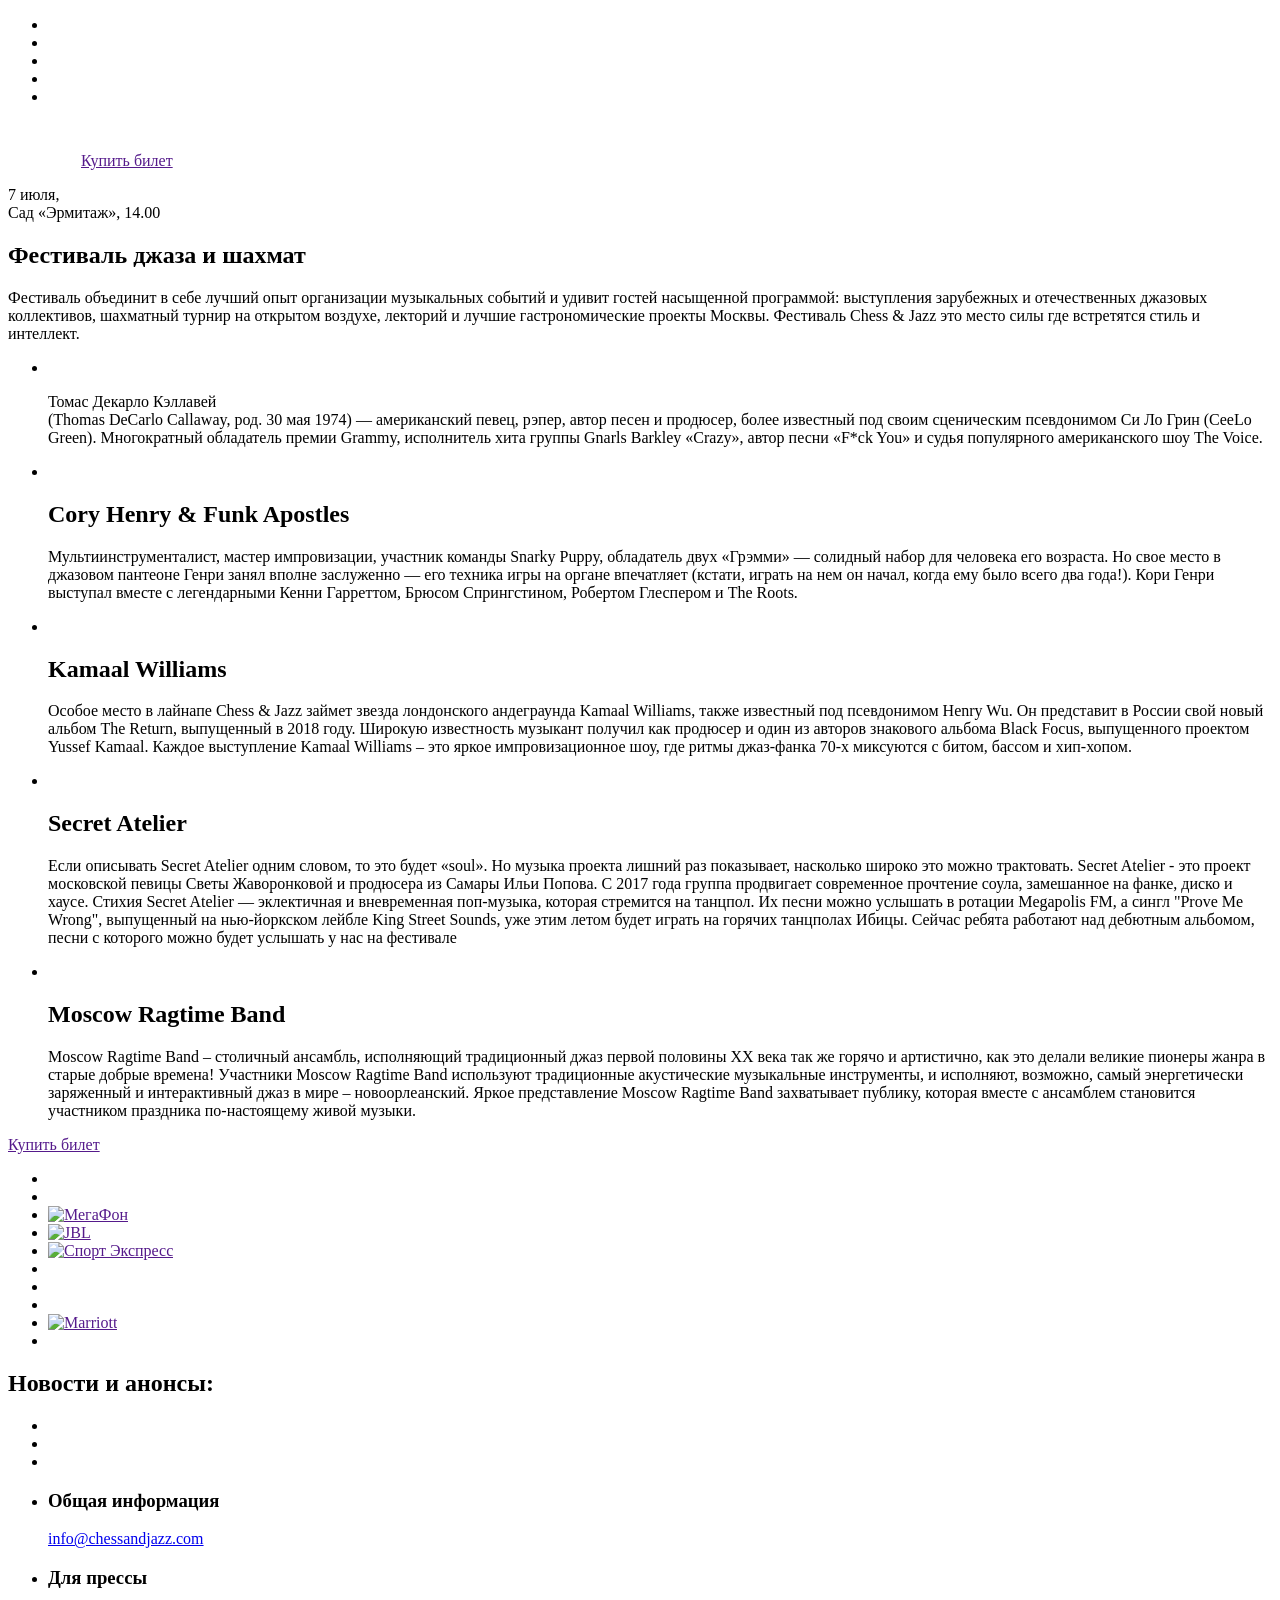
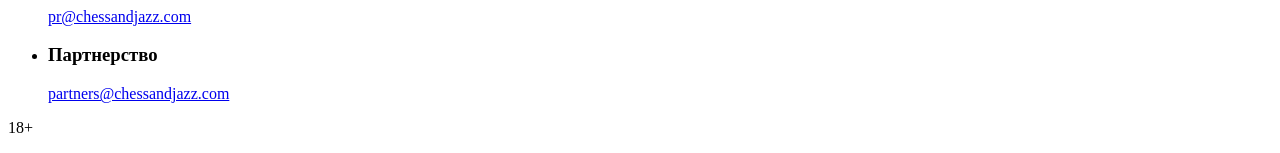
==== source/index.html @ 155fc0f8 "Доработка разметки" ====
<!DOCTYPE html>
<html lang="ru">
  <head>
    <meta charset="utf-8">
    <meta name="viewport" content="width=device-width,initial-scale=1">
    <link rel="preload" href="fonts/boruttagroup.woff2" as="font">
    <link rel="preload" href="fonts/nowievremena.woff2" as="font">
    <link rel="preload" href="fonts/nowievremenalight.woff2" as="font">
    <link rel="stylesheet" href="css/style.css">
    <title>Chess &#38;#38; Jazz</title>
  </head>
  <body>
    <header class="page-header">
      <div class="container">
        <ul class="decor-list">
          <li class="decor-item  decor-item--cell"></li>
          <li class="decor-item  decor-item--armitage"></li>
          <li class="decor-item  decor-item--abstraction"></li>
          <li class="decor-item  decor-item--mcb"></li>
          <li class="decor-item  decor-item--lines"></li>
        </ul>
        <div class="page-header__wrap">
          <a class="logo  page-header__logo" aria-label="Chess&#38;Jazz">
            <img class="logo__img" src="img/logo.svg" alt="Chess&#38;Jazz" width="69" height="44">
          </a>
          <a class="buy-link  page-header__buy-link" href="">Купить билет</a>
        </div>
      </div>
    </header>
    <main class="page-content">
      <section class="promo">
        <p class="promo__date">7 июля,<br>Сад «Эрмитаж», 14.00</p>
        <h1 class="promo__title">Фестиваль джаза и шахмат</h1>
        <p class="promo__descr">Фестиваль объединит в себе лучший опыт организации музыкальных событий и удивит гостей насыщенной программой: выступления зарубежных и отечественных джазовых коллективов, шахматный турнир на открытом воздухе, лекторий и лучшие гастрономические проекты Москвы. Фестиваль Chess &#38; Jazz это место силы где встретятся стиль и интеллект.</p>
      </section>
      <section class="artists">
        <ul class="artists-list">
          <li class="artists-item  artists-item--ceelo">
            <div class="artists-item__wrap">
              <picture  class="picture">
                <source type="image/webp" media="(min-width: 1200px)" srcset="img/ceelo-desktop@1x.webp 1x, img/ceelo-desktop@2x.webp 2x">
                <source type="image/webp" media="(min-width: 768px)" srcset="img/ceelo-tablet@1x.webp 1x, img/ceelo-tablet@2x.webp 2x">
                <source type="image/webp" srcset="img/ceelo-mobile@1x.webp 1x, img/ceelo-mobile@2x.webp 2x">

                <source media="(min-width: 1300px)" srcset="img/ceelo-desktop@1x.jpg 1x, img/ceelo-desktop@2x.jpg 2x">
                <source media="(min-width: 768px)" srcset="img/ceelo-tablet@1x.jpg 1x, img/ceelo-tablet@2x.jpg 2x">
                <img class="artists-item__img  artists-item__img--photo" src="ceelo-mobile@1x.jpg 1x" srcset="ceelo-mobile@2x.jpg 2x" alt="Thomas DeCarlo Callaway photo">
              </picture>
              <picture>
                <source type="image/webp" media="(min-width: 1200px)" srcset="img/ceelo-logo-desktop@1x.webp 1x, img/ceelo-logo-desktop@2x.webp 2x">
                <source type="image/webp" media="(min-width: 768px)" srcset="img/ceelo-logo-tablet@1x.webp 1x, img/ceelo-logo-tablet@2x.webp 2x">
                <source type="image/webp" srcset="img/ceelo-logo-mobile@1x.webp 1x, img/ceelo-logo-mobile@2x.webp 2x">

                <source media="(min-width: 1300px)" srcset="img/ceelo-logo-desktop@1x.png 1x, img/ceelo-logo-desktop@2x.png 2x">
                <source media="(min-width: 768px)" srcset="img/ceelo-logo-tablet@1x.png 1x, img/ceelo-logo-tablet@2x.png 2x">
                <img class="artists-item__img  artists-item__img--name" src="ceelo-logo-mobile@1x.png 1x" srcset="ceelo-logo-mobile@2x.png 2x" alt="Cee Lo Green">
              </picture>
              <p class="artists-item__descr">Томас Декарло Кэллавей<br>(Thomas DeCarlo Callaway, род. 30 мая 1974) — американский певец, рэпер, автор песен и продюсер, более известный под своим сценическим псевдонимом Си Ло Грин (CeeLo Green). Многократный обладатель премии Grammy, исполнитель хита группы Gnarls Barkley «Crazy», автор песни «F*ck You» и судья популярного американского шоу The Voice.
              </p>
            </div>
          </li>
          <li class="artists-item  artists-item--henry">
            <div class="artists-item__wrap">
              <picture>
                <source type="image/webp" media="(min-width: 1200px)" srcset="img/henry-desktop@1x.webp 1x, img/henry-desktop@2x.webp 2x">
                <source type="image/webp" media="(min-width: 768px)" srcset="img/henry-tablet@1x.webp 1x, img/henry-tablet@2x.webp 2x">
                <source type="image/webp" srcset="img/henry-mobile@1x.webp 1x, img/henry-mobile@2x.webp 2x">

                <source media="(min-width: 1300px)" srcset="img/henry-desktop@1x.png 1x, img/henry-desktop@2x.png 2x">
                <source media="(min-width: 768px)" srcset="img/henry-tablet@1x.png 1x, img/henry-tablet@2x.png 2x">
                <img class="artists-item__img  artists-item__img--photo" src="henry-mobile@1x.png 1x" srcset="henry-mobile@2x.png 2x" alt="Cory Henry photo">
              </picture>
              <h2 class="artists-item__name">Cory Henry &#38; Funk Apostles</h2>
              <p class="artists-item__descr">Мультиинструменталист, мастер импровизации, участник команды Snarky Puppy, обладатель двух «Грэмми» — солидный набор для человека его возраста. Но свое место в джазовом пантеоне Генри занял вполне заслуженно — его техника игры на органе впечатляет (кстати, играть на нем он начал, когда ему было всего два года!). Кори Генри выступал вместе с легендарными Кенни Гарреттом, Брюсом Спрингстином, Робертом Глеспером и The Roots.</p>
            </div>
          </li>
          <li class="artists-item  artists-item--kamaal">
            <div class="artists-item__wrap">
              <picture>
                <source type="image/webp" media="(min-width: 1200px)" srcset="img/kamaal-desktop@1x.webp 1x, img/kamaal-desktop@2x.webp 2x">
                <source type="image/webp" media="(min-width: 768px)" srcset="img/kamaal-tablet@1x.webp 1x, img/kamaal-tablet@2x.webp 2x">
                <source type="image/webp" srcset="img/kamaal-mobile@1x.webp 1x, img/kamaal-mobile@2x.webp 2x">

                <source media="(min-width: 1300px)" srcset="img/kamaal-desktop@1x.png 1x, img/kamaal-desktop@2x.png 2x">
                <source media="(min-width: 768px)" srcset="img/kamaal-tablet@1x.png 1x, img/kamaal-tablet@2x.png 2x">
                <img class="artists-item__img  artists-item__img--photo" src="kamaal-mobile@1x.png 1x" srcset="kamaal-mobile@2x.png 2x" alt="Kamaal Williams photo">
              </picture>
              <h2 class="artists-item__name">Kamaal Williams</h2>
              <p class="artists-item__descr">Особое место в лайнапе Chess &#38; Jazz займет звезда лондонского андеграунда Kamaal Williams, также известный под псевдонимом Henry Wu. Он представит в России свой новый альбом The Return, выпущенный в 2018 году. Широкую известность музыкант получил как продюсер и один из авторов знакового альбома Black Focus, выпущенного проектом Yussef Kamaal. Каждое выступление Kamaal Williams – это яркое импровизационное шоу, где ритмы джаз-фанка 70-х миксуются с битом, бассом и хип-хопом.</p>
            </div>
          </li>
          <li class="artists-item  artists-item--secret">
            <div class="artists-item__wrap">
              <picture>
                <source type="image/webp" media="(min-width: 1200px)" srcset="img/secret-desktop@1x.webp 1x, img/secret-desktop@2x.webp 2x">
                <source type="image/webp" media="(min-width: 768px)" srcset="img/secret-tablet@1x.webp 1x, img/secret-tablet@2x.webp 2x">
                <source type="image/webp" srcset="img/secret-mobile@1x.webp 1x, img/secret-mobile@2x.webp 2x">

                <source media="(min-width: 1300px)" srcset="img/secret-desktop@1x.png 1x, img/secret-desktop@2x.png 2x">
                <source media="(min-width: 768px)" srcset="img/secret-tablet@1x.png 1x, img/secret-tablet@2x.png 2x">
                <img class="artists-item__img  artists-item__img--photo" src="secret-mobile@1x.png 1x" srcset="secret-mobile@2x.png 2x" alt="Secret Atelier photo">
              </picture>
              <h2 class="artists-item__name">Secret Atelier</h2>
              <p class="artists-item__descr">Если описывать Secret Atelier одним словом, то это будет «soul». Но музыка проекта лишний раз показывает, насколько широко это можно трактовать. Secret Atelier - это проект московской певицы Светы Жаворонковой и продюсера из Самары Ильи Попова. С 2017 года группа продвигает современное прочтение соула, замешанное на фанке, диско и хаусе. Стихия Secret Atelier — эклектичная и вневременная поп-музыка, которая стремится на танцпол. Их песни можно услышать в ротации Megapolis FM, а сингл "Prove Me Wrong", выпущенный на нью-йоркском лейбле King Street Sounds, уже этим летом будет играть на горячих танцполах  Ибицы. Сейчас ребята работают над дебютным альбомом, песни с которого можно будет услышать у нас на фестивале</p>
            </div>
          </li>
          <li class="artists-item  artists-item--mrb">
            <div class="artists-item__wrap">
              <picture>
                <source type="image/webp" media="(min-width: 1200px)" srcset="img/mrb-desktop@1x.webp 1x, img/mrb-desktop@2x.webp 2x">
                <source type="image/webp" media="(min-width: 768px)" srcset="img/mrb-tablet@1x.webp 1x, img/mrb-tablet@2x.webp 2x">
                <source type="image/webp" srcset="img/mrb-mobile@1x.webp 1x, img/mrb-mobile@2x.webp 2x">

                <source media="(min-width: 1300px)" srcset="img/mrb-desktop@1x.png 1x, img/mrb-desktop@2x.png 2x">
                <source media="(min-width: 768px)" srcset="img/mrb-tablet@1x.png 1x, img/mrb-tablet@2x.png 2x">
                <img class="artists-item__img  artists-item__img--photo" src="mrb-mobile@1x.png 1x" srcset="mrb-mobile@2x.png 2x" alt="Moscow Ragtime Band photo">
              </picture>
              <h2 class="artists-item__name">Moscow Ragtime Band</h2>
              <p class="artists-item__descr">Moscow Ragtime Band – столичный ансамбль, исполняющий традиционный джаз первой половины ХХ века так же горячо и артистично, как это делали великие пионеры жанра в старые добрые времена! Участники Moscow Ragtime Band используют традиционные акустические музыкальные инструменты, и исполняют, возможно, самый энергетически заряженный и интерактивный джаз в мире – новоорлеанский. Яркое представление Moscow Ragtime Band захватывает публику, которая вместе с ансамблем становится участником праздника по-настоящему живой музыки.</p>
            </div>
          </li>
        </ul>
        <a class="buy-link  buy-link--bottom" href="">Купить билет</a>
      </section>
      <section class="sponsors">
        <ul class="sponsors-list">
          <li class="sponsors-item">
            <picture>
              <source type="image/webp" media="(min-width: 1200px)" srcset="img/pattern-blue-desktop@1x.webp 1x, img/pattern-blue-desktop@2x.webp 2x">
              <source type="image/webp" media="(min-width: 768px)" srcset="img/pattern-blue-tablet@1x.webp 1x, img/pattern-blue-tablet@2x.webp 2x">
              <source type="image/webp" srcset="img/pattern-blue-mobile@1x.webp 1x, img/pattern-blue-mobile@2x.webp 2x">

              <source media="(min-width: 1300px)" srcset="img/pattern-blue-desktop@1x.jpg 1x, img/pattern-blue-desktop@2x.jpg 2x">
              <source media="(min-width: 768px)" srcset="img/pattern-blue-tablet@1x.jpg 1x, img/pattern-blue-tablet@2x.jpg 2x">
              <img class="sponsors-item__img" src="pattern-blue-mobile@1x.jpg 1x" srcset="pattern-blue-mobile@2x.jpg 2x" alt="decor">
            </picture>
          </li>
          <li class="sponsors-item">
            <a class="sponsors-item__link" href="" aria-label="Porsche">
              <picture>
                <source type="image/webp" media="(min-width: 1200px)" srcset="img/porsche-desktop@1x.webp 1x, img/porsche-desktop@2x.webp 2x">
                <source type="image/webp" media="(min-width: 768px)" srcset="img/porsche-tablet@1x.webp 1x, img/porsche-tablet@2x.webp 2x">
                <source type="image/webp" srcset="img/porsche-mobile@1x.webp 1x, img/porsche-mobile@2x.webp 2x">

                <source media="(min-width: 1300px)" srcset="img/porsche-desktop@1x.png 1x, img/porsche-desktop@2x.png 2x">
                <source media="(min-width: 768px)" srcset="img/porsche-tablet@1x.png 1x, img/porsche-tablet@2x.png 2x">
                <img class="sponsors-item__img" src="porsche-mobile@1x.png 1x" srcset="porsche-mobile@2x.png 2x" alt="Porsche">
              </picture>
            </a>
          </li>
          <li class="sponsors-item">
            <a class="sponsors-item__link" href="" aria-label="МегаФон">
              <img class="sponsors-item__img" src="" alt="МегаФон">
            </a>
          </li>
          <li class="sponsors-item">
            <a class="sponsors-item__link" href="" aria-label="JBL">
              <img class="sponsors-item__img" src="" alt="JBL">
            </a>
          </li>
          <li class="sponsors-item">
            <a class="sponsors-item__link" href="" aria-label="Спорт Экспресс">
              <img class="sponsors-item__img" src="" alt="Спорт Экспресс">
            </a>
          </li>
          <li class="sponsors-item">
            <a class="sponsors-item__link" href="" aria-label="Департамент культуры города Москвы">
              <picture>
                <source type="image/webp" media="(min-width: 1200px)" srcset="img/depcultmos-desktop@1x.webp 1x, img/depcultmos-desktop@2x.webp 2x">
                <source type="image/webp" media="(min-width: 768px)" srcset="img/depcultmos-tablet@1x.webp 1x, img/depcultmos-tablet@2x.webp 2x">
                <source type="image/webp" srcset="img/depcultmos-mobile@1x.webp 1x, img/depcultmos-mobile@2x.webp 2x">

                <source media="(min-width: 1300px)" srcset="img/depcultmos-desktop@1x.png 1x, img/depcultmos-desktop@2x.png 2x">
                <source media="(min-width: 768px)" srcset="img/depcultmos-tablet@1x.png 1x, img/depcultmos-tablet@2x.png 2x">
                <img class="sponsors-item__img" src="depcultmos-mobile@1x.png 1x" srcset="depcultmos-mobile@2x.png 2x" alt="Департамент культуры города Москвы">
              </picture>
            </a>
          </li>
          <li class="sponsors-item">
            <a class="sponsors-item__link" href="" aria-label="Серебряный дождь">
              <picture>
                <source type="image/webp" media="(min-width: 1200px)" srcset="img/rain-desktop@1x.webp 1x, img/rain-desktop@2x.webp 2x">
                <source type="image/webp" media="(min-width: 768px)" srcset="img/rain-tablet@1x.webp 1x, img/rain-tablet@2x.webp 2x">
                <source type="image/webp" srcset="img/rain-mobile@1x.webp 1x, img/rain-mobile@2x.webp 2x">

                <source media="(min-width: 1300px)" srcset="img/rain-desktop@1x.png 1x, img/rain-desktop@2x.png 2x">
                <source media="(min-width: 768px)" srcset="img/rain-tablet@1x.png 1x, img/rain-tablet@2x.png 2x">
                <img class="sponsors-item__img" src="rain-mobile@1x.png 1x" srcset="rain-mobile@2x.png 2x" alt="Серебряный дождь">
              </picture>
            </a>
          </li>
          <li class="sponsors-item"></li>
          <li class="sponsors-item">
            <a class="sponsors-item__link" href="" aria-label="Marriott">
              <img class="sponsors-item__img" src="" alt="Marriott">
            </a>
          </li>
          <li class="sponsors-item"></li>
        </ul>
      </section>
    </main>
    <footer class="page-footer">
      <div class="container  page-footer__wrap">
        <h2 class="page-footer__title">Новости и анонсы:</h2>
        <ul class="social-list">
          <li class="social-item">
            <a class="social-link  social-link--facebook" href="" aria-label="facebook"></a>
          </li>
          <li class="social-item">
            <a class="social-link  social-link--vk" href="" aria-label="vk"></a>
          </li>
          <li class="social-item">
            <a class="social-link  social-link--instagram" href="" aria-label="instagram"></a>
          </li>
        </ul>
        <ul class="page-footer__links-list">
          <li class="page-footer__links-item">
            <h3 class="page-footer__links-item-title">Общая информация</h3>
            <a class="page-footer__links-item-link" href="mailto:info@chessandjazz.com">info@chessandjazz.com</a>
          </li>
          <li class="page-footer__links-item">
            <h3 class="page-footer__links-item-title">Для прессы</h3>
            <a class="page-footer__links-item-link" href="mailto:pr@chessandjazz.com">pr@chessandjazz.com</a>
          </li>
          <li class="page-footer__links-item">
            <h3 class="page-footer__links-item-title">Партнерство</h3>
            <a class="page-footer__links-item-link" href="mailto:partners@chessandjazz.com">partners@chessandjazz.com</a>
          </li>
        </ul>
        <p class="page-footer__limitation">18+</p>
      </div>
    </footer>
  </body>
</html>
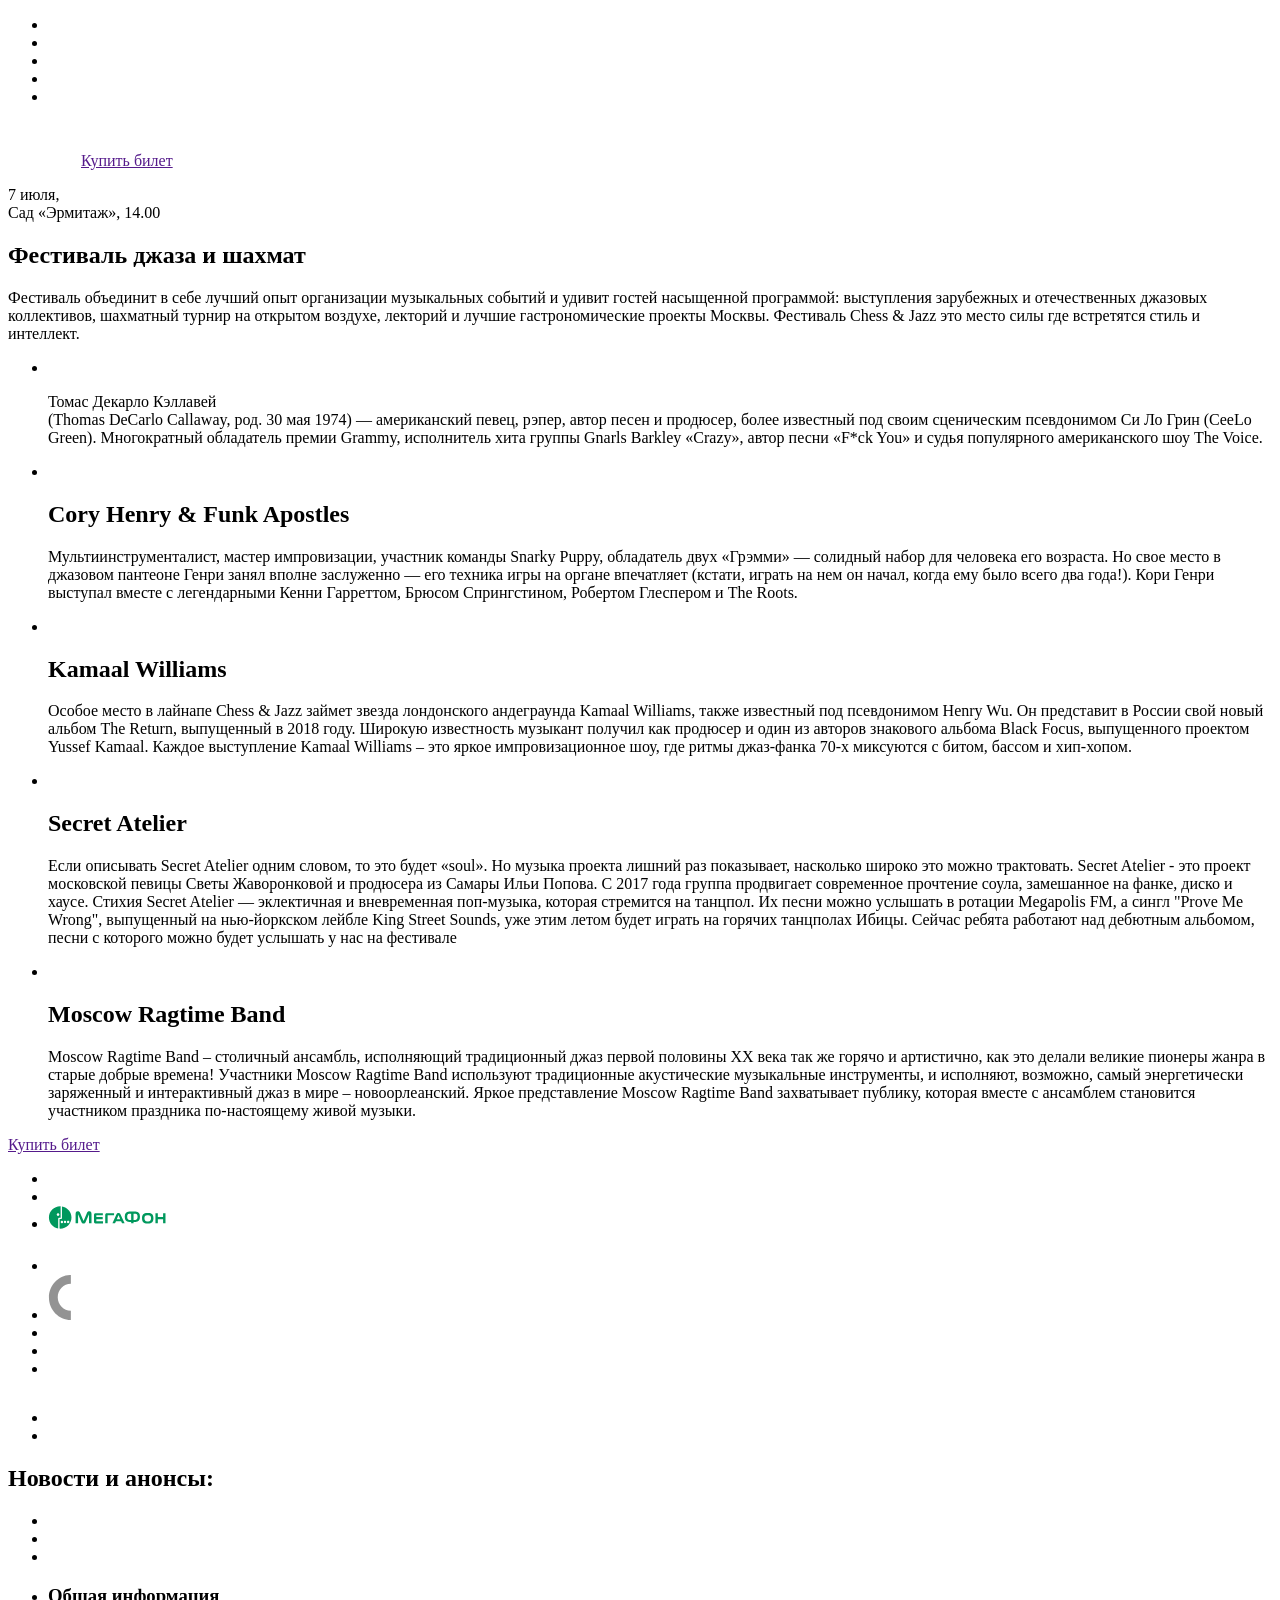
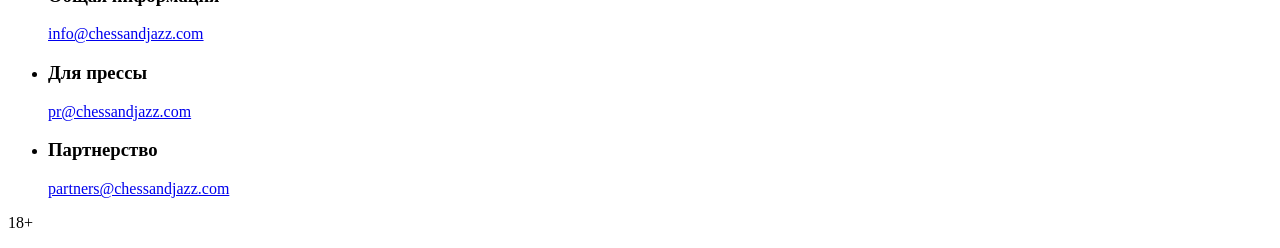
==== commit 5e03bbdc: "Доработка разметки" ====
--- a/source/index.html
+++ b/source/index.html
@@ -42,7 +42,7 @@
                 <source type="image/webp" media="(min-width: 768px)" srcset="img/ceelo-tablet@1x.webp 1x, img/ceelo-tablet@2x.webp 2x">
                 <source type="image/webp" srcset="img/ceelo-mobile@1x.webp 1x, img/ceelo-mobile@2x.webp 2x">
 
-                <source media="(min-width: 1300px)" srcset="img/ceelo-desktop@1x.jpg 1x, img/ceelo-desktop@2x.jpg 2x">
+                <source media="(min-width: 1200px)" srcset="img/ceelo-desktop@1x.jpg 1x, img/ceelo-desktop@2x.jpg 2x">
                 <source media="(min-width: 768px)" srcset="img/ceelo-tablet@1x.jpg 1x, img/ceelo-tablet@2x.jpg 2x">
                 <img class="artists-item__img  artists-item__img--photo" src="ceelo-mobile@1x.jpg 1x" srcset="ceelo-mobile@2x.jpg 2x" alt="Thomas DeCarlo Callaway photo">
               </picture>
@@ -51,7 +51,7 @@
                 <source type="image/webp" media="(min-width: 768px)" srcset="img/ceelo-logo-tablet@1x.webp 1x, img/ceelo-logo-tablet@2x.webp 2x">
                 <source type="image/webp" srcset="img/ceelo-logo-mobile@1x.webp 1x, img/ceelo-logo-mobile@2x.webp 2x">
 
-                <source media="(min-width: 1300px)" srcset="img/ceelo-logo-desktop@1x.png 1x, img/ceelo-logo-desktop@2x.png 2x">
+                <source media="(min-width: 1200px)" srcset="img/ceelo-logo-desktop@1x.png 1x, img/ceelo-logo-desktop@2x.png 2x">
                 <source media="(min-width: 768px)" srcset="img/ceelo-logo-tablet@1x.png 1x, img/ceelo-logo-tablet@2x.png 2x">
                 <img class="artists-item__img  artists-item__img--name" src="ceelo-logo-mobile@1x.png 1x" srcset="ceelo-logo-mobile@2x.png 2x" alt="Cee Lo Green">
               </picture>
@@ -66,7 +66,7 @@
                 <source type="image/webp" media="(min-width: 768px)" srcset="img/henry-tablet@1x.webp 1x, img/henry-tablet@2x.webp 2x">
                 <source type="image/webp" srcset="img/henry-mobile@1x.webp 1x, img/henry-mobile@2x.webp 2x">
 
-                <source media="(min-width: 1300px)" srcset="img/henry-desktop@1x.png 1x, img/henry-desktop@2x.png 2x">
+                <source media="(min-width: 1200px)" srcset="img/henry-desktop@1x.png 1x, img/henry-desktop@2x.png 2x">
                 <source media="(min-width: 768px)" srcset="img/henry-tablet@1x.png 1x, img/henry-tablet@2x.png 2x">
                 <img class="artists-item__img  artists-item__img--photo" src="henry-mobile@1x.png 1x" srcset="henry-mobile@2x.png 2x" alt="Cory Henry photo">
               </picture>
@@ -81,7 +81,7 @@
                 <source type="image/webp" media="(min-width: 768px)" srcset="img/kamaal-tablet@1x.webp 1x, img/kamaal-tablet@2x.webp 2x">
                 <source type="image/webp" srcset="img/kamaal-mobile@1x.webp 1x, img/kamaal-mobile@2x.webp 2x">
 
-                <source media="(min-width: 1300px)" srcset="img/kamaal-desktop@1x.png 1x, img/kamaal-desktop@2x.png 2x">
+                <source media="(min-width: 1200px)" srcset="img/kamaal-desktop@1x.png 1x, img/kamaal-desktop@2x.png 2x">
                 <source media="(min-width: 768px)" srcset="img/kamaal-tablet@1x.png 1x, img/kamaal-tablet@2x.png 2x">
                 <img class="artists-item__img  artists-item__img--photo" src="kamaal-mobile@1x.png 1x" srcset="kamaal-mobile@2x.png 2x" alt="Kamaal Williams photo">
               </picture>
@@ -96,7 +96,7 @@
                 <source type="image/webp" media="(min-width: 768px)" srcset="img/secret-tablet@1x.webp 1x, img/secret-tablet@2x.webp 2x">
                 <source type="image/webp" srcset="img/secret-mobile@1x.webp 1x, img/secret-mobile@2x.webp 2x">
 
-                <source media="(min-width: 1300px)" srcset="img/secret-desktop@1x.png 1x, img/secret-desktop@2x.png 2x">
+                <source media="(min-width: 1200px)" srcset="img/secret-desktop@1x.png 1x, img/secret-desktop@2x.png 2x">
                 <source media="(min-width: 768px)" srcset="img/secret-tablet@1x.png 1x, img/secret-tablet@2x.png 2x">
                 <img class="artists-item__img  artists-item__img--photo" src="secret-mobile@1x.png 1x" srcset="secret-mobile@2x.png 2x" alt="Secret Atelier photo">
               </picture>
@@ -111,7 +111,7 @@
                 <source type="image/webp" media="(min-width: 768px)" srcset="img/mrb-tablet@1x.webp 1x, img/mrb-tablet@2x.webp 2x">
                 <source type="image/webp" srcset="img/mrb-mobile@1x.webp 1x, img/mrb-mobile@2x.webp 2x">
 
-                <source media="(min-width: 1300px)" srcset="img/mrb-desktop@1x.png 1x, img/mrb-desktop@2x.png 2x">
+                <source media="(min-width: 1200px)" srcset="img/mrb-desktop@1x.png 1x, img/mrb-desktop@2x.png 2x">
                 <source media="(min-width: 768px)" srcset="img/mrb-tablet@1x.png 1x, img/mrb-tablet@2x.png 2x">
                 <img class="artists-item__img  artists-item__img--photo" src="mrb-mobile@1x.png 1x" srcset="mrb-mobile@2x.png 2x" alt="Moscow Ragtime Band photo">
               </picture>
@@ -125,77 +125,83 @@
       <section class="sponsors">
         <ul class="sponsors-list">
           <li class="sponsors-item">
-            <picture>
-              <source type="image/webp" media="(min-width: 1200px)" srcset="img/pattern-blue-desktop@1x.webp 1x, img/pattern-blue-desktop@2x.webp 2x">
-              <source type="image/webp" media="(min-width: 768px)" srcset="img/pattern-blue-tablet@1x.webp 1x, img/pattern-blue-tablet@2x.webp 2x">
-              <source type="image/webp" srcset="img/pattern-blue-mobile@1x.webp 1x, img/pattern-blue-mobile@2x.webp 2x">
-
-              <source media="(min-width: 1300px)" srcset="img/pattern-blue-desktop@1x.jpg 1x, img/pattern-blue-desktop@2x.jpg 2x">
-              <source media="(min-width: 768px)" srcset="img/pattern-blue-tablet@1x.jpg 1x, img/pattern-blue-tablet@2x.jpg 2x">
-              <img class="sponsors-item__img" src="pattern-blue-mobile@1x.jpg 1x" srcset="pattern-blue-mobile@2x.jpg 2x" alt="decor">
-            </picture>
-          </li>
-          <li class="sponsors-item">
-            <a class="sponsors-item__link" href="" aria-label="Porsche">
+            <a class="sponsors-item__link  sponsors-item__link--pattern">
+              <picture>
+                <source type="image/webp" media="(min-width: 1200px)" srcset="img/pattern-blue-desktop@1x.webp 1x, img/pattern-blue-desktop@2x.webp 2x">
+                <source type="image/webp" media="(min-width: 768px)" srcset="img/pattern-blue-tablet@1x.webp 1x, img/pattern-blue-tablet@2x.webp 2x">
+                <source type="image/webp" srcset="img/pattern-blue-mobile@1x.webp 1x, img/pattern-blue-mobile@2x.webp 2x">
+
+                <source media="(min-width: 1200px)" srcset="img/pattern-blue-desktop@1x.jpg 1x, img/pattern-blue-desktop@2x.jpg 2x">
+                <source media="(min-width: 768px)" srcset="img/pattern-blue-tablet@1x.jpg 1x, img/pattern-blue-tablet@2x.jpg 2x">
+                <img class="sponsors-item__img" src="pattern-blue-mobile@1x.jpg 1x" srcset="pattern-blue-mobile@2x.jpg 2x" alt="decor">
+              </picture>
+            </a>
+          </li>
+          <li class="sponsors-item">
+            <a class="sponsors-item__link  sponsors-item__link--porsche" href="https://www.porsche.com" aria-label="Porsche">
               <picture>
                 <source type="image/webp" media="(min-width: 1200px)" srcset="img/porsche-desktop@1x.webp 1x, img/porsche-desktop@2x.webp 2x">
                 <source type="image/webp" media="(min-width: 768px)" srcset="img/porsche-tablet@1x.webp 1x, img/porsche-tablet@2x.webp 2x">
                 <source type="image/webp" srcset="img/porsche-mobile@1x.webp 1x, img/porsche-mobile@2x.webp 2x">
 
-                <source media="(min-width: 1300px)" srcset="img/porsche-desktop@1x.png 1x, img/porsche-desktop@2x.png 2x">
+                <source media="(min-width: 1200px)" srcset="img/porsche-desktop@1x.png 1x, img/porsche-desktop@2x.png 2x">
                 <source media="(min-width: 768px)" srcset="img/porsche-tablet@1x.png 1x, img/porsche-tablet@2x.png 2x">
                 <img class="sponsors-item__img" src="porsche-mobile@1x.png 1x" srcset="porsche-mobile@2x.png 2x" alt="Porsche">
               </picture>
             </a>
           </li>
           <li class="sponsors-item">
-            <a class="sponsors-item__link" href="" aria-label="МегаФон">
-              <img class="sponsors-item__img" src="" alt="МегаФон">
-            </a>
-          </li>
-          <li class="sponsors-item">
-            <a class="sponsors-item__link" href="" aria-label="JBL">
-              <img class="sponsors-item__img" src="" alt="JBL">
-            </a>
-          </li>
-          <li class="sponsors-item">
-            <a class="sponsors-item__link" href="" aria-label="Спорт Экспресс">
-              <img class="sponsors-item__img" src="" alt="Спорт Экспресс">
-            </a>
-          </li>
-          <li class="sponsors-item">
-            <a class="sponsors-item__link" href="" aria-label="Департамент культуры города Москвы">
+            <a class="sponsors-item__link  sponsors-item__link--megafon" href="https://www.megafon.ru" aria-label="МегаФон">
+              <img class="sponsors-item__img" src="img/megafon.svg" alt="МегаФон" width="118" height="23">
+            </a>
+          </li>
+          <li class="sponsors-item">
+            <a class="sponsors-item__link  sponsors-item__link--jbl" href="https://ru.jbl.com" aria-label="JBL">
+              <img class="sponsors-item__img" src="img/jbl.svg" alt="JBL" width="69" height="38">
+            </a>
+          </li>
+          <li class="sponsors-item">
+            <a class="sponsors-item__link  sponsors-item__link--sportex" href="https://www.sport-express.ru" aria-label="Спорт Экспресс">
+              <img class="sponsors-item__img" src="img/sportex.svg" alt="Спорт Экспресс" width="118" height="45">
+            </a>
+          </li>
+          <li class="sponsors-item">
+            <a class="sponsors-item__link  sponsors-item__link--depcultmos" href="https://www.mos.ru/kultura" aria-label="Департамент культуры города Москвы">
               <picture>
                 <source type="image/webp" media="(min-width: 1200px)" srcset="img/depcultmos-desktop@1x.webp 1x, img/depcultmos-desktop@2x.webp 2x">
                 <source type="image/webp" media="(min-width: 768px)" srcset="img/depcultmos-tablet@1x.webp 1x, img/depcultmos-tablet@2x.webp 2x">
                 <source type="image/webp" srcset="img/depcultmos-mobile@1x.webp 1x, img/depcultmos-mobile@2x.webp 2x">
 
-                <source media="(min-width: 1300px)" srcset="img/depcultmos-desktop@1x.png 1x, img/depcultmos-desktop@2x.png 2x">
+                <source media="(min-width: 1200px)" srcset="img/depcultmos-desktop@1x.png 1x, img/depcultmos-desktop@2x.png 2x">
                 <source media="(min-width: 768px)" srcset="img/depcultmos-tablet@1x.png 1x, img/depcultmos-tablet@2x.png 2x">
                 <img class="sponsors-item__img" src="depcultmos-mobile@1x.png 1x" srcset="depcultmos-mobile@2x.png 2x" alt="Департамент культуры города Москвы">
               </picture>
             </a>
           </li>
           <li class="sponsors-item">
-            <a class="sponsors-item__link" href="" aria-label="Серебряный дождь">
+            <a class="sponsors-item__link  sponsors-item__link--rain" href="http://www.silver.ru" aria-label="Серебряный дождь">
               <picture>
                 <source type="image/webp" media="(min-width: 1200px)" srcset="img/rain-desktop@1x.webp 1x, img/rain-desktop@2x.webp 2x">
                 <source type="image/webp" media="(min-width: 768px)" srcset="img/rain-tablet@1x.webp 1x, img/rain-tablet@2x.webp 2x">
                 <source type="image/webp" srcset="img/rain-mobile@1x.webp 1x, img/rain-mobile@2x.webp 2x">
 
-                <source media="(min-width: 1300px)" srcset="img/rain-desktop@1x.png 1x, img/rain-desktop@2x.png 2x">
+                <source media="(min-width: 1200px)" srcset="img/rain-desktop@1x.png 1x, img/rain-desktop@2x.png 2x">
                 <source media="(min-width: 768px)" srcset="img/rain-tablet@1x.png 1x, img/rain-tablet@2x.png 2x">
                 <img class="sponsors-item__img" src="rain-mobile@1x.png 1x" srcset="rain-mobile@2x.png 2x" alt="Серебряный дождь">
               </picture>
             </a>
           </li>
-          <li class="sponsors-item"></li>
-          <li class="sponsors-item">
-            <a class="sponsors-item__link" href="" aria-label="Marriott">
-              <img class="sponsors-item__img" src="" alt="Marriott">
-            </a>
-          </li>
-          <li class="sponsors-item"></li>
+          <li class="sponsors-item">
+            <a class="sponsors-item__link  sponsors-item__link--black"></a>
+          </li>
+          <li class="sponsors-item">
+            <a class="sponsors-item__link  sponsors-item__link--marriott" href="https://www.marriott.com.ru" aria-label="Marriott">
+              <img class="sponsors-item__img" src="img/marriott.svg" alt="Marriott">
+            </a>
+          </li>
+          <li class="sponsors-item">
+            <a class="sponsors-item__link  sponsors-item__link--white"></a>
+          </li>
         </ul>
       </section>
     </main>
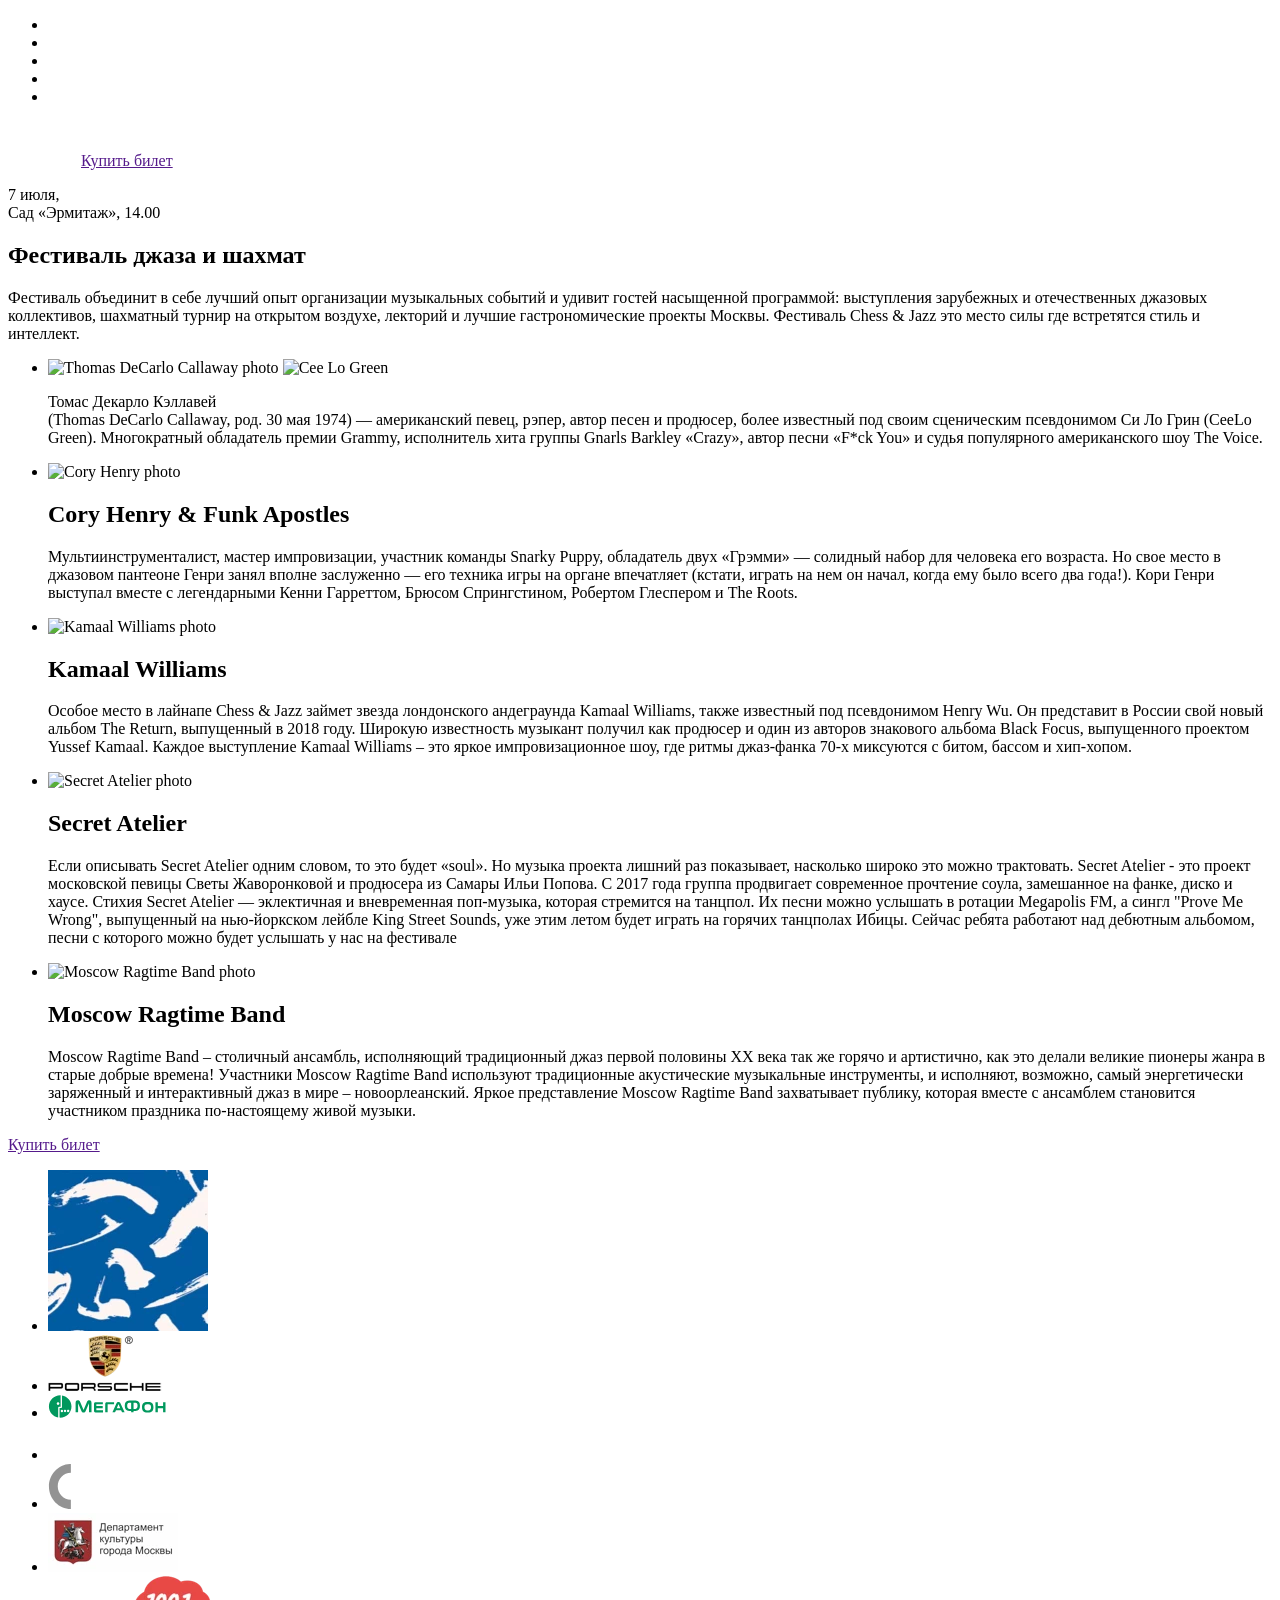
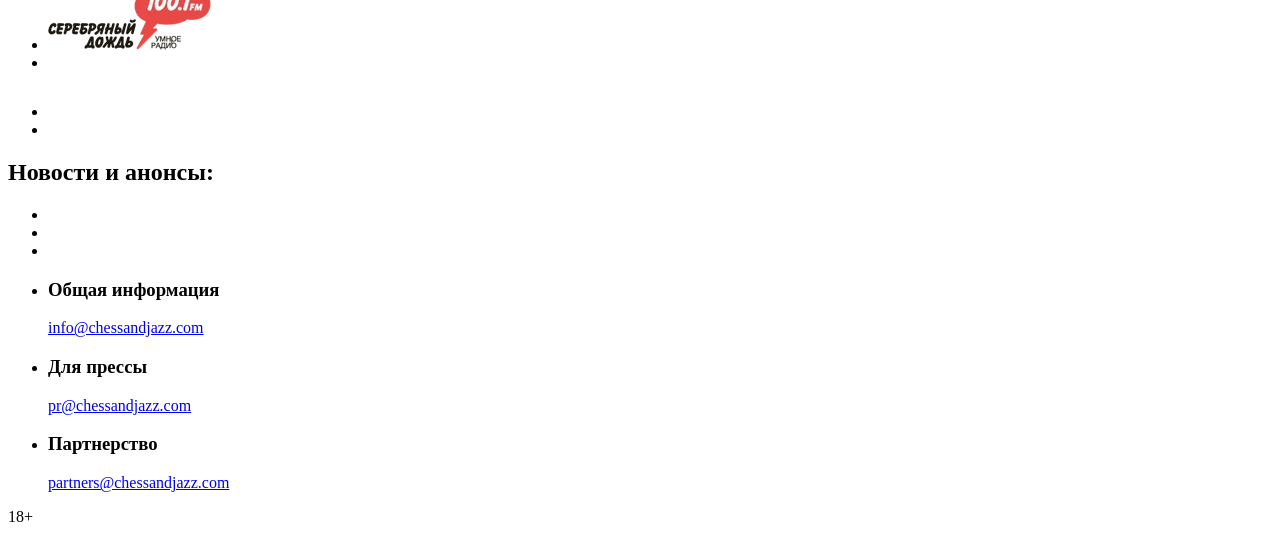
==== commit 4656ee81: "Доработка разметки" ====
--- a/source/index.html
+++ b/source/index.html
@@ -11,7 +11,7 @@
   </head>
   <body>
     <header class="page-header">
-      <div class="container">
+      <div class="container  page-header__container">
         <ul class="decor-list">
           <li class="decor-item  decor-item--cell"></li>
           <li class="decor-item  decor-item--armitage"></li>
@@ -28,182 +28,164 @@
       </div>
     </header>
     <main class="page-content">
-      <section class="promo">
-        <p class="promo__date">7 июля,<br>Сад «Эрмитаж», 14.00</p>
-        <h1 class="promo__title">Фестиваль джаза и шахмат</h1>
-        <p class="promo__descr">Фестиваль объединит в себе лучший опыт организации музыкальных событий и удивит гостей насыщенной программой: выступления зарубежных и отечественных джазовых коллективов, шахматный турнир на открытом воздухе, лекторий и лучшие гастрономические проекты Москвы. Фестиваль Chess &#38; Jazz это место силы где встретятся стиль и интеллект.</p>
-      </section>
-      <section class="artists">
-        <ul class="artists-list">
-          <li class="artists-item  artists-item--ceelo">
-            <div class="artists-item__wrap">
-              <picture  class="picture">
-                <source type="image/webp" media="(min-width: 1200px)" srcset="img/ceelo-desktop@1x.webp 1x, img/ceelo-desktop@2x.webp 2x">
-                <source type="image/webp" media="(min-width: 768px)" srcset="img/ceelo-tablet@1x.webp 1x, img/ceelo-tablet@2x.webp 2x">
-                <source type="image/webp" srcset="img/ceelo-mobile@1x.webp 1x, img/ceelo-mobile@2x.webp 2x">
-
-                <source media="(min-width: 1200px)" srcset="img/ceelo-desktop@1x.jpg 1x, img/ceelo-desktop@2x.jpg 2x">
-                <source media="(min-width: 768px)" srcset="img/ceelo-tablet@1x.jpg 1x, img/ceelo-tablet@2x.jpg 2x">
-                <img class="artists-item__img  artists-item__img--photo" src="ceelo-mobile@1x.jpg 1x" srcset="ceelo-mobile@2x.jpg 2x" alt="Thomas DeCarlo Callaway photo">
-              </picture>
-              <picture>
-                <source type="image/webp" media="(min-width: 1200px)" srcset="img/ceelo-logo-desktop@1x.webp 1x, img/ceelo-logo-desktop@2x.webp 2x">
-                <source type="image/webp" media="(min-width: 768px)" srcset="img/ceelo-logo-tablet@1x.webp 1x, img/ceelo-logo-tablet@2x.webp 2x">
-                <source type="image/webp" srcset="img/ceelo-logo-mobile@1x.webp 1x, img/ceelo-logo-mobile@2x.webp 2x">
-
-                <source media="(min-width: 1200px)" srcset="img/ceelo-logo-desktop@1x.png 1x, img/ceelo-logo-desktop@2x.png 2x">
-                <source media="(min-width: 768px)" srcset="img/ceelo-logo-tablet@1x.png 1x, img/ceelo-logo-tablet@2x.png 2x">
-                <img class="artists-item__img  artists-item__img--name" src="ceelo-logo-mobile@1x.png 1x" srcset="ceelo-logo-mobile@2x.png 2x" alt="Cee Lo Green">
-              </picture>
-              <p class="artists-item__descr">Томас Декарло Кэллавей<br>(Thomas DeCarlo Callaway, род. 30 мая 1974) — американский певец, рэпер, автор песен и продюсер, более известный под своим сценическим псевдонимом Си Ло Грин (CeeLo Green). Многократный обладатель премии Grammy, исполнитель хита группы Gnarls Barkley «Crazy», автор песни «F*ck You» и судья популярного американского шоу The Voice.
-              </p>
-            </div>
-          </li>
-          <li class="artists-item  artists-item--henry">
-            <div class="artists-item__wrap">
-              <picture>
-                <source type="image/webp" media="(min-width: 1200px)" srcset="img/henry-desktop@1x.webp 1x, img/henry-desktop@2x.webp 2x">
-                <source type="image/webp" media="(min-width: 768px)" srcset="img/henry-tablet@1x.webp 1x, img/henry-tablet@2x.webp 2x">
-                <source type="image/webp" srcset="img/henry-mobile@1x.webp 1x, img/henry-mobile@2x.webp 2x">
-
-                <source media="(min-width: 1200px)" srcset="img/henry-desktop@1x.png 1x, img/henry-desktop@2x.png 2x">
-                <source media="(min-width: 768px)" srcset="img/henry-tablet@1x.png 1x, img/henry-tablet@2x.png 2x">
-                <img class="artists-item__img  artists-item__img--photo" src="henry-mobile@1x.png 1x" srcset="henry-mobile@2x.png 2x" alt="Cory Henry photo">
-              </picture>
-              <h2 class="artists-item__name">Cory Henry &#38; Funk Apostles</h2>
-              <p class="artists-item__descr">Мультиинструменталист, мастер импровизации, участник команды Snarky Puppy, обладатель двух «Грэмми» — солидный набор для человека его возраста. Но свое место в джазовом пантеоне Генри занял вполне заслуженно — его техника игры на органе впечатляет (кстати, играть на нем он начал, когда ему было всего два года!). Кори Генри выступал вместе с легендарными Кенни Гарреттом, Брюсом Спрингстином, Робертом Глеспером и The Roots.</p>
-            </div>
-          </li>
-          <li class="artists-item  artists-item--kamaal">
-            <div class="artists-item__wrap">
-              <picture>
-                <source type="image/webp" media="(min-width: 1200px)" srcset="img/kamaal-desktop@1x.webp 1x, img/kamaal-desktop@2x.webp 2x">
-                <source type="image/webp" media="(min-width: 768px)" srcset="img/kamaal-tablet@1x.webp 1x, img/kamaal-tablet@2x.webp 2x">
-                <source type="image/webp" srcset="img/kamaal-mobile@1x.webp 1x, img/kamaal-mobile@2x.webp 2x">
-
-                <source media="(min-width: 1200px)" srcset="img/kamaal-desktop@1x.png 1x, img/kamaal-desktop@2x.png 2x">
-                <source media="(min-width: 768px)" srcset="img/kamaal-tablet@1x.png 1x, img/kamaal-tablet@2x.png 2x">
-                <img class="artists-item__img  artists-item__img--photo" src="kamaal-mobile@1x.png 1x" srcset="kamaal-mobile@2x.png 2x" alt="Kamaal Williams photo">
-              </picture>
-              <h2 class="artists-item__name">Kamaal Williams</h2>
-              <p class="artists-item__descr">Особое место в лайнапе Chess &#38; Jazz займет звезда лондонского андеграунда Kamaal Williams, также известный под псевдонимом Henry Wu. Он представит в России свой новый альбом The Return, выпущенный в 2018 году. Широкую известность музыкант получил как продюсер и один из авторов знакового альбома Black Focus, выпущенного проектом Yussef Kamaal. Каждое выступление Kamaal Williams – это яркое импровизационное шоу, где ритмы джаз-фанка 70-х миксуются с битом, бассом и хип-хопом.</p>
-            </div>
-          </li>
-          <li class="artists-item  artists-item--secret">
-            <div class="artists-item__wrap">
-              <picture>
-                <source type="image/webp" media="(min-width: 1200px)" srcset="img/secret-desktop@1x.webp 1x, img/secret-desktop@2x.webp 2x">
-                <source type="image/webp" media="(min-width: 768px)" srcset="img/secret-tablet@1x.webp 1x, img/secret-tablet@2x.webp 2x">
-                <source type="image/webp" srcset="img/secret-mobile@1x.webp 1x, img/secret-mobile@2x.webp 2x">
-
-                <source media="(min-width: 1200px)" srcset="img/secret-desktop@1x.png 1x, img/secret-desktop@2x.png 2x">
-                <source media="(min-width: 768px)" srcset="img/secret-tablet@1x.png 1x, img/secret-tablet@2x.png 2x">
-                <img class="artists-item__img  artists-item__img--photo" src="secret-mobile@1x.png 1x" srcset="secret-mobile@2x.png 2x" alt="Secret Atelier photo">
-              </picture>
-              <h2 class="artists-item__name">Secret Atelier</h2>
-              <p class="artists-item__descr">Если описывать Secret Atelier одним словом, то это будет «soul». Но музыка проекта лишний раз показывает, насколько широко это можно трактовать. Secret Atelier - это проект московской певицы Светы Жаворонковой и продюсера из Самары Ильи Попова. С 2017 года группа продвигает современное прочтение соула, замешанное на фанке, диско и хаусе. Стихия Secret Atelier — эклектичная и вневременная поп-музыка, которая стремится на танцпол. Их песни можно услышать в ротации Megapolis FM, а сингл "Prove Me Wrong", выпущенный на нью-йоркском лейбле King Street Sounds, уже этим летом будет играть на горячих танцполах  Ибицы. Сейчас ребята работают над дебютным альбомом, песни с которого можно будет услышать у нас на фестивале</p>
-            </div>
-          </li>
-          <li class="artists-item  artists-item--mrb">
-            <div class="artists-item__wrap">
-              <picture>
-                <source type="image/webp" media="(min-width: 1200px)" srcset="img/mrb-desktop@1x.webp 1x, img/mrb-desktop@2x.webp 2x">
-                <source type="image/webp" media="(min-width: 768px)" srcset="img/mrb-tablet@1x.webp 1x, img/mrb-tablet@2x.webp 2x">
-                <source type="image/webp" srcset="img/mrb-mobile@1x.webp 1x, img/mrb-mobile@2x.webp 2x">
-
-                <source media="(min-width: 1200px)" srcset="img/mrb-desktop@1x.png 1x, img/mrb-desktop@2x.png 2x">
-                <source media="(min-width: 768px)" srcset="img/mrb-tablet@1x.png 1x, img/mrb-tablet@2x.png 2x">
-                <img class="artists-item__img  artists-item__img--photo" src="mrb-mobile@1x.png 1x" srcset="mrb-mobile@2x.png 2x" alt="Moscow Ragtime Band photo">
-              </picture>
-              <h2 class="artists-item__name">Moscow Ragtime Band</h2>
-              <p class="artists-item__descr">Moscow Ragtime Band – столичный ансамбль, исполняющий традиционный джаз первой половины ХХ века так же горячо и артистично, как это делали великие пионеры жанра в старые добрые времена! Участники Moscow Ragtime Band используют традиционные акустические музыкальные инструменты, и исполняют, возможно, самый энергетически заряженный и интерактивный джаз в мире – новоорлеанский. Яркое представление Moscow Ragtime Band захватывает публику, которая вместе с ансамблем становится участником праздника по-настоящему живой музыки.</p>
-            </div>
-          </li>
-        </ul>
-        <a class="buy-link  buy-link--bottom" href="">Купить билет</a>
-      </section>
-      <section class="sponsors">
-        <ul class="sponsors-list">
-          <li class="sponsors-item">
-            <a class="sponsors-item__link  sponsors-item__link--pattern">
-              <picture>
-                <source type="image/webp" media="(min-width: 1200px)" srcset="img/pattern-blue-desktop@1x.webp 1x, img/pattern-blue-desktop@2x.webp 2x">
-                <source type="image/webp" media="(min-width: 768px)" srcset="img/pattern-blue-tablet@1x.webp 1x, img/pattern-blue-tablet@2x.webp 2x">
-                <source type="image/webp" srcset="img/pattern-blue-mobile@1x.webp 1x, img/pattern-blue-mobile@2x.webp 2x">
-
-                <source media="(min-width: 1200px)" srcset="img/pattern-blue-desktop@1x.jpg 1x, img/pattern-blue-desktop@2x.jpg 2x">
-                <source media="(min-width: 768px)" srcset="img/pattern-blue-tablet@1x.jpg 1x, img/pattern-blue-tablet@2x.jpg 2x">
-                <img class="sponsors-item__img" src="pattern-blue-mobile@1x.jpg 1x" srcset="pattern-blue-mobile@2x.jpg 2x" alt="decor">
-              </picture>
-            </a>
-          </li>
-          <li class="sponsors-item">
-            <a class="sponsors-item__link  sponsors-item__link--porsche" href="https://www.porsche.com" aria-label="Porsche">
-              <picture>
-                <source type="image/webp" media="(min-width: 1200px)" srcset="img/porsche-desktop@1x.webp 1x, img/porsche-desktop@2x.webp 2x">
-                <source type="image/webp" media="(min-width: 768px)" srcset="img/porsche-tablet@1x.webp 1x, img/porsche-tablet@2x.webp 2x">
-                <source type="image/webp" srcset="img/porsche-mobile@1x.webp 1x, img/porsche-mobile@2x.webp 2x">
-
-                <source media="(min-width: 1200px)" srcset="img/porsche-desktop@1x.png 1x, img/porsche-desktop@2x.png 2x">
-                <source media="(min-width: 768px)" srcset="img/porsche-tablet@1x.png 1x, img/porsche-tablet@2x.png 2x">
-                <img class="sponsors-item__img" src="porsche-mobile@1x.png 1x" srcset="porsche-mobile@2x.png 2x" alt="Porsche">
-              </picture>
-            </a>
-          </li>
-          <li class="sponsors-item">
-            <a class="sponsors-item__link  sponsors-item__link--megafon" href="https://www.megafon.ru" aria-label="МегаФон">
-              <img class="sponsors-item__img" src="img/megafon.svg" alt="МегаФон" width="118" height="23">
-            </a>
-          </li>
-          <li class="sponsors-item">
-            <a class="sponsors-item__link  sponsors-item__link--jbl" href="https://ru.jbl.com" aria-label="JBL">
-              <img class="sponsors-item__img" src="img/jbl.svg" alt="JBL" width="69" height="38">
-            </a>
-          </li>
-          <li class="sponsors-item">
-            <a class="sponsors-item__link  sponsors-item__link--sportex" href="https://www.sport-express.ru" aria-label="Спорт Экспресс">
-              <img class="sponsors-item__img" src="img/sportex.svg" alt="Спорт Экспресс" width="118" height="45">
-            </a>
-          </li>
-          <li class="sponsors-item">
-            <a class="sponsors-item__link  sponsors-item__link--depcultmos" href="https://www.mos.ru/kultura" aria-label="Департамент культуры города Москвы">
-              <picture>
-                <source type="image/webp" media="(min-width: 1200px)" srcset="img/depcultmos-desktop@1x.webp 1x, img/depcultmos-desktop@2x.webp 2x">
-                <source type="image/webp" media="(min-width: 768px)" srcset="img/depcultmos-tablet@1x.webp 1x, img/depcultmos-tablet@2x.webp 2x">
-                <source type="image/webp" srcset="img/depcultmos-mobile@1x.webp 1x, img/depcultmos-mobile@2x.webp 2x">
-
-                <source media="(min-width: 1200px)" srcset="img/depcultmos-desktop@1x.png 1x, img/depcultmos-desktop@2x.png 2x">
-                <source media="(min-width: 768px)" srcset="img/depcultmos-tablet@1x.png 1x, img/depcultmos-tablet@2x.png 2x">
-                <img class="sponsors-item__img" src="depcultmos-mobile@1x.png 1x" srcset="depcultmos-mobile@2x.png 2x" alt="Департамент культуры города Москвы">
-              </picture>
-            </a>
-          </li>
-          <li class="sponsors-item">
-            <a class="sponsors-item__link  sponsors-item__link--rain" href="http://www.silver.ru" aria-label="Серебряный дождь">
-              <picture>
-                <source type="image/webp" media="(min-width: 1200px)" srcset="img/rain-desktop@1x.webp 1x, img/rain-desktop@2x.webp 2x">
-                <source type="image/webp" media="(min-width: 768px)" srcset="img/rain-tablet@1x.webp 1x, img/rain-tablet@2x.webp 2x">
-                <source type="image/webp" srcset="img/rain-mobile@1x.webp 1x, img/rain-mobile@2x.webp 2x">
-
-                <source media="(min-width: 1200px)" srcset="img/rain-desktop@1x.png 1x, img/rain-desktop@2x.png 2x">
-                <source media="(min-width: 768px)" srcset="img/rain-tablet@1x.png 1x, img/rain-tablet@2x.png 2x">
-                <img class="sponsors-item__img" src="rain-mobile@1x.png 1x" srcset="rain-mobile@2x.png 2x" alt="Серебряный дождь">
-              </picture>
-            </a>
-          </li>
-          <li class="sponsors-item">
-            <a class="sponsors-item__link  sponsors-item__link--black"></a>
-          </li>
-          <li class="sponsors-item">
-            <a class="sponsors-item__link  sponsors-item__link--marriott" href="https://www.marriott.com.ru" aria-label="Marriott">
-              <img class="sponsors-item__img" src="img/marriott.svg" alt="Marriott">
-            </a>
-          </li>
-          <li class="sponsors-item">
-            <a class="sponsors-item__link  sponsors-item__link--white"></a>
-          </li>
-        </ul>
-      </section>
+      <div class="container  page-content--container">
+        <section class="promo">
+          <p class="promo__date">7 июля,<br>Сад «Эрмитаж», 14.00</p>
+          <h1 class="promo__title">Фестиваль джаза и шахмат</h1>
+          <p class="promo__descr">Фестиваль объединит в себе лучший опыт организации музыкальных событий и удивит гостей насыщенной программой: выступления зарубежных и отечественных джазовых коллективов, шахматный турнир на открытом воздухе, лекторий и лучшие гастрономические проекты Москвы. Фестиваль Chess &#38; Jazz это место силы где встретятся стиль и интеллект.</p>
+        </section>
+        <section class="artists">
+          <ul class="artists-list">
+            <li class="artists-item  artists-item--ceelo">
+              <div class="artists-item__wrap">
+                <picture>
+                  <source type="image/webp" media="(min-width: 1200px)" srcset="img/ceelo-desktop@1x.webp 1x, img/ceelo-desktop@2x.webp 2x">
+                  <source type="image/webp" media="(min-width: 768px)" srcset="img/ceelo-tablet@1x.webp 1x, img/ceelo-tablet@2x.webp 2x">
+                  <source type="image/webp" srcset="img/ceelo-mobile@1x.webp 1x, img/ceelo-mobile@2x.webp 2x">
+
+                  <source media="(min-width: 1200px)" srcset="img/ceelo-desktop@1x.jpg 1x, img/ceelo-desktop@2x.jpg 2x">
+                  <source media="(min-width: 768px)" srcset="img/ceelo-tablet@1x.jpg 1x, img/ceelo-tablet@2x.jpg 2x">
+                  <img class="artists-item__img  artists-item__img--photo" src="ceelo-mobile@1x.jpg 1x" srcset="ceelo-mobile@2x.jpg 2x" alt="Thomas DeCarlo Callaway photo">
+                </picture>
+                <picture>
+                  <source type="image/webp" media="(min-width: 1200px)" srcset="img/ceelo-logo-desktop@1x.webp 1x, img/ceelo-logo-desktop@2x.webp 2x">
+                  <source type="image/webp" media="(min-width: 768px)" srcset="img/ceelo-logo-tablet@1x.webp 1x, img/ceelo-logo-tablet@2x.webp 2x">
+                  <source type="image/webp" srcset="img/ceelo-logo-mobile@1x.webp 1x, img/ceelo-logo-mobile@2x.webp 2x">
+
+                  <source media="(min-width: 1200px)" srcset="img/ceelo-logo-desktop@1x.png 1x, img/ceelo-logo-desktop@2x.png 2x">
+                  <source media="(min-width: 768px)" srcset="img/ceelo-logo-tablet@1x.png 1x, img/ceelo-logo-tablet@2x.png 2x">
+                  <img class="artists-item__img  artists-item__img--name" src="ceelo-logo-mobile@1x.png 1x" srcset="ceelo-logo-mobile@2x.png 2x" alt="Cee Lo Green">
+                </picture>
+                <p class="artists-item__descr">Томас Декарло Кэллавей<br>(Thomas DeCarlo Callaway, род. 30 мая 1974) — американский певец, рэпер, автор песен и продюсер, более известный под своим сценическим псевдонимом Си Ло Грин (CeeLo Green). Многократный обладатель премии Grammy, исполнитель хита группы Gnarls Barkley «Crazy», автор песни «F*ck You» и судья популярного американского шоу The Voice.
+                </p>
+              </div>
+            </li>
+            <li class="artists-item  artists-item--henry">
+              <div class="artists-item__wrap">
+                <picture>
+                  <source type="image/webp" media="(min-width: 1200px)" srcset="img/henry-desktop@1x.webp 1x, img/henry-desktop@2x.webp 2x">
+                  <source type="image/webp" media="(min-width: 768px)" srcset="img/henry-tablet@1x.webp 1x, img/henry-tablet@2x.webp 2x">
+                  <source type="image/webp" srcset="img/henry-mobile@1x.webp 1x, img/henry-mobile@2x.webp 2x">
+
+                  <source media="(min-width: 1200px)" srcset="img/henry-desktop@1x.png 1x, img/henry-desktop@2x.png 2x">
+                  <source media="(min-width: 768px)" srcset="img/henry-tablet@1x.png 1x, img/henry-tablet@2x.png 2x">
+                  <img class="artists-item__img  artists-item__img--photo" src="henry-mobile@1x.png 1x" srcset="henry-mobile@2x.png 2x" alt="Cory Henry photo">
+                </picture>
+                <h2 class="artists-item__name">Cory Henry &#38; Funk Apostles</h2>
+                <p class="artists-item__descr">Мультиинструменталист, мастер импровизации, участник команды Snarky Puppy, обладатель двух «Грэмми» — солидный набор для человека его возраста. Но свое место в джазовом пантеоне Генри занял вполне заслуженно — его техника игры на органе впечатляет (кстати, играть на нем он начал, когда ему было всего два года!). Кори Генри выступал вместе с легендарными Кенни Гарреттом, Брюсом Спрингстином, Робертом Глеспером и The Roots.</p>
+              </div>
+            </li>
+            <li class="artists-item  artists-item--kamaal">
+              <div class="artists-item__wrap">
+                <picture>
+                  <source type="image/webp" media="(min-width: 1200px)" srcset="img/kamaal-desktop@1x.webp 1x, img/kamaal-desktop@2x.webp 2x">
+                  <source type="image/webp" media="(min-width: 768px)" srcset="img/kamaal-tablet@1x.webp 1x, img/kamaal-tablet@2x.webp 2x">
+                  <source type="image/webp" srcset="img/kamaal-mobile@1x.webp 1x, img/kamaal-mobile@2x.webp 2x">
+
+                  <source media="(min-width: 1200px)" srcset="img/kamaal-desktop@1x.png 1x, img/kamaal-desktop@2x.png 2x">
+                  <source media="(min-width: 768px)" srcset="img/kamaal-tablet@1x.png 1x, img/kamaal-tablet@2x.png 2x">
+                  <img class="artists-item__img  artists-item__img--photo" src="kamaal-mobile@1x.png 1x" srcset="kamaal-mobile@2x.png 2x" alt="Kamaal Williams photo">
+                </picture>
+                <h2 class="artists-item__name">Kamaal Williams</h2>
+                <p class="artists-item__descr">Особое место в лайнапе Chess &#38; Jazz займет звезда лондонского андеграунда Kamaal Williams, также известный под псевдонимом Henry Wu. Он представит в России свой новый альбом The Return, выпущенный в 2018 году. Широкую известность музыкант получил как продюсер и один из авторов знакового альбома Black Focus, выпущенного проектом Yussef Kamaal. Каждое выступление Kamaal Williams – это яркое импровизационное шоу, где ритмы джаз-фанка 70-х миксуются с битом, бассом и хип-хопом.</p>
+              </div>
+            </li>
+            <li class="artists-item  artists-item--secret">
+              <div class="artists-item__wrap">
+                <picture>
+                  <source type="image/webp" media="(min-width: 1200px)" srcset="img/secret-desktop@1x.webp 1x, img/secret-desktop@2x.webp 2x">
+                  <source type="image/webp" media="(min-width: 768px)" srcset="img/secret-tablet@1x.webp 1x, img/secret-tablet@2x.webp 2x">
+                  <source type="image/webp" srcset="img/secret-mobile@1x.webp 1x, img/secret-mobile@2x.webp 2x">
+
+                  <source media="(min-width: 1200px)" srcset="img/secret-desktop@1x.png 1x, img/secret-desktop@2x.png 2x">
+                  <source media="(min-width: 768px)" srcset="img/secret-tablet@1x.png 1x, img/secret-tablet@2x.png 2x">
+                  <img class="artists-item__img  artists-item__img--photo" src="secret-mobile@1x.png 1x" srcset="secret-mobile@2x.png 2x" alt="Secret Atelier photo">
+                </picture>
+                <h2 class="artists-item__name">Secret Atelier</h2>
+                <p class="artists-item__descr">Если описывать Secret Atelier одним словом, то это будет «soul». Но музыка проекта лишний раз показывает, насколько широко это можно трактовать. Secret Atelier - это проект московской певицы Светы Жаворонковой и продюсера из Самары Ильи Попова. С 2017 года группа продвигает современное прочтение соула, замешанное на фанке, диско и хаусе. Стихия Secret Atelier — эклектичная и вневременная поп-музыка, которая стремится на танцпол. Их песни можно услышать в ротации Megapolis FM, а сингл "Prove Me Wrong", выпущенный на нью-йоркском лейбле King Street Sounds, уже этим летом будет играть на горячих танцполах  Ибицы. Сейчас ребята работают над дебютным альбомом, песни с которого можно будет услышать у нас на фестивале</p>
+              </div>
+            </li>
+            <li class="artists-item  artists-item--mrb">
+              <div class="artists-item__wrap">
+                <picture>
+                  <source type="image/webp" media="(min-width: 1200px)" srcset="img/mrb-desktop@1x.webp 1x, img/mrb-desktop@2x.webp 2x">
+                  <source type="image/webp" media="(min-width: 768px)" srcset="img/mrb-tablet@1x.webp 1x, img/mrb-tablet@2x.webp 2x">
+                  <source type="image/webp" srcset="img/mrb-mobile@1x.webp 1x, img/mrb-mobile@2x.webp 2x">
+
+                  <source media="(min-width: 1200px)" srcset="img/mrb-desktop@1x.png 1x, img/mrb-desktop@2x.png 2x">
+                  <source media="(min-width: 768px)" srcset="img/mrb-tablet@1x.png 1x, img/mrb-tablet@2x.png 2x">
+                  <img class="artists-item__img  artists-item__img--photo" src="mrb-mobile@1x.png 1x" srcset="mrb-mobile@2x.png 2x" alt="Moscow Ragtime Band photo">
+                </picture>
+                <h2 class="artists-item__name">Moscow Ragtime Band</h2>
+                <p class="artists-item__descr">Moscow Ragtime Band – столичный ансамбль, исполняющий традиционный джаз первой половины ХХ века так же горячо и артистично, как это делали великие пионеры жанра в старые добрые времена! Участники Moscow Ragtime Band используют традиционные акустические музыкальные инструменты, и исполняют, возможно, самый энергетически заряженный и интерактивный джаз в мире – новоорлеанский. Яркое представление Moscow Ragtime Band захватывает публику, которая вместе с ансамблем становится участником праздника по-настоящему живой музыки.</p>
+              </div>
+            </li>
+          </ul>
+          <a class="buy-link  buy-link--bottom" href="">Купить билет</a>
+        </section>
+        <section class="sponsors">
+          <ul class="sponsors-list">
+            <li class="sponsors-item">
+              <a class="sponsors-item__link  sponsors-item__link--pattern">
+                <picture>
+                  <source type="image/webp" srcset="img/pattern-blue@1x.webp 1x, img/pattern-blue@2x.webp 2x">
+                  <img class="sponsors-item__img" src="pattern-blue@1x.jpg 1x" srcset="pattern-blue@2x.jpg 2x" alt="decor">
+                </picture>
+              </a>
+            </li>
+            <li class="sponsors-item">
+              <a class="sponsors-item__link  sponsors-item__link--porsche" href="https://www.porsche.com" aria-label="Porsche">
+                <picture>
+                  <source type="image/webp" srcset="img/porsche@1x.webp 1x, img/porsche@2x.webp 2x">
+                  <img class="sponsors-item__img" src="img/porsche@1x.png 1x" srcset="img/porsche@2x.png 2x" alt="Porsche">
+                </picture>
+              </a>
+            </li>
+            <li class="sponsors-item">
+              <a class="sponsors-item__link  sponsors-item__link--megafon" href="https://www.megafon.ru" aria-label="МегаФон">
+                <img class="sponsors-item__img" src="img/megafon.svg" alt="МегаФон" width="118" height="23">
+              </a>
+            </li>
+            <li class="sponsors-item">
+              <a class="sponsors-item__link  sponsors-item__link--jbl" href="https://ru.jbl.com" aria-label="JBL">
+                <img class="sponsors-item__img" src="img/jbl.svg" alt="JBL" width="69" height="38">
+              </a>
+            </li>
+            <li class="sponsors-item">
+              <a class="sponsors-item__link  sponsors-item__link--sportex" href="https://www.sport-express.ru" aria-label="Спорт Экспресс">
+                <img class="sponsors-item__img" src="img/sportex.svg" alt="Спорт Экспресс" width="118" height="45">
+              </a>
+            </li>
+            <li class="sponsors-item">
+              <a class="sponsors-item__link  sponsors-item__link--depcultmos" href="https://www.mos.ru/kultura" aria-label="Департамент культуры города Москвы">
+                <picture>
+                  <source type="image/webp" srcset="img/depcultmos@1x.webp 1x, img/depcultmos@2x.webp 2x">
+                  <img class="sponsors-item__img" src="depcultmos@1x.png 1x" srcset="depcultmos@2x.png 2x" alt="Департамент культуры города Москвы">
+                </picture>
+              </a>
+            </li>
+            <li class="sponsors-item">
+              <a class="sponsors-item__link  sponsors-item__link--rain" href="http://www.silver.ru" aria-label="Серебряный дождь">
+                <picture>
+                  <source type="image/webp" srcset="img/rain@1x.webp 1x, img/rain@2x.webp 2x">
+                  <img class="sponsors-item__img" src="rain@1x.png 1x" srcset="rain@2x.png 2x" alt="Серебряный дождь">
+                </picture>
+              </a>
+            </li>
+            <li class="sponsors-item">
+              <a class="sponsors-item__link  sponsors-item__link--black"></a>
+            </li>
+            <li class="sponsors-item">
+              <a class="sponsors-item__link  sponsors-item__link--marriott" href="https://www.marriott.com.ru" aria-label="Marriott">
+                <img class="sponsors-item__img" src="img/marriott.svg" alt="Marriott">
+              </a>
+            </li>
+            <li class="sponsors-item">
+              <a class="sponsors-item__link  sponsors-item__link--white"></a>
+            </li>
+          </ul>
+        </section>
+      </div>
     </main>
     <footer class="page-footer">
       <div class="container  page-footer__wrap">
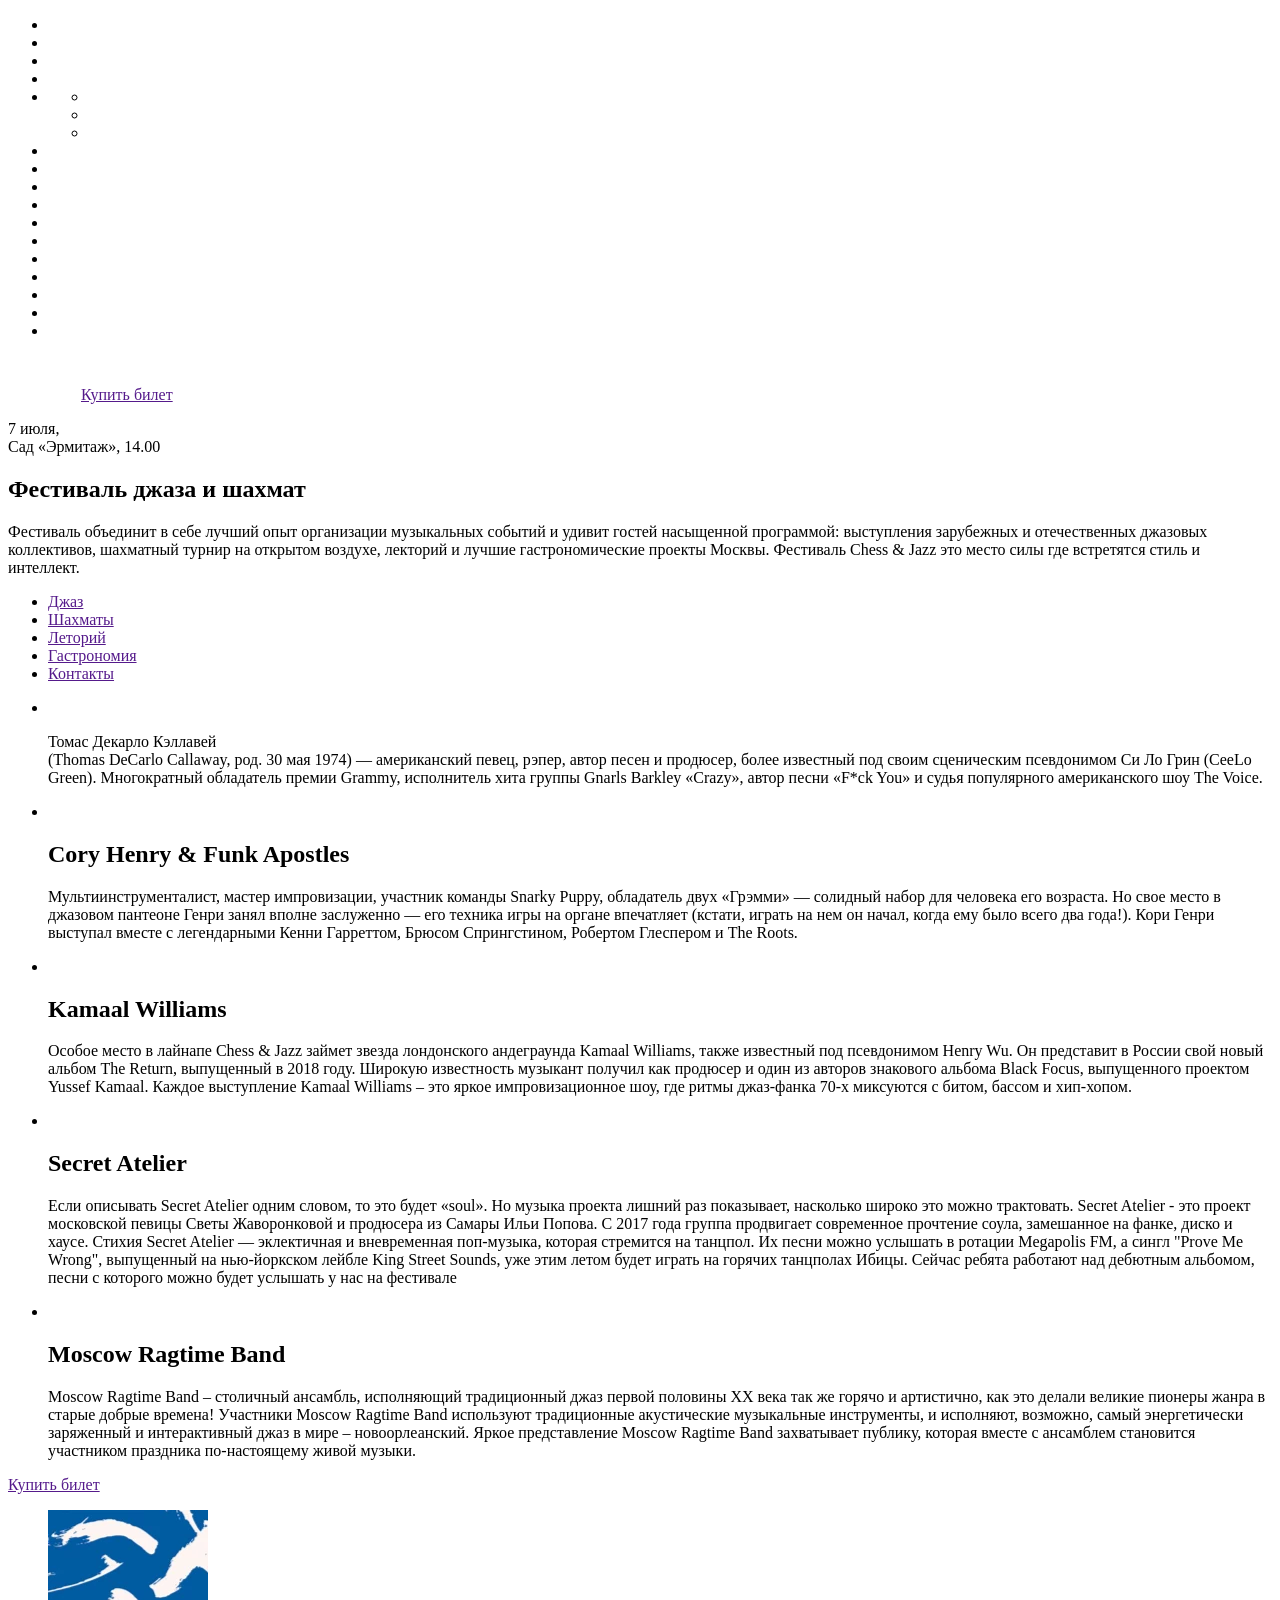
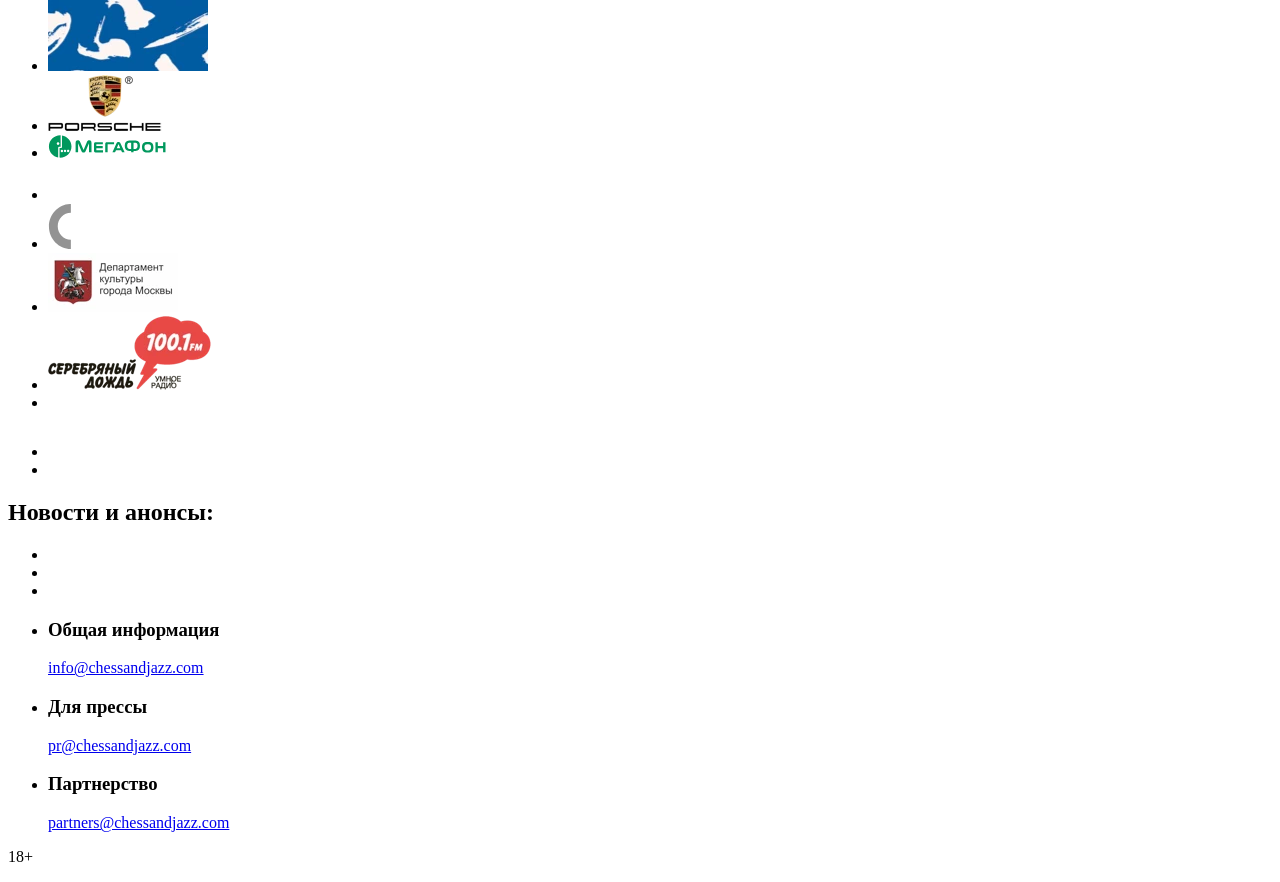
==== commit d08f7bbf: "Доработка разметки" ====
--- a/source/index.html
+++ b/source/index.html
@@ -13,11 +13,34 @@
     <header class="page-header">
       <div class="container  page-header__container">
         <ul class="decor-list">
+          <li class="decor-item  decor-item--pattern"></li>
+          <li class="decor-item  decor-item--cell-45deg"></li>
+          <li class="decor-item  decor-item--hor-lines"></li>
+          <li class="decor-item  decor-item--cell-45deg-4"></li>
+          <li class="decor-item  decor-item--social">
+            <ul class="social-list">
+              <li class="social-item">
+                <a class="social-link  social-link--facebook" href="https://www.facebook.com/chessandjazzfestival" aria-label="facebook"></a>
+              </li>
+              <li class="social-item">
+                <a class="social-link  social-link--vk" href="https://vk.com/chessandjaz" aria-label="vk"></a>
+              </li>
+              <li class="social-item">
+                <a class="social-link  social-link--instagram" href="https://www.instagram.com/chessandjazz" aria-label="instagram"></a>
+              </li>
+            </ul>
+          </li>
+          <li class="decor-item  decor-item--armitage"></li>
+          <li class="decor-item  decor-item--palm"></li>
+          <li class="decor-item  decor-item--cell-45deg"></li>
+          <li class="decor-item  decor-item--mcb"></li>
+          <li class="decor-item  decor-item--abstraction"></li>
+          <li class="decor-item  decor-item--cell-45deg-4"></li>
           <li class="decor-item  decor-item--cell"></li>
-          <li class="decor-item  decor-item--armitage"></li>
-          <li class="decor-item  decor-item--abstraction"></li>
-          <li class="decor-item  decor-item--mcb"></li>
-          <li class="decor-item  decor-item--lines"></li>
+          <li class="decor-item  decor-item--vert-lines"></li>
+          <li class="decor-item  decor-item--cell-45deg"></li>
+          <li class="decor-item  decor-item--hor-lines"></li>
+          <li class="decor-item  decor-item--cell-45deg-4"></li>
         </ul>
         <div class="page-header__wrap">
           <a class="logo  page-header__logo" aria-label="Chess&#38;Jazz">
@@ -25,15 +48,35 @@
           </a>
           <a class="buy-link  page-header__buy-link" href="">Купить билет</a>
         </div>
-      </div>
-    </header>
-    <main class="page-content">
-      <div class="container  page-content--container">
+        <a class="page-header__menu-btn" href="menu.html" aria-label="Открыть меню"></a>
         <section class="promo">
           <p class="promo__date">7 июля,<br>Сад «Эрмитаж», 14.00</p>
           <h1 class="promo__title">Фестиваль джаза и шахмат</h1>
           <p class="promo__descr">Фестиваль объединит в себе лучший опыт организации музыкальных событий и удивит гостей насыщенной программой: выступления зарубежных и отечественных джазовых коллективов, шахматный турнир на открытом воздухе, лекторий и лучшие гастрономические проекты Москвы. Фестиваль Chess &#38; Jazz это место силы где встретятся стиль и интеллект.</p>
         </section>
+      </div>
+      <nav class="main-nav">
+        <ul class="main-nav__list">
+          <li class="main-nav__item">
+            <a href="" class="main-nav__link">Джаз</a>
+          </li>
+          <li class="main-nav__item">
+            <a href="" class="main-nav__link">Шахматы</a>
+          </li>
+          <li class="main-nav__item">
+            <a href="" class="main-nav__link">Леторий</a>
+          </li>
+          <li class="main-nav__item">
+            <a href="" class="main-nav__link">Гастрономия</a>
+          </li>
+          <li class="main-nav__item">
+            <a href="" class="main-nav__link">Контакты</a>
+          </li>
+        </ul>
+      </nav>
+    </header>
+    <main class="page-content">
+      <div class="container  page-content--container">
         <section class="artists">
           <ul class="artists-list">
             <li class="artists-item  artists-item--ceelo">
@@ -56,6 +99,7 @@
                   <source media="(min-width: 768px)" srcset="img/ceelo-logo-tablet@1x.png 1x, img/ceelo-logo-tablet@2x.png 2x">
                   <img class="artists-item__img  artists-item__img--name" src="ceelo-logo-mobile@1x.png 1x" srcset="ceelo-logo-mobile@2x.png 2x" alt="Cee Lo Green">
                 </picture>
+                <a class="artists-item__play-link" href="" aria-label="Воспроизвести видео"></a>
                 <p class="artists-item__descr">Томас Декарло Кэллавей<br>(Thomas DeCarlo Callaway, род. 30 мая 1974) — американский певец, рэпер, автор песен и продюсер, более известный под своим сценическим псевдонимом Си Ло Грин (CeeLo Green). Многократный обладатель премии Grammy, исполнитель хита группы Gnarls Barkley «Crazy», автор песни «F*ck You» и судья популярного американского шоу The Voice.
                 </p>
               </div>
@@ -72,6 +116,7 @@
                   <img class="artists-item__img  artists-item__img--photo" src="henry-mobile@1x.png 1x" srcset="henry-mobile@2x.png 2x" alt="Cory Henry photo">
                 </picture>
                 <h2 class="artists-item__name">Cory Henry &#38; Funk Apostles</h2>
+                <a class="artists-item__play-link" href="" aria-label="Воспроизвести видео"></a>
                 <p class="artists-item__descr">Мультиинструменталист, мастер импровизации, участник команды Snarky Puppy, обладатель двух «Грэмми» — солидный набор для человека его возраста. Но свое место в джазовом пантеоне Генри занял вполне заслуженно — его техника игры на органе впечатляет (кстати, играть на нем он начал, когда ему было всего два года!). Кори Генри выступал вместе с легендарными Кенни Гарреттом, Брюсом Спрингстином, Робертом Глеспером и The Roots.</p>
               </div>
             </li>
@@ -87,6 +132,7 @@
                   <img class="artists-item__img  artists-item__img--photo" src="kamaal-mobile@1x.png 1x" srcset="kamaal-mobile@2x.png 2x" alt="Kamaal Williams photo">
                 </picture>
                 <h2 class="artists-item__name">Kamaal Williams</h2>
+                <a class="artists-item__play-link" href="" aria-label="Воспроизвести видео"></a>
                 <p class="artists-item__descr">Особое место в лайнапе Chess &#38; Jazz займет звезда лондонского андеграунда Kamaal Williams, также известный под псевдонимом Henry Wu. Он представит в России свой новый альбом The Return, выпущенный в 2018 году. Широкую известность музыкант получил как продюсер и один из авторов знакового альбома Black Focus, выпущенного проектом Yussef Kamaal. Каждое выступление Kamaal Williams – это яркое импровизационное шоу, где ритмы джаз-фанка 70-х миксуются с битом, бассом и хип-хопом.</p>
               </div>
             </li>
@@ -102,6 +148,7 @@
                   <img class="artists-item__img  artists-item__img--photo" src="secret-mobile@1x.png 1x" srcset="secret-mobile@2x.png 2x" alt="Secret Atelier photo">
                 </picture>
                 <h2 class="artists-item__name">Secret Atelier</h2>
+                <a class="artists-item__play-link" href="" aria-label="Воспроизвести видео"></a>
                 <p class="artists-item__descr">Если описывать Secret Atelier одним словом, то это будет «soul». Но музыка проекта лишний раз показывает, насколько широко это можно трактовать. Secret Atelier - это проект московской певицы Светы Жаворонковой и продюсера из Самары Ильи Попова. С 2017 года группа продвигает современное прочтение соула, замешанное на фанке, диско и хаусе. Стихия Secret Atelier — эклектичная и вневременная поп-музыка, которая стремится на танцпол. Их песни можно услышать в ротации Megapolis FM, а сингл "Prove Me Wrong", выпущенный на нью-йоркском лейбле King Street Sounds, уже этим летом будет играть на горячих танцполах  Ибицы. Сейчас ребята работают над дебютным альбомом, песни с которого можно будет услышать у нас на фестивале</p>
               </div>
             </li>
@@ -117,6 +164,7 @@
                   <img class="artists-item__img  artists-item__img--photo" src="mrb-mobile@1x.png 1x" srcset="mrb-mobile@2x.png 2x" alt="Moscow Ragtime Band photo">
                 </picture>
                 <h2 class="artists-item__name">Moscow Ragtime Band</h2>
+                <a class="artists-item__play-link" href="" aria-label="Воспроизвести видео"></a>
                 <p class="artists-item__descr">Moscow Ragtime Band – столичный ансамбль, исполняющий традиционный джаз первой половины ХХ века так же горячо и артистично, как это делали великие пионеры жанра в старые добрые времена! Участники Moscow Ragtime Band используют традиционные акустические музыкальные инструменты, и исполняют, возможно, самый энергетически заряженный и интерактивный джаз в мире – новоорлеанский. Яркое представление Moscow Ragtime Band захватывает публику, которая вместе с ансамблем становится участником праздника по-настоящему живой музыки.</p>
               </div>
             </li>
@@ -192,13 +240,13 @@
         <h2 class="page-footer__title">Новости и анонсы:</h2>
         <ul class="social-list">
           <li class="social-item">
-            <a class="social-link  social-link--facebook" href="" aria-label="facebook"></a>
+            <a class="social-link  social-link--facebook" href="https://www.facebook.com/chessandjazzfestival" aria-label="facebook"></a>
           </li>
           <li class="social-item">
-            <a class="social-link  social-link--vk" href="" aria-label="vk"></a>
+            <a class="social-link  social-link--vk" href="https://vk.com/chessandjaz" aria-label="vk"></a>
           </li>
           <li class="social-item">
-            <a class="social-link  social-link--instagram" href="" aria-label="instagram"></a>
+            <a class="social-link  social-link--instagram" href="https://www.instagram.com/chessandjazz" aria-label="instagram"></a>
           </li>
         </ul>
         <ul class="page-footer__links-list">
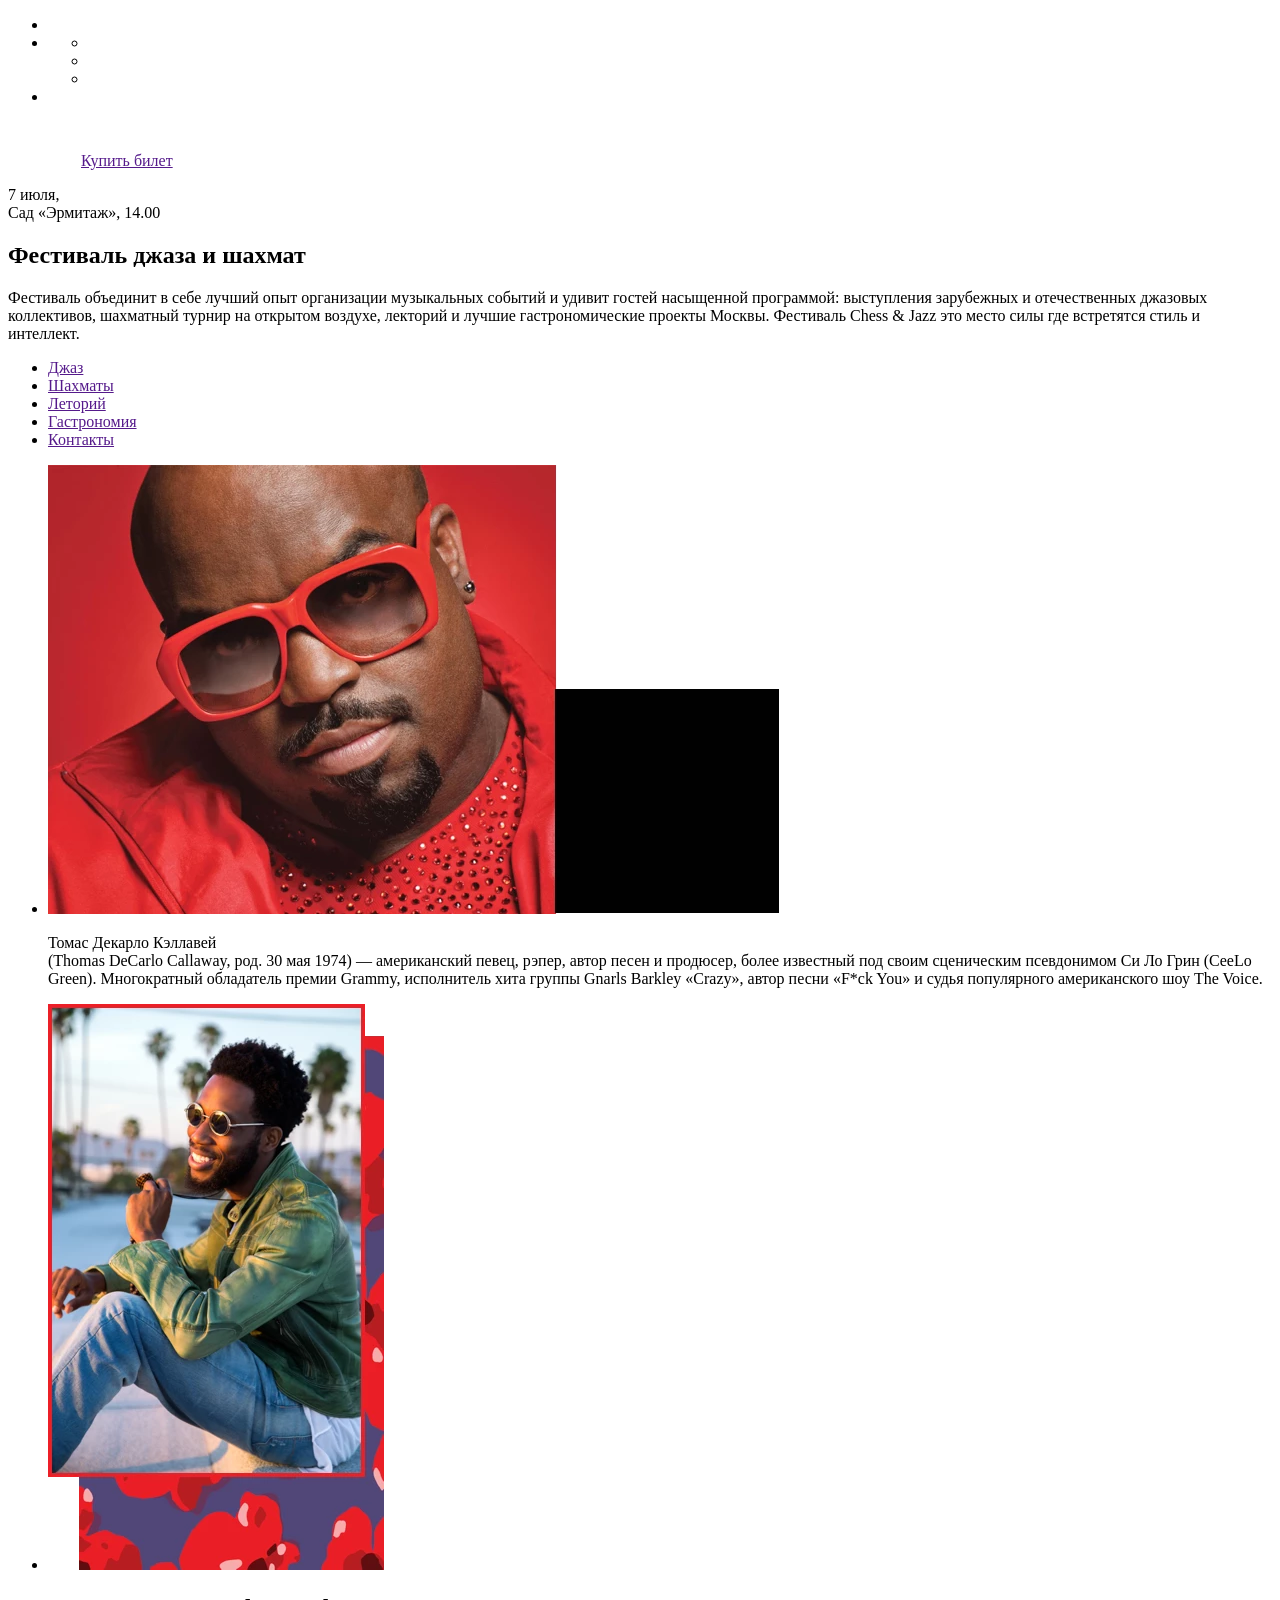
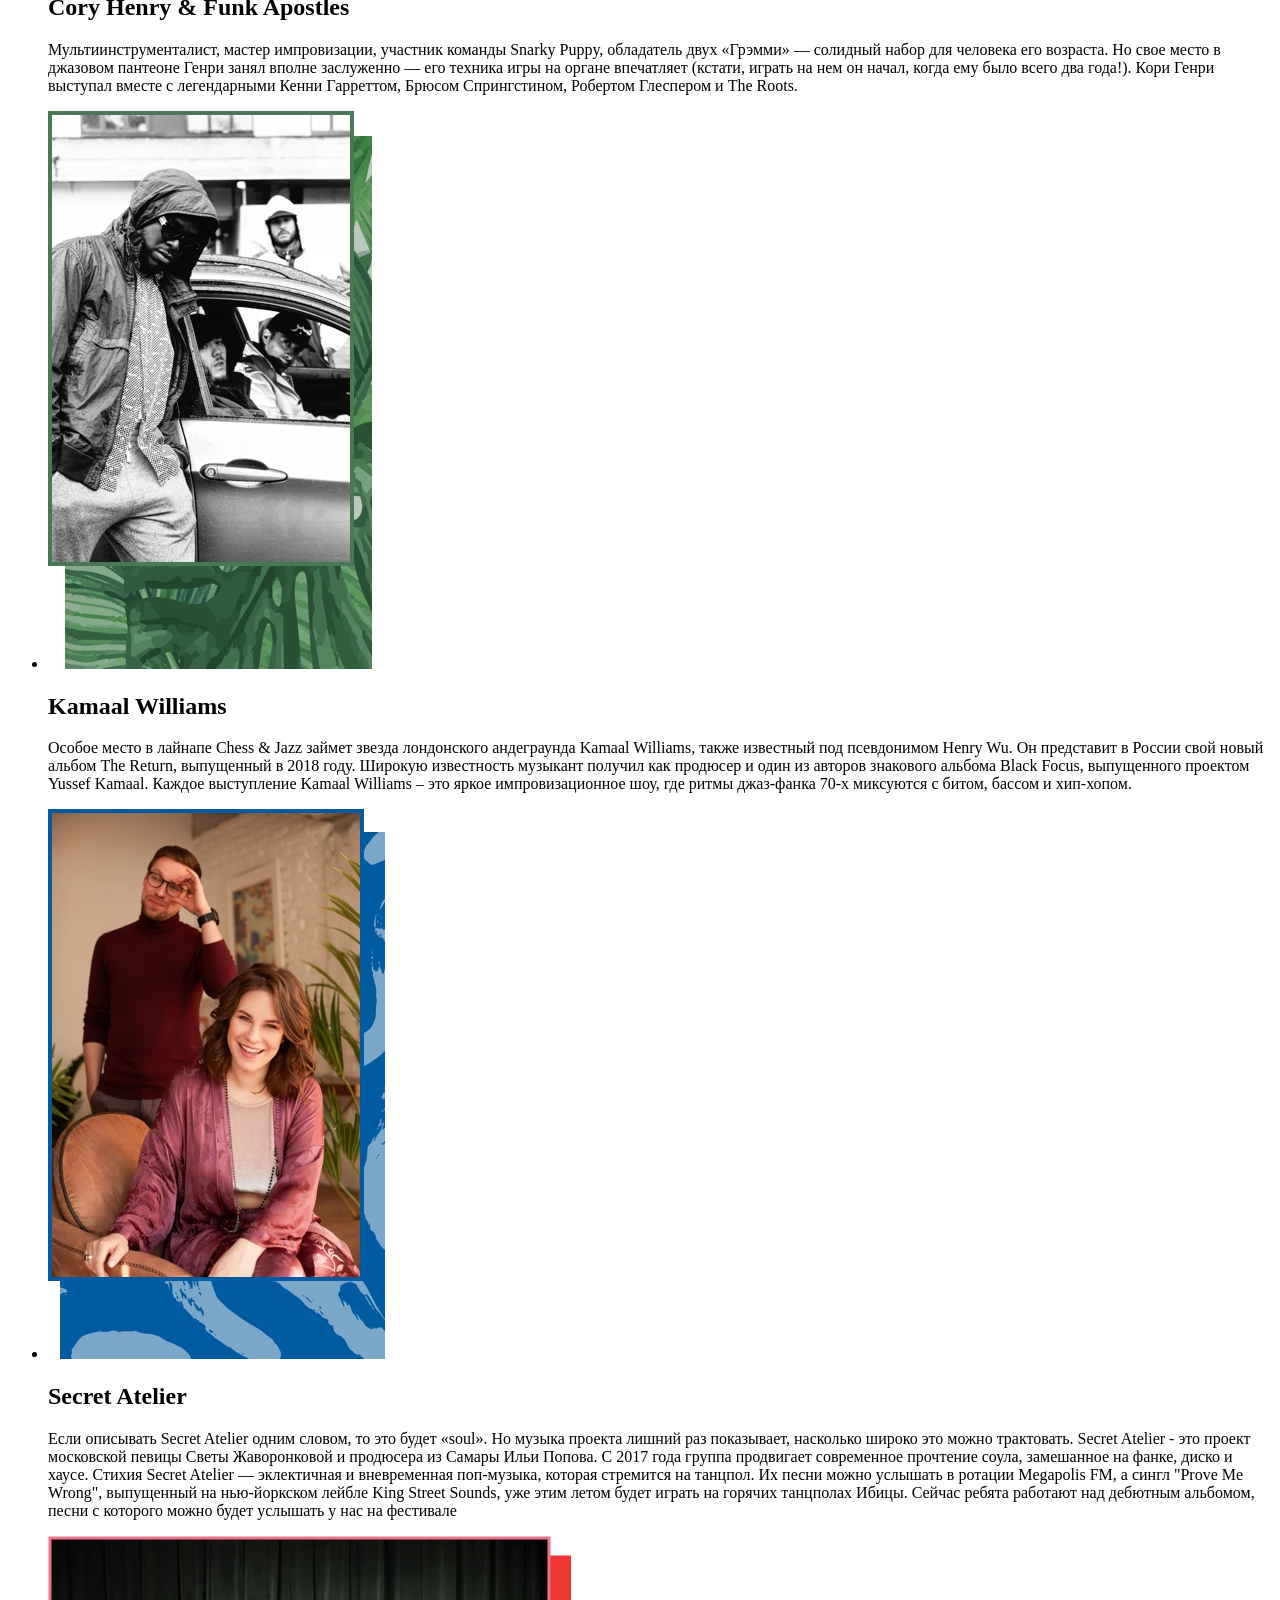
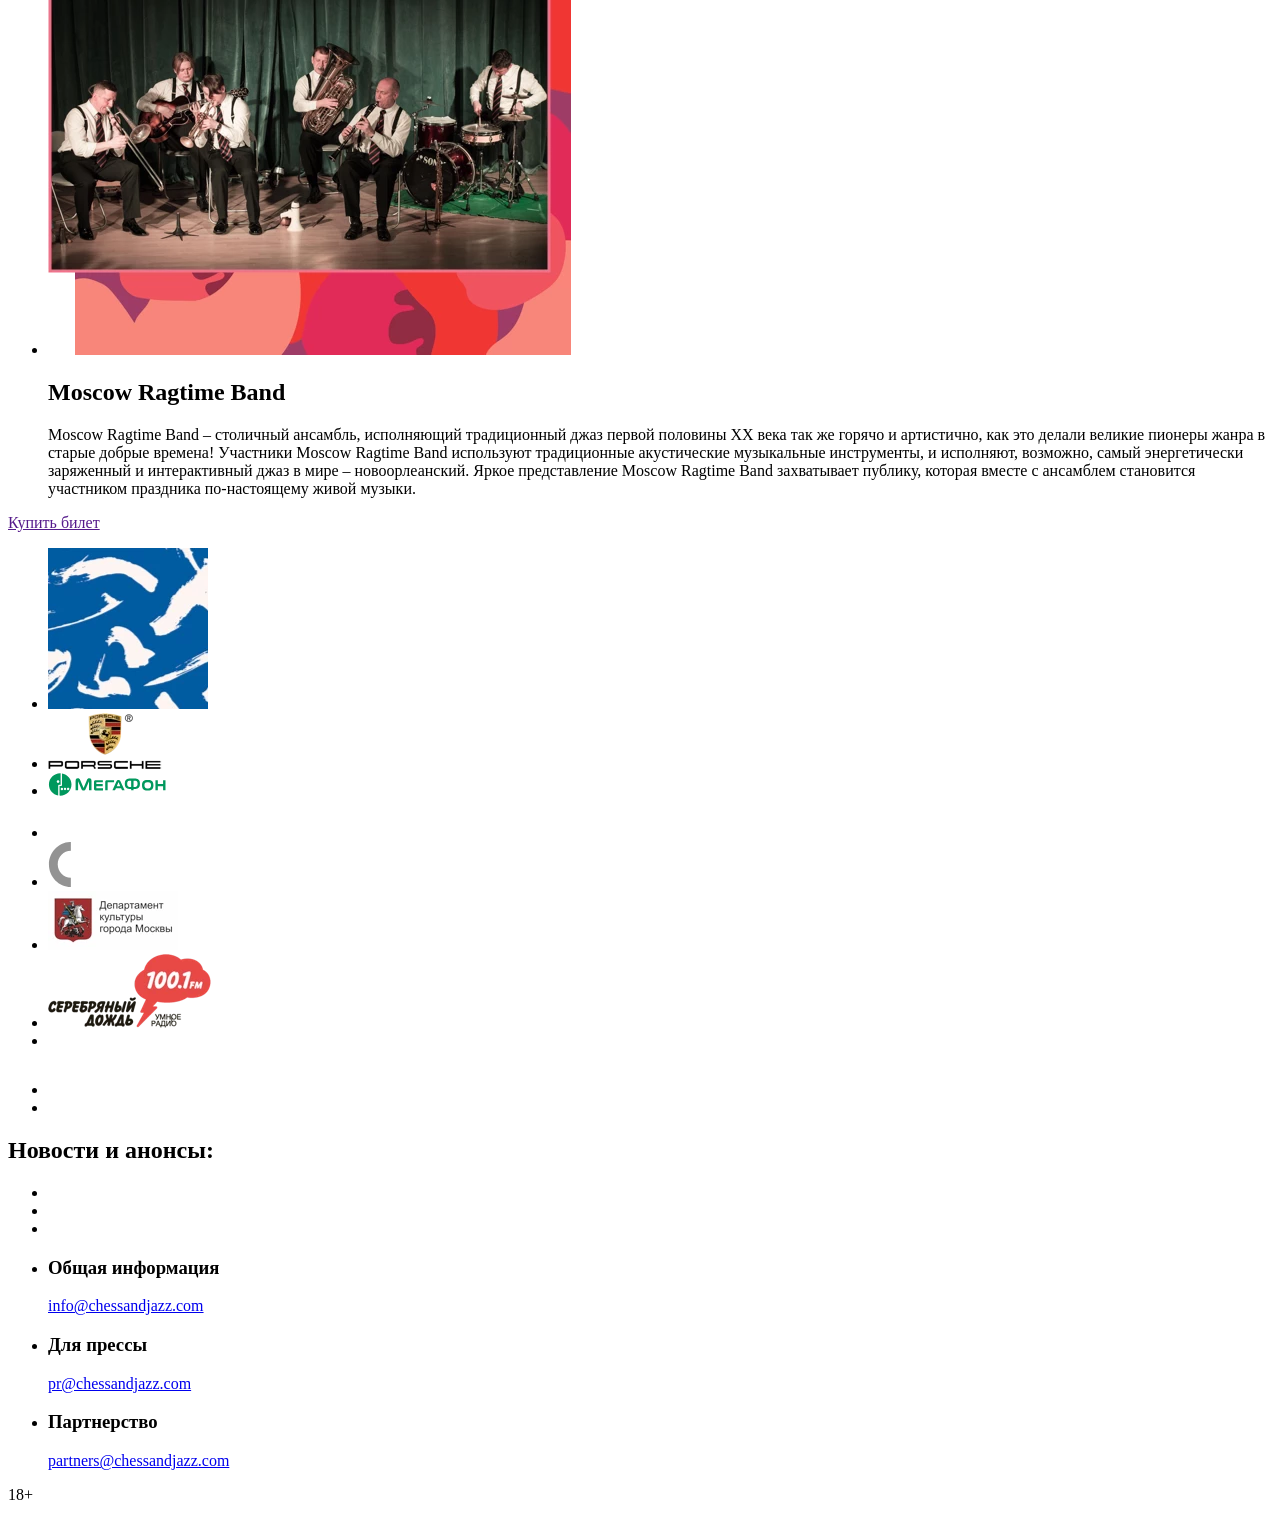
==== commit c7a4a6f4: "Доработка разметки" ====
--- a/source/index.html
+++ b/source/index.html
@@ -11,50 +11,33 @@
   </head>
   <body>
     <header class="page-header">
-      <div class="container  page-header__container">
-        <ul class="decor-list">
-          <li class="decor-item  decor-item--pattern"></li>
-          <li class="decor-item  decor-item--cell-45deg"></li>
-          <li class="decor-item  decor-item--hor-lines"></li>
-          <li class="decor-item  decor-item--cell-45deg-4"></li>
-          <li class="decor-item  decor-item--social">
-            <ul class="social-list">
-              <li class="social-item">
-                <a class="social-link  social-link--facebook" href="https://www.facebook.com/chessandjazzfestival" aria-label="facebook"></a>
-              </li>
-              <li class="social-item">
-                <a class="social-link  social-link--vk" href="https://vk.com/chessandjaz" aria-label="vk"></a>
-              </li>
-              <li class="social-item">
-                <a class="social-link  social-link--instagram" href="https://www.instagram.com/chessandjazz" aria-label="instagram"></a>
-              </li>
-            </ul>
-          </li>
-          <li class="decor-item  decor-item--armitage"></li>
-          <li class="decor-item  decor-item--palm"></li>
-          <li class="decor-item  decor-item--cell-45deg"></li>
-          <li class="decor-item  decor-item--mcb"></li>
-          <li class="decor-item  decor-item--abstraction"></li>
-          <li class="decor-item  decor-item--cell-45deg-4"></li>
-          <li class="decor-item  decor-item--cell"></li>
-          <li class="decor-item  decor-item--vert-lines"></li>
-          <li class="decor-item  decor-item--cell-45deg"></li>
-          <li class="decor-item  decor-item--hor-lines"></li>
-          <li class="decor-item  decor-item--cell-45deg-4"></li>
-        </ul>
-        <div class="page-header__wrap">
-          <a class="logo  page-header__logo" aria-label="Chess&#38;Jazz">
-            <img class="logo__img" src="img/logo.svg" alt="Chess&#38;Jazz" width="69" height="44">
-          </a>
-          <a class="buy-link  page-header__buy-link" href="">Купить билет</a>
-        </div>
-        <a class="page-header__menu-btn" href="menu.html" aria-label="Открыть меню"></a>
-        <section class="promo">
-          <p class="promo__date">7 июля,<br>Сад «Эрмитаж», 14.00</p>
-          <h1 class="promo__title">Фестиваль джаза и шахмат</h1>
-          <p class="promo__descr">Фестиваль объединит в себе лучший опыт организации музыкальных событий и удивит гостей насыщенной программой: выступления зарубежных и отечественных джазовых коллективов, шахматный турнир на открытом воздухе, лекторий и лучшие гастрономические проекты Москвы. Фестиваль Chess &#38; Jazz это место силы где встретятся стиль и интеллект.</p>
-        </section>
-      </div>
+      <ul class="decor-list">
+        <li class="decor-item  decor-item--left"></li>
+        <li class="decor-item  decor-item--social">
+          <ul class="social-list  social-list--decor">
+            <li class="social-item">
+              <a class="social-link  social-link--facebook" href="https://www.facebook.com/chessandjazzfestival" aria-label="facebook"></a>
+            </li>
+            <li class="social-item">
+              <a class="social-link  social-link--vk" href="https://vk.com/chessandjaz" aria-label="vk"></a>
+            </li>
+            <li class="social-item">
+              <a class="social-link  social-link--instagram" href="https://www.instagram.com/chessandjazz" aria-label="instagram"></a>
+            </li>
+          </ul>
+        </li>
+        <li class="decor-item  decor-item--right"></li>
+      </ul>
+      <a class="logo  page-header__logo" aria-label="Chess&#38;Jazz">
+        <img class="logo__img" src="img/logo.svg" alt="Chess&#38;Jazz" width="69" height="44">
+      </a>
+      <a class="buy-link  page-header__buy-link" href="">Купить билет</a>
+      <a class="page-header__menu-btn" href="menu.html" aria-label="Открыть меню"></a>
+      <section class="promo">
+        <p class="promo__date">7 июля,<br>Сад «Эрмитаж», 14.00</p>
+        <h1 class="promo__title">Фестиваль джаза и шахмат</h1>
+        <p class="promo__descr">Фестиваль объединит в себе лучший опыт организации музыкальных событий и удивит гостей насыщенной программой: выступления зарубежных и отечественных джазовых коллективов, шахматный турнир на открытом воздухе, лекторий и лучшие гастрономические проекты Москвы. Фестиваль Chess &#38; Jazz это место силы где встретятся стиль и интеллект.</p>
+      </section>
       <nav class="main-nav">
         <ul class="main-nav__list">
           <li class="main-nav__item">
@@ -76,101 +59,101 @@
       </nav>
     </header>
     <main class="page-content">
-      <div class="container  page-content--container">
-        <section class="artists">
-          <ul class="artists-list">
-            <li class="artists-item  artists-item--ceelo">
-              <div class="artists-item__wrap">
-                <picture>
-                  <source type="image/webp" media="(min-width: 1200px)" srcset="img/ceelo-desktop@1x.webp 1x, img/ceelo-desktop@2x.webp 2x">
-                  <source type="image/webp" media="(min-width: 768px)" srcset="img/ceelo-tablet@1x.webp 1x, img/ceelo-tablet@2x.webp 2x">
-                  <source type="image/webp" srcset="img/ceelo-mobile@1x.webp 1x, img/ceelo-mobile@2x.webp 2x">
-
-                  <source media="(min-width: 1200px)" srcset="img/ceelo-desktop@1x.jpg 1x, img/ceelo-desktop@2x.jpg 2x">
-                  <source media="(min-width: 768px)" srcset="img/ceelo-tablet@1x.jpg 1x, img/ceelo-tablet@2x.jpg 2x">
-                  <img class="artists-item__img  artists-item__img--photo" src="ceelo-mobile@1x.jpg 1x" srcset="ceelo-mobile@2x.jpg 2x" alt="Thomas DeCarlo Callaway photo">
-                </picture>
-                <picture>
-                  <source type="image/webp" media="(min-width: 1200px)" srcset="img/ceelo-logo-desktop@1x.webp 1x, img/ceelo-logo-desktop@2x.webp 2x">
-                  <source type="image/webp" media="(min-width: 768px)" srcset="img/ceelo-logo-tablet@1x.webp 1x, img/ceelo-logo-tablet@2x.webp 2x">
-                  <source type="image/webp" srcset="img/ceelo-logo-mobile@1x.webp 1x, img/ceelo-logo-mobile@2x.webp 2x">
-
-                  <source media="(min-width: 1200px)" srcset="img/ceelo-logo-desktop@1x.png 1x, img/ceelo-logo-desktop@2x.png 2x">
-                  <source media="(min-width: 768px)" srcset="img/ceelo-logo-tablet@1x.png 1x, img/ceelo-logo-tablet@2x.png 2x">
-                  <img class="artists-item__img  artists-item__img--name" src="ceelo-logo-mobile@1x.png 1x" srcset="ceelo-logo-mobile@2x.png 2x" alt="Cee Lo Green">
-                </picture>
-                <a class="artists-item__play-link" href="" aria-label="Воспроизвести видео"></a>
-                <p class="artists-item__descr">Томас Декарло Кэллавей<br>(Thomas DeCarlo Callaway, род. 30 мая 1974) — американский певец, рэпер, автор песен и продюсер, более известный под своим сценическим псевдонимом Си Ло Грин (CeeLo Green). Многократный обладатель премии Grammy, исполнитель хита группы Gnarls Barkley «Crazy», автор песни «F*ck You» и судья популярного американского шоу The Voice.
-                </p>
-              </div>
-            </li>
-            <li class="artists-item  artists-item--henry">
-              <div class="artists-item__wrap">
-                <picture>
-                  <source type="image/webp" media="(min-width: 1200px)" srcset="img/henry-desktop@1x.webp 1x, img/henry-desktop@2x.webp 2x">
-                  <source type="image/webp" media="(min-width: 768px)" srcset="img/henry-tablet@1x.webp 1x, img/henry-tablet@2x.webp 2x">
-                  <source type="image/webp" srcset="img/henry-mobile@1x.webp 1x, img/henry-mobile@2x.webp 2x">
-
-                  <source media="(min-width: 1200px)" srcset="img/henry-desktop@1x.png 1x, img/henry-desktop@2x.png 2x">
-                  <source media="(min-width: 768px)" srcset="img/henry-tablet@1x.png 1x, img/henry-tablet@2x.png 2x">
-                  <img class="artists-item__img  artists-item__img--photo" src="henry-mobile@1x.png 1x" srcset="henry-mobile@2x.png 2x" alt="Cory Henry photo">
-                </picture>
-                <h2 class="artists-item__name">Cory Henry &#38; Funk Apostles</h2>
-                <a class="artists-item__play-link" href="" aria-label="Воспроизвести видео"></a>
-                <p class="artists-item__descr">Мультиинструменталист, мастер импровизации, участник команды Snarky Puppy, обладатель двух «Грэмми» — солидный набор для человека его возраста. Но свое место в джазовом пантеоне Генри занял вполне заслуженно — его техника игры на органе впечатляет (кстати, играть на нем он начал, когда ему было всего два года!). Кори Генри выступал вместе с легендарными Кенни Гарреттом, Брюсом Спрингстином, Робертом Глеспером и The Roots.</p>
-              </div>
-            </li>
-            <li class="artists-item  artists-item--kamaal">
-              <div class="artists-item__wrap">
-                <picture>
-                  <source type="image/webp" media="(min-width: 1200px)" srcset="img/kamaal-desktop@1x.webp 1x, img/kamaal-desktop@2x.webp 2x">
-                  <source type="image/webp" media="(min-width: 768px)" srcset="img/kamaal-tablet@1x.webp 1x, img/kamaal-tablet@2x.webp 2x">
-                  <source type="image/webp" srcset="img/kamaal-mobile@1x.webp 1x, img/kamaal-mobile@2x.webp 2x">
-
-                  <source media="(min-width: 1200px)" srcset="img/kamaal-desktop@1x.png 1x, img/kamaal-desktop@2x.png 2x">
-                  <source media="(min-width: 768px)" srcset="img/kamaal-tablet@1x.png 1x, img/kamaal-tablet@2x.png 2x">
-                  <img class="artists-item__img  artists-item__img--photo" src="kamaal-mobile@1x.png 1x" srcset="kamaal-mobile@2x.png 2x" alt="Kamaal Williams photo">
-                </picture>
-                <h2 class="artists-item__name">Kamaal Williams</h2>
-                <a class="artists-item__play-link" href="" aria-label="Воспроизвести видео"></a>
-                <p class="artists-item__descr">Особое место в лайнапе Chess &#38; Jazz займет звезда лондонского андеграунда Kamaal Williams, также известный под псевдонимом Henry Wu. Он представит в России свой новый альбом The Return, выпущенный в 2018 году. Широкую известность музыкант получил как продюсер и один из авторов знакового альбома Black Focus, выпущенного проектом Yussef Kamaal. Каждое выступление Kamaal Williams – это яркое импровизационное шоу, где ритмы джаз-фанка 70-х миксуются с битом, бассом и хип-хопом.</p>
-              </div>
-            </li>
-            <li class="artists-item  artists-item--secret">
-              <div class="artists-item__wrap">
-                <picture>
-                  <source type="image/webp" media="(min-width: 1200px)" srcset="img/secret-desktop@1x.webp 1x, img/secret-desktop@2x.webp 2x">
-                  <source type="image/webp" media="(min-width: 768px)" srcset="img/secret-tablet@1x.webp 1x, img/secret-tablet@2x.webp 2x">
-                  <source type="image/webp" srcset="img/secret-mobile@1x.webp 1x, img/secret-mobile@2x.webp 2x">
-
-                  <source media="(min-width: 1200px)" srcset="img/secret-desktop@1x.png 1x, img/secret-desktop@2x.png 2x">
-                  <source media="(min-width: 768px)" srcset="img/secret-tablet@1x.png 1x, img/secret-tablet@2x.png 2x">
-                  <img class="artists-item__img  artists-item__img--photo" src="secret-mobile@1x.png 1x" srcset="secret-mobile@2x.png 2x" alt="Secret Atelier photo">
-                </picture>
-                <h2 class="artists-item__name">Secret Atelier</h2>
-                <a class="artists-item__play-link" href="" aria-label="Воспроизвести видео"></a>
-                <p class="artists-item__descr">Если описывать Secret Atelier одним словом, то это будет «soul». Но музыка проекта лишний раз показывает, насколько широко это можно трактовать. Secret Atelier - это проект московской певицы Светы Жаворонковой и продюсера из Самары Ильи Попова. С 2017 года группа продвигает современное прочтение соула, замешанное на фанке, диско и хаусе. Стихия Secret Atelier — эклектичная и вневременная поп-музыка, которая стремится на танцпол. Их песни можно услышать в ротации Megapolis FM, а сингл "Prove Me Wrong", выпущенный на нью-йоркском лейбле King Street Sounds, уже этим летом будет играть на горячих танцполах  Ибицы. Сейчас ребята работают над дебютным альбомом, песни с которого можно будет услышать у нас на фестивале</p>
-              </div>
-            </li>
-            <li class="artists-item  artists-item--mrb">
-              <div class="artists-item__wrap">
-                <picture>
-                  <source type="image/webp" media="(min-width: 1200px)" srcset="img/mrb-desktop@1x.webp 1x, img/mrb-desktop@2x.webp 2x">
-                  <source type="image/webp" media="(min-width: 768px)" srcset="img/mrb-tablet@1x.webp 1x, img/mrb-tablet@2x.webp 2x">
-                  <source type="image/webp" srcset="img/mrb-mobile@1x.webp 1x, img/mrb-mobile@2x.webp 2x">
-
-                  <source media="(min-width: 1200px)" srcset="img/mrb-desktop@1x.png 1x, img/mrb-desktop@2x.png 2x">
-                  <source media="(min-width: 768px)" srcset="img/mrb-tablet@1x.png 1x, img/mrb-tablet@2x.png 2x">
-                  <img class="artists-item__img  artists-item__img--photo" src="mrb-mobile@1x.png 1x" srcset="mrb-mobile@2x.png 2x" alt="Moscow Ragtime Band photo">
-                </picture>
-                <h2 class="artists-item__name">Moscow Ragtime Band</h2>
-                <a class="artists-item__play-link" href="" aria-label="Воспроизвести видео"></a>
-                <p class="artists-item__descr">Moscow Ragtime Band – столичный ансамбль, исполняющий традиционный джаз первой половины ХХ века так же горячо и артистично, как это делали великие пионеры жанра в старые добрые времена! Участники Moscow Ragtime Band используют традиционные акустические музыкальные инструменты, и исполняют, возможно, самый энергетически заряженный и интерактивный джаз в мире – новоорлеанский. Яркое представление Moscow Ragtime Band захватывает публику, которая вместе с ансамблем становится участником праздника по-настоящему живой музыки.</p>
-              </div>
-            </li>
-          </ul>
-          <a class="buy-link  buy-link--bottom" href="">Купить билет</a>
-        </section>
+      <section class="artists">
+        <ul class="artists-list">
+          <li class="artists-item  artists-item--ceelo">
+            <div class="artists-item__wrap">
+              <picture>
+                <source type="image/webp" media="(min-width: 1200px)" srcset="img/ceelo-desktop@1x.webp 1x, img/ceelo-desktop@2x.webp 2x">
+                <source type="image/webp" media="(min-width: 768px)" srcset="img/ceelo-tablet@1x.webp 1x, img/ceelo-tablet@2x.webp 2x">
+                <source type="image/webp" srcset="img/ceelo-mobile@1x.webp 1x, img/ceelo-mobile@2x.webp 2x">
+
+                <source media="(min-width: 1200px)" srcset="img/ceelo-desktop@1x.jpg 1x, img/ceelo-desktop@2x.jpg 2x">
+                <source media="(min-width: 768px)" srcset="img/ceelo-tablet@1x.jpg 1x, img/ceelo-tablet@2x.jpg 2x">
+                <img class="artists-item__img  artists-item__img--photo" src="ceelo-mobile@1x.jpg 1x" srcset="ceelo-mobile@2x.jpg 2x" alt="Thomas DeCarlo Callaway photo">
+              </picture>
+              <picture>
+                <source type="image/webp" media="(min-width: 1200px)" srcset="img/ceelo-logo-desktop@1x.webp 1x, img/ceelo-logo-desktop@2x.webp 2x">
+                <source type="image/webp" media="(min-width: 768px)" srcset="img/ceelo-logo-tablet@1x.webp 1x, img/ceelo-logo-tablet@2x.webp 2x">
+                <source type="image/webp" srcset="img/ceelo-logo-mobile@1x.webp 1x, img/ceelo-logo-mobile@2x.webp 2x">
+
+                <source media="(min-width: 1200px)" srcset="img/ceelo-logo-desktop@1x.png 1x, img/ceelo-logo-desktop@2x.png 2x">
+                <source media="(min-width: 768px)" srcset="img/ceelo-logo-tablet@1x.png 1x, img/ceelo-logo-tablet@2x.png 2x">
+                <img class="artists-item__img  artists-item__img--name" src="ceelo-logo-mobile@1x.png 1x" srcset="ceelo-logo-mobile@2x.png 2x" alt="Cee Lo Green">
+              </picture>
+              <a class="artists-item__play-link" href="" aria-label="Воспроизвести видео"></a>
+              <p class="artists-item__descr">Томас Декарло Кэллавей<br>(Thomas DeCarlo Callaway, род. 30 мая 1974) — американский певец, рэпер, автор песен и продюсер, более известный под своим сценическим псевдонимом Си Ло Грин (CeeLo Green). Многократный обладатель премии Grammy, исполнитель хита группы Gnarls Barkley «Crazy», автор песни «F*ck You» и судья популярного американского шоу The Voice.
+              </p>
+            </div>
+          </li>
+          <li class="artists-item  artists-item--henry">
+            <div class="artists-item__wrap">
+              <picture>
+                <source type="image/webp" media="(min-width: 1200px)" srcset="img/henry-desktop@1x.webp 1x, img/henry-desktop@2x.webp 2x">
+                <source type="image/webp" media="(min-width: 768px)" srcset="img/henry-tablet@1x.webp 1x, img/henry-tablet@2x.webp 2x">
+                <source type="image/webp" srcset="img/henry-mobile@1x.webp 1x, img/henry-mobile@2x.webp 2x">
+
+                <source media="(min-width: 1200px)" srcset="img/henry-desktop@1x.png 1x, img/henry-desktop@2x.png 2x">
+                <source media="(min-width: 768px)" srcset="img/henry-tablet@1x.png 1x, img/henry-tablet@2x.png 2x">
+                <img class="artists-item__img  artists-item__img--photo" src="henry-mobile@1x.png 1x" srcset="henry-mobile@2x.png 2x" alt="Cory Henry photo">
+              </picture>
+              <h2 class="artists-item__name">Cory Henry &#38; Funk Apostles</h2>
+              <a class="artists-item__play-link" href="" aria-label="Воспроизвести видео"></a>
+              <p class="artists-item__descr">Мультиинструменталист, мастер импровизации, участник команды Snarky Puppy, обладатель двух «Грэмми» — солидный набор для человека его возраста. Но свое место в джазовом пантеоне Генри занял вполне заслуженно — его техника игры на органе впечатляет (кстати, играть на нем он начал, когда ему было всего два года!). Кори Генри выступал вместе с легендарными Кенни Гарреттом, Брюсом Спрингстином, Робертом Глеспером и The Roots.</p>
+            </div>
+          </li>
+          <li class="artists-item  artists-item--kamaal">
+            <div class="artists-item__wrap">
+              <picture>
+                <source type="image/webp" media="(min-width: 1200px)" srcset="img/kamaal-desktop@1x.webp 1x, img/kamaal-desktop@2x.webp 2x">
+                <source type="image/webp" media="(min-width: 768px)" srcset="img/kamaal-tablet@1x.webp 1x, img/kamaal-tablet@2x.webp 2x">
+                <source type="image/webp" srcset="img/kamaal-mobile@1x.webp 1x, img/kamaal-mobile@2x.webp 2x">
+
+                <source media="(min-width: 1200px)" srcset="img/kamaal-desktop@1x.png 1x, img/kamaal-desktop@2x.png 2x">
+                <source media="(min-width: 768px)" srcset="img/kamaal-tablet@1x.png 1x, img/kamaal-tablet@2x.png 2x">
+                <img class="artists-item__img  artists-item__img--photo" src="kamaal-mobile@1x.png 1x" srcset="kamaal-mobile@2x.png 2x" alt="Kamaal Williams photo">
+              </picture>
+              <h2 class="artists-item__name">Kamaal Williams</h2>
+              <a class="artists-item__play-link" href="" aria-label="Воспроизвести видео"></a>
+              <p class="artists-item__descr">Особое место в лайнапе Chess &#38; Jazz займет звезда лондонского андеграунда Kamaal Williams, также известный под псевдонимом Henry Wu. Он представит в России свой новый альбом The Return, выпущенный в 2018 году. Широкую известность музыкант получил как продюсер и один из авторов знакового альбома Black Focus, выпущенного проектом Yussef Kamaal. Каждое выступление Kamaal Williams – это яркое импровизационное шоу, где ритмы джаз-фанка 70-х миксуются с битом, бассом и хип-хопом.</p>
+            </div>
+          </li>
+          <li class="artists-item  artists-item--secret">
+            <div class="artists-item__wrap">
+              <picture>
+                <source type="image/webp" media="(min-width: 1200px)" srcset="img/secret-desktop@1x.webp 1x, img/secret-desktop@2x.webp 2x">
+                <source type="image/webp" media="(min-width: 768px)" srcset="img/secret-tablet@1x.webp 1x, img/secret-tablet@2x.webp 2x">
+                <source type="image/webp" srcset="img/secret-mobile@1x.webp 1x, img/secret-mobile@2x.webp 2x">
+
+                <source media="(min-width: 1200px)" srcset="img/secret-desktop@1x.png 1x, img/secret-desktop@2x.png 2x">
+                <source media="(min-width: 768px)" srcset="img/secret-tablet@1x.png 1x, img/secret-tablet@2x.png 2x">
+                <img class="artists-item__img  artists-item__img--photo" src="secret-mobile@1x.png 1x" srcset="secret-mobile@2x.png 2x" alt="Secret Atelier photo">
+              </picture>
+              <h2 class="artists-item__name">Secret Atelier</h2>
+              <a class="artists-item__play-link" href="" aria-label="Воспроизвести видео"></a>
+              <p class="artists-item__descr">Если описывать Secret Atelier одним словом, то это будет «soul». Но музыка проекта лишний раз показывает, насколько широко это можно трактовать. Secret Atelier - это проект московской певицы Светы Жаворонковой и продюсера из Самары Ильи Попова. С 2017 года группа продвигает современное прочтение соула, замешанное на фанке, диско и хаусе. Стихия Secret Atelier — эклектичная и вневременная поп-музыка, которая стремится на танцпол. Их песни можно услышать в ротации Megapolis FM, а сингл "Prove Me Wrong", выпущенный на нью-йоркском лейбле King Street Sounds, уже этим летом будет играть на горячих танцполах  Ибицы. Сейчас ребята работают над дебютным альбомом, песни с которого можно будет услышать у нас на фестивале</p>
+            </div>
+          </li>
+          <li class="artists-item  artists-item--mrb">
+            <div class="artists-item__wrap">
+              <picture>
+                <source type="image/webp" media="(min-width: 1200px)" srcset="img/mrb-desktop@1x.webp 1x, img/mrb-desktop@2x.webp 2x">
+                <source type="image/webp" media="(min-width: 768px)" srcset="img/mrb-tablet@1x.webp 1x, img/mrb-tablet@2x.webp 2x">
+                <source type="image/webp" srcset="img/mrb-mobile@1x.webp 1x, img/mrb-mobile@2x.webp 2x">
+
+                <source media="(min-width: 1200px)" srcset="img/mrb-desktop@1x.png 1x, img/mrb-desktop@2x.png 2x">
+                <source media="(min-width: 768px)" srcset="img/mrb-tablet@1x.png 1x, img/mrb-tablet@2x.png 2x">
+                <img class="artists-item__img  artists-item__img--photo" src="mrb-mobile@1x.png 1x" srcset="mrb-mobile@2x.png 2x" alt="Moscow Ragtime Band photo">
+              </picture>
+              <h2 class="artists-item__name">Moscow Ragtime Band</h2>
+              <a class="artists-item__play-link" href="" aria-label="Воспроизвести видео"></a>
+              <p class="artists-item__descr">Moscow Ragtime Band – столичный ансамбль, исполняющий традиционный джаз первой половины ХХ века так же горячо и артистично, как это делали великие пионеры жанра в старые добрые времена! Участники Moscow Ragtime Band используют традиционные акустические музыкальные инструменты, и исполняют, возможно, самый энергетически заряженный и интерактивный джаз в мире – новоорлеанский. Яркое представление Moscow Ragtime Band захватывает публику, которая вместе с ансамблем становится участником праздника по-настоящему живой музыки.</p>
+            </div>
+          </li>
+        </ul>
+        <a class="buy-link  buy-link--bottom" href="">Купить билет</a>
+      </section>
+      <div class="page-content__wrap">
         <section class="sponsors">
           <ul class="sponsors-list">
             <li class="sponsors-item">
@@ -232,39 +215,38 @@
               <a class="sponsors-item__link  sponsors-item__link--white"></a>
             </li>
           </ul>
+        </section>
+        <section class="links">
+          <h2 class="links__title">Новости и анонсы:</h2>
+          <ul class="social-list">
+            <li class="social-item">
+              <a class="social-link  social-link--facebook" href="https://www.facebook.com/chessandjazzfestival" aria-label="facebook"></a>
+            </li>
+            <li class="social-item">
+              <a class="social-link  social-link--vk" href="https://vk.com/chessandjaz" aria-label="vk"></a>
+            </li>
+            <li class="social-item">
+              <a class="social-link  social-link--instagram" href="https://www.instagram.com/chessandjazz" aria-label="instagram"></a>
+            </li>
+          </ul>
+          <ul class="links__list">
+            <li class="links__item">
+              <h3 class="links__item-title">Общая информация</h3>
+              <a class="links__item-link" href="mailto:info@chessandjazz.com">info@chessandjazz.com</a>
+            </li>
+            <li class="links__item">
+              <h3 class="links__item-title">Для прессы</h3>
+              <a class="links__item-link" href="mailto:pr@chessandjazz.com">pr@chessandjazz.com</a>
+            </li>
+            <li class="links__item">
+              <h3 class="links__item-title">Партнерство</h3>
+              <a class="links__item-link" href="mailto:partners@chessandjazz.com">partners@chessandjazz.com</a>
+            </li>
+          </ul>
+          <p class="links__limitation">18+</p>
         </section>
       </div>
     </main>
-    <footer class="page-footer">
-      <div class="container  page-footer__wrap">
-        <h2 class="page-footer__title">Новости и анонсы:</h2>
-        <ul class="social-list">
-          <li class="social-item">
-            <a class="social-link  social-link--facebook" href="https://www.facebook.com/chessandjazzfestival" aria-label="facebook"></a>
-          </li>
-          <li class="social-item">
-            <a class="social-link  social-link--vk" href="https://vk.com/chessandjaz" aria-label="vk"></a>
-          </li>
-          <li class="social-item">
-            <a class="social-link  social-link--instagram" href="https://www.instagram.com/chessandjazz" aria-label="instagram"></a>
-          </li>
-        </ul>
-        <ul class="page-footer__links-list">
-          <li class="page-footer__links-item">
-            <h3 class="page-footer__links-item-title">Общая информация</h3>
-            <a class="page-footer__links-item-link" href="mailto:info@chessandjazz.com">info@chessandjazz.com</a>
-          </li>
-          <li class="page-footer__links-item">
-            <h3 class="page-footer__links-item-title">Для прессы</h3>
-            <a class="page-footer__links-item-link" href="mailto:pr@chessandjazz.com">pr@chessandjazz.com</a>
-          </li>
-          <li class="page-footer__links-item">
-            <h3 class="page-footer__links-item-title">Партнерство</h3>
-            <a class="page-footer__links-item-link" href="mailto:partners@chessandjazz.com">partners@chessandjazz.com</a>
-          </li>
-        </ul>
-        <p class="page-footer__limitation">18+</p>
-      </div>
-    </footer>
+    <script src="js/scripts.js"></script>
   </body>
 </html>
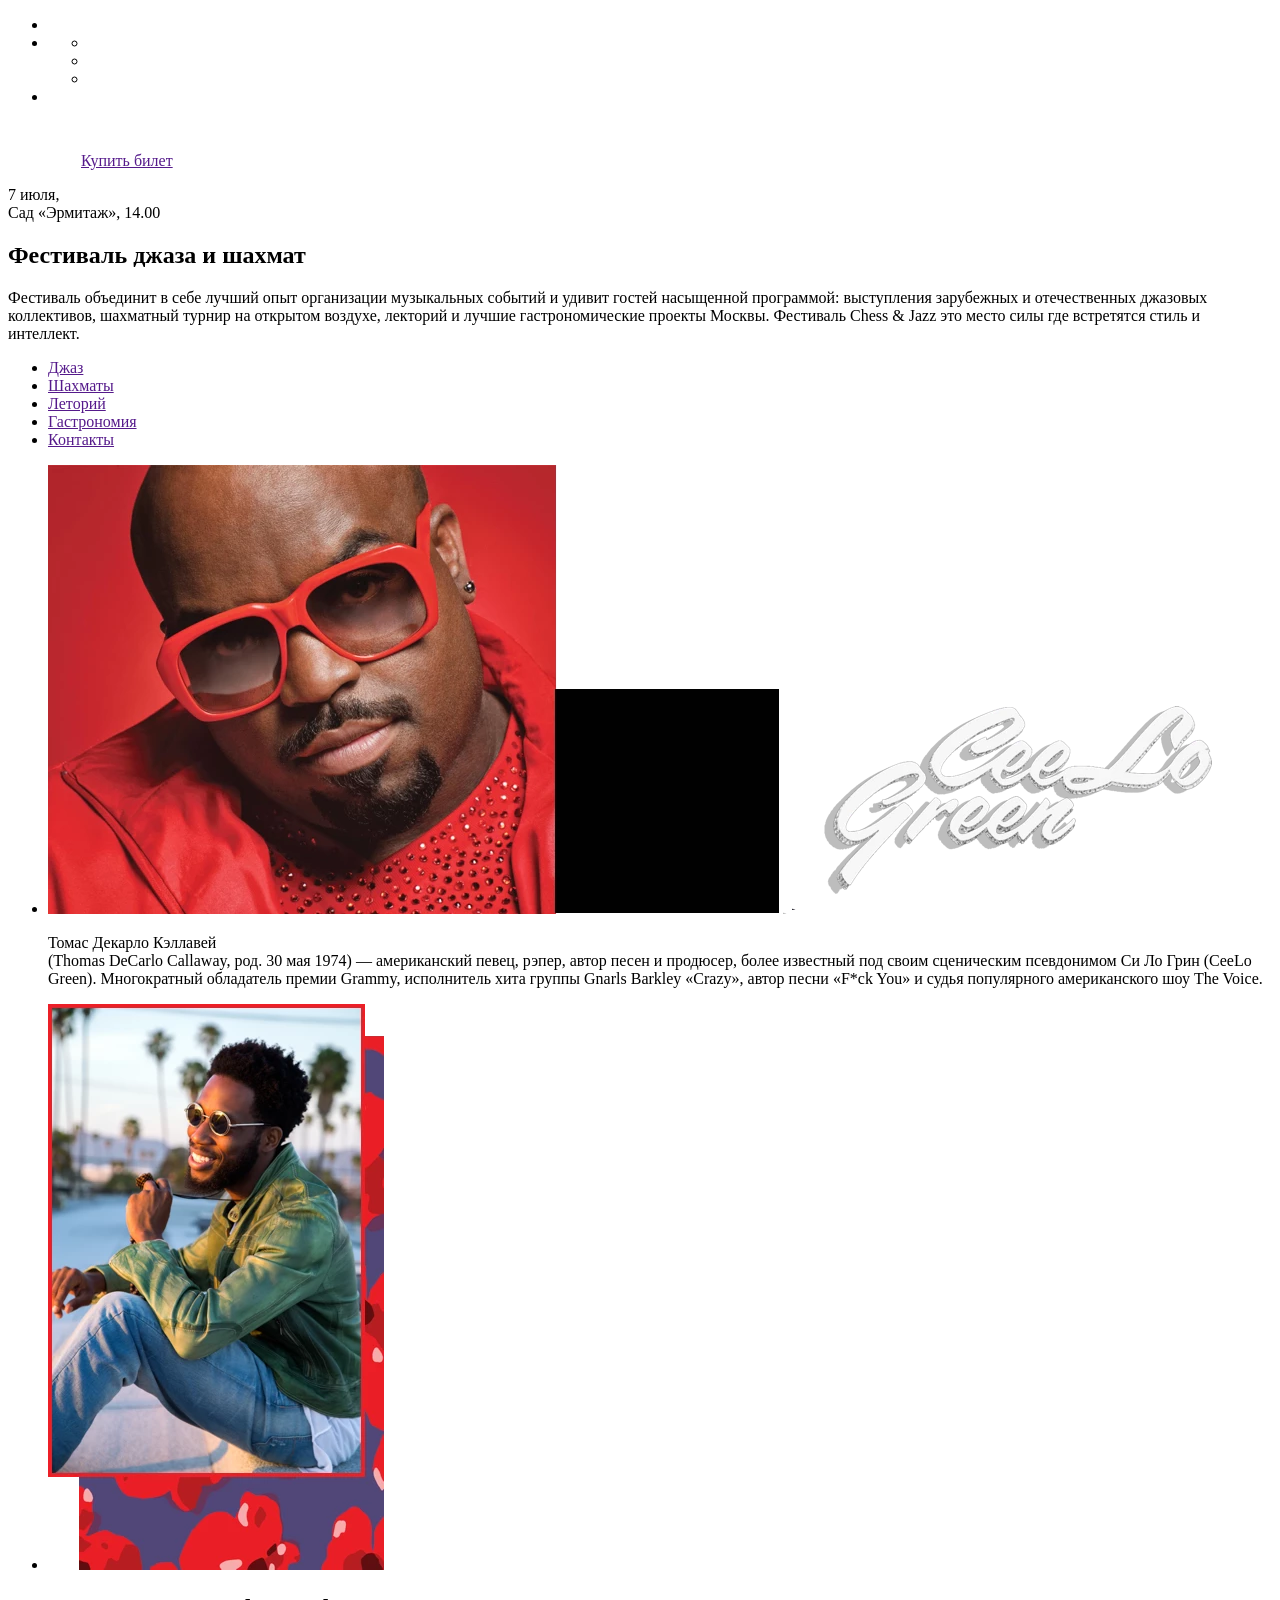
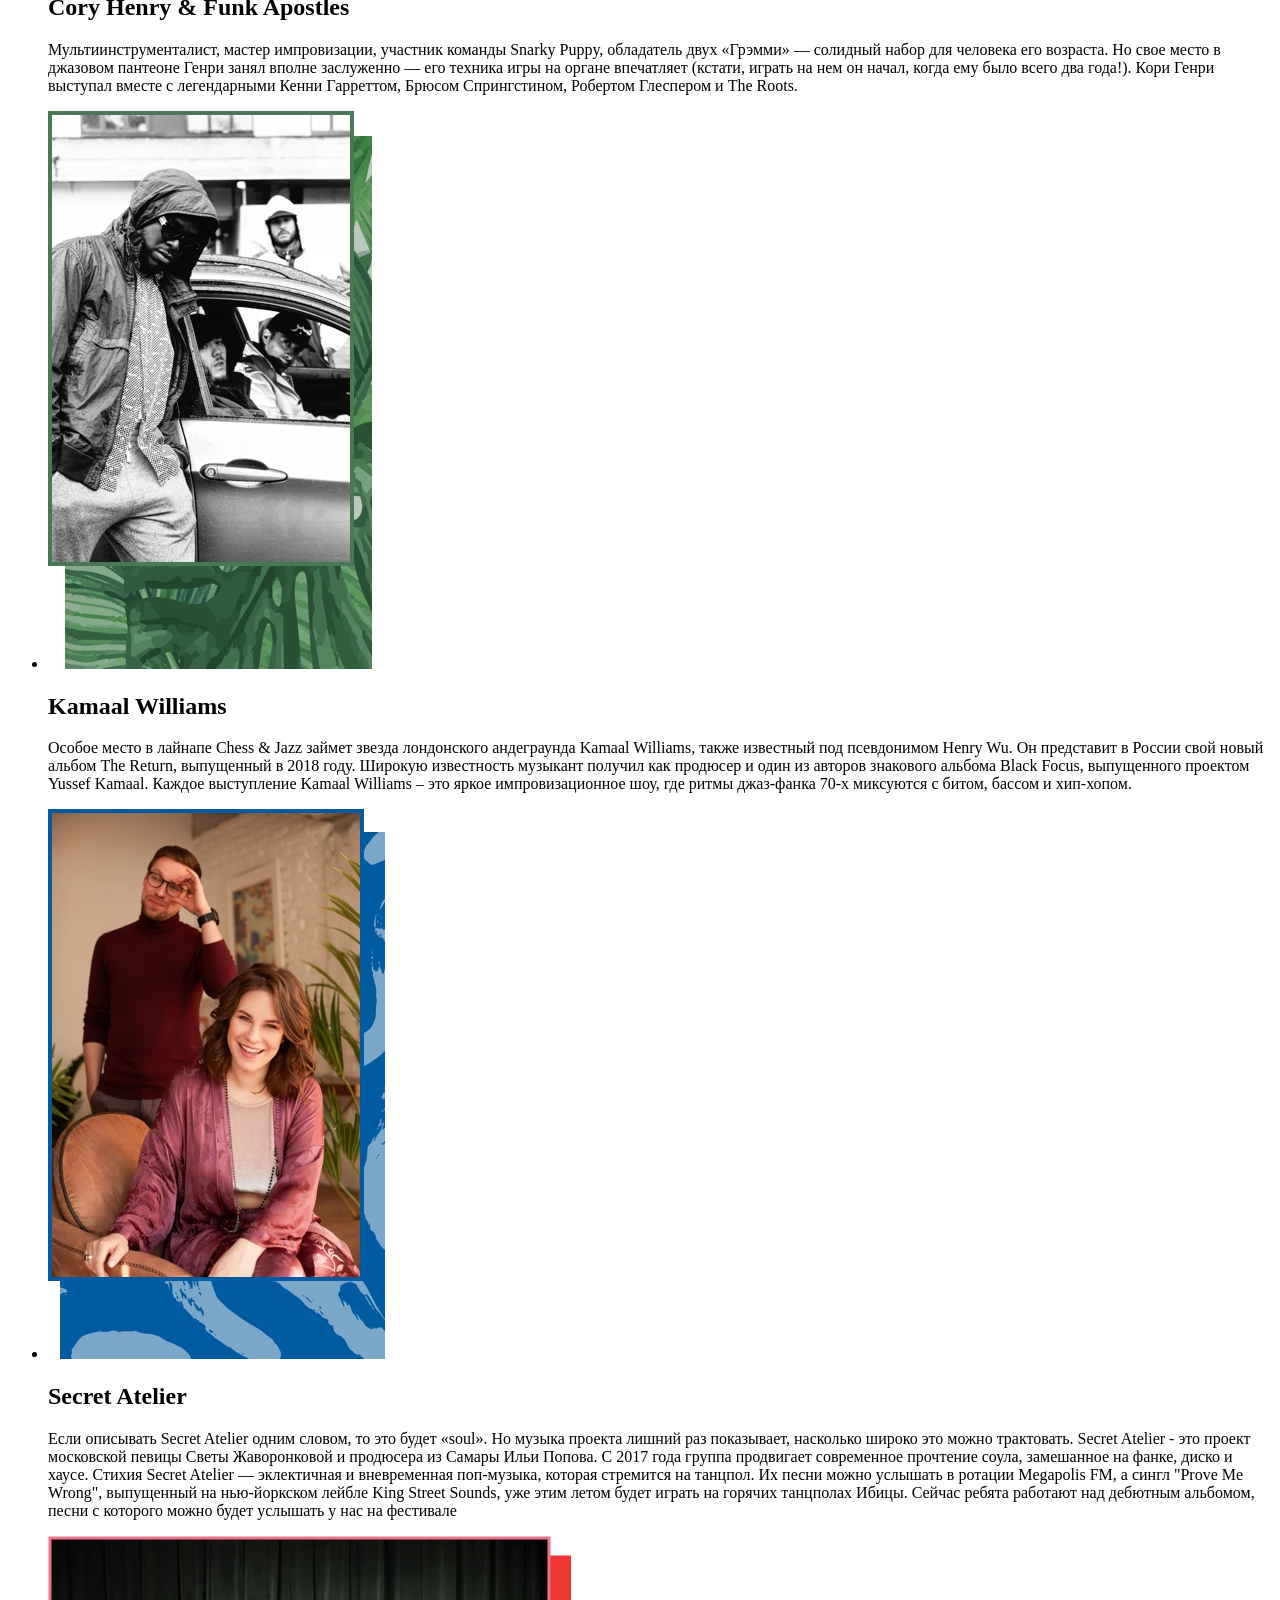
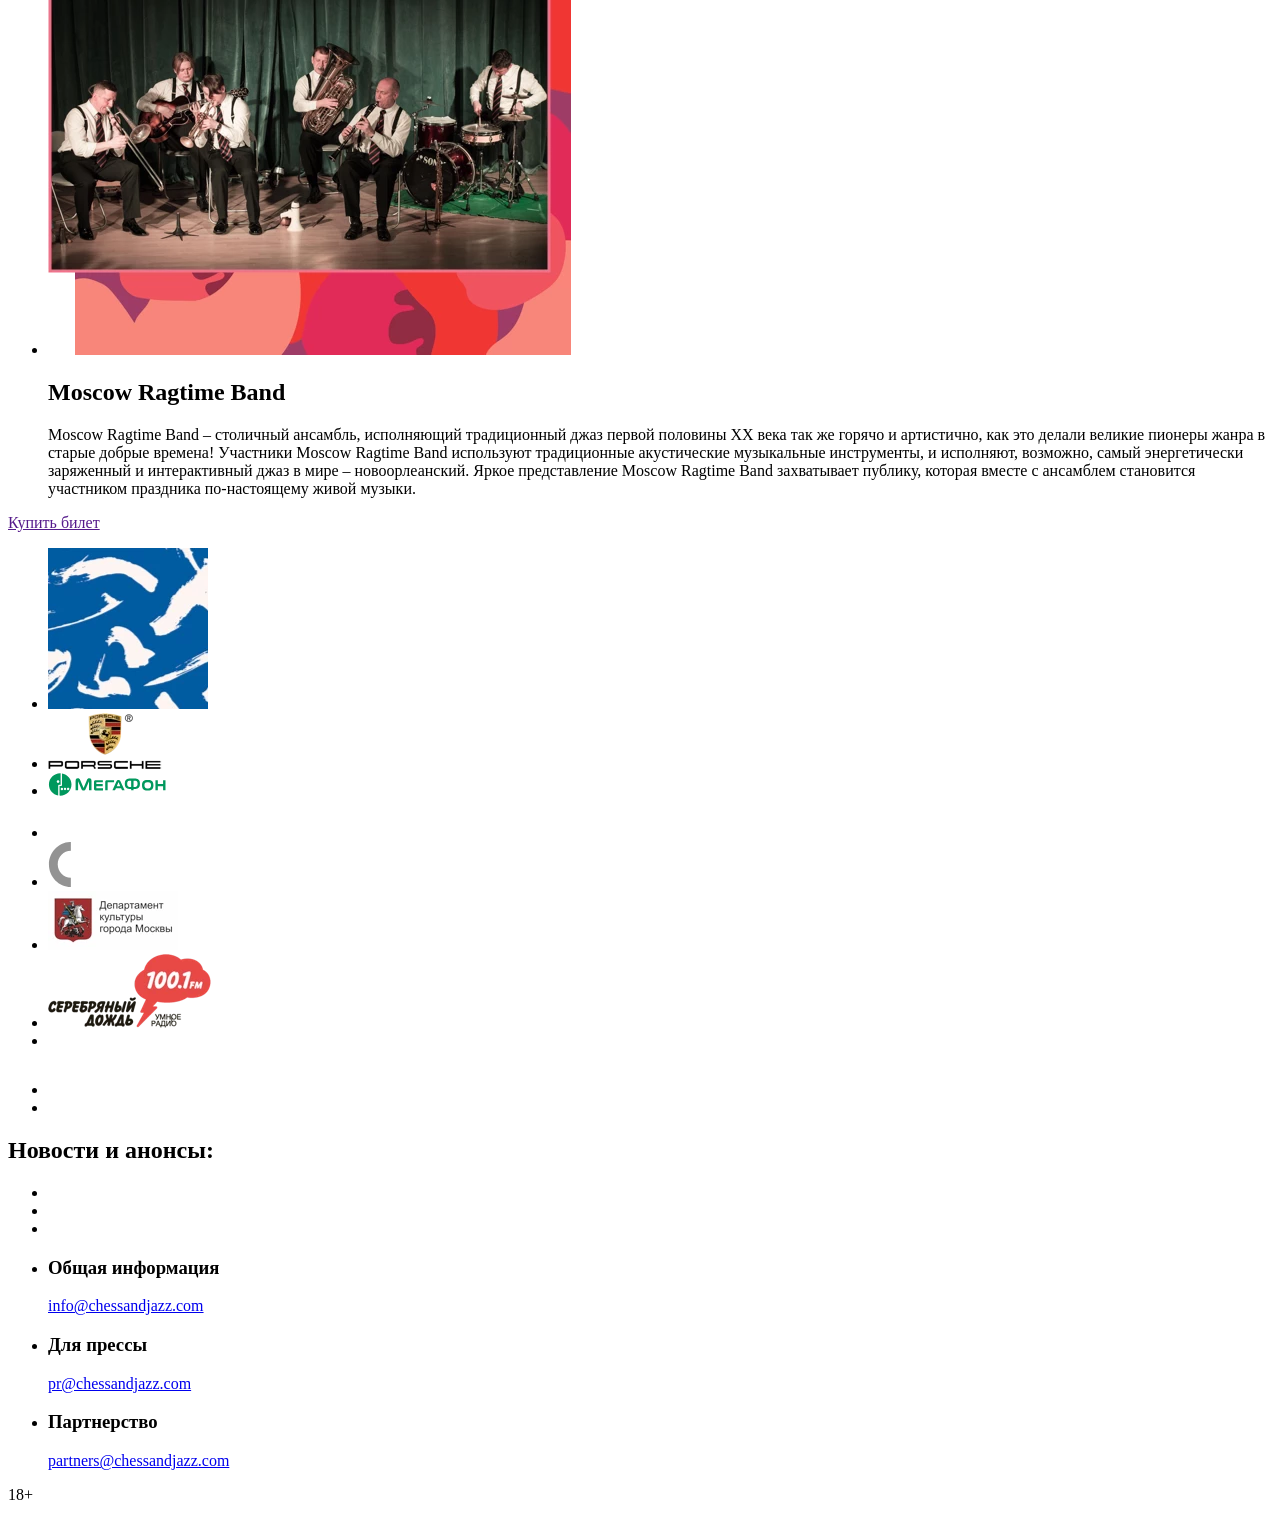
==== commit 69c611ec: "Доработка разметки" ====
--- a/source/index.html
+++ b/source/index.html
@@ -7,7 +7,7 @@
     <link rel="preload" href="fonts/nowievremena.woff2" as="font">
     <link rel="preload" href="fonts/nowievremenalight.woff2" as="font">
     <link rel="stylesheet" href="css/style.css">
-    <title>Chess &#38;#38; Jazz</title>
+    <title>Chess & Jazz</title>
   </head>
   <body>
     <header class="page-header">
@@ -65,20 +65,20 @@
             <div class="artists-item__wrap">
               <picture>
                 <source type="image/webp" media="(min-width: 1200px)" srcset="img/ceelo-desktop@1x.webp 1x, img/ceelo-desktop@2x.webp 2x">
-                <source type="image/webp" media="(min-width: 768px)" srcset="img/ceelo-tablet@1x.webp 1x, img/ceelo-tablet@2x.webp 2x">
+                <!--<source type="image/webp" media="(min-width: 768px)" srcset="img/ceelo-tablet@1x.webp 1x, img/ceelo-tablet@2x.webp 2x">-->
                 <source type="image/webp" srcset="img/ceelo-mobile@1x.webp 1x, img/ceelo-mobile@2x.webp 2x">
 
                 <source media="(min-width: 1200px)" srcset="img/ceelo-desktop@1x.jpg 1x, img/ceelo-desktop@2x.jpg 2x">
-                <source media="(min-width: 768px)" srcset="img/ceelo-tablet@1x.jpg 1x, img/ceelo-tablet@2x.jpg 2x">
+                <!--<source media="(min-width: 768px)" srcset="img/ceelo-tablet@1x.jpg 1x, img/ceelo-tablet@2x.jpg 2x">-->
                 <img class="artists-item__img  artists-item__img--photo" src="ceelo-mobile@1x.jpg 1x" srcset="ceelo-mobile@2x.jpg 2x" alt="Thomas DeCarlo Callaway photo">
               </picture>
               <picture>
                 <source type="image/webp" media="(min-width: 1200px)" srcset="img/ceelo-logo-desktop@1x.webp 1x, img/ceelo-logo-desktop@2x.webp 2x">
-                <source type="image/webp" media="(min-width: 768px)" srcset="img/ceelo-logo-tablet@1x.webp 1x, img/ceelo-logo-tablet@2x.webp 2x">
+                <!--<source type="image/webp" media="(min-width: 768px)" srcset="img/ceelo-logo-tablet@1x.webp 1x, img/ceelo-logo-tablet@2x.webp 2x">-->
                 <source type="image/webp" srcset="img/ceelo-logo-mobile@1x.webp 1x, img/ceelo-logo-mobile@2x.webp 2x">
 
                 <source media="(min-width: 1200px)" srcset="img/ceelo-logo-desktop@1x.png 1x, img/ceelo-logo-desktop@2x.png 2x">
-                <source media="(min-width: 768px)" srcset="img/ceelo-logo-tablet@1x.png 1x, img/ceelo-logo-tablet@2x.png 2x">
+                <!--<source media="(min-width: 768px)" srcset="img/ceelo-logo-tablet@1x.png 1x, img/ceelo-logo-tablet@2x.png 2x">-->
                 <img class="artists-item__img  artists-item__img--name" src="ceelo-logo-mobile@1x.png 1x" srcset="ceelo-logo-mobile@2x.png 2x" alt="Cee Lo Green">
               </picture>
               <a class="artists-item__play-link" href="" aria-label="Воспроизвести видео"></a>
@@ -90,11 +90,11 @@
             <div class="artists-item__wrap">
               <picture>
                 <source type="image/webp" media="(min-width: 1200px)" srcset="img/henry-desktop@1x.webp 1x, img/henry-desktop@2x.webp 2x">
-                <source type="image/webp" media="(min-width: 768px)" srcset="img/henry-tablet@1x.webp 1x, img/henry-tablet@2x.webp 2x">
+                <!--<source type="image/webp" media="(min-width: 768px)" srcset="img/henry-tablet@1x.webp 1x, img/henry-tablet@2x.webp 2x">-->
                 <source type="image/webp" srcset="img/henry-mobile@1x.webp 1x, img/henry-mobile@2x.webp 2x">
 
                 <source media="(min-width: 1200px)" srcset="img/henry-desktop@1x.png 1x, img/henry-desktop@2x.png 2x">
-                <source media="(min-width: 768px)" srcset="img/henry-tablet@1x.png 1x, img/henry-tablet@2x.png 2x">
+                <!--<source media="(min-width: 768px)" srcset="img/henry-tablet@1x.png 1x, img/henry-tablet@2x.png 2x">-->
                 <img class="artists-item__img  artists-item__img--photo" src="henry-mobile@1x.png 1x" srcset="henry-mobile@2x.png 2x" alt="Cory Henry photo">
               </picture>
               <h2 class="artists-item__name">Cory Henry &#38; Funk Apostles</h2>
@@ -106,11 +106,11 @@
             <div class="artists-item__wrap">
               <picture>
                 <source type="image/webp" media="(min-width: 1200px)" srcset="img/kamaal-desktop@1x.webp 1x, img/kamaal-desktop@2x.webp 2x">
-                <source type="image/webp" media="(min-width: 768px)" srcset="img/kamaal-tablet@1x.webp 1x, img/kamaal-tablet@2x.webp 2x">
+                <!--<source type="image/webp" media="(min-width: 768px)" srcset="img/kamaal-tablet@1x.webp 1x, img/kamaal-tablet@2x.webp 2x">-->
                 <source type="image/webp" srcset="img/kamaal-mobile@1x.webp 1x, img/kamaal-mobile@2x.webp 2x">
 
                 <source media="(min-width: 1200px)" srcset="img/kamaal-desktop@1x.png 1x, img/kamaal-desktop@2x.png 2x">
-                <source media="(min-width: 768px)" srcset="img/kamaal-tablet@1x.png 1x, img/kamaal-tablet@2x.png 2x">
+                <!--<source media="(min-width: 768px)" srcset="img/kamaal-tablet@1x.png 1x, img/kamaal-tablet@2x.png 2x">-->
                 <img class="artists-item__img  artists-item__img--photo" src="kamaal-mobile@1x.png 1x" srcset="kamaal-mobile@2x.png 2x" alt="Kamaal Williams photo">
               </picture>
               <h2 class="artists-item__name">Kamaal Williams</h2>
@@ -122,11 +122,11 @@
             <div class="artists-item__wrap">
               <picture>
                 <source type="image/webp" media="(min-width: 1200px)" srcset="img/secret-desktop@1x.webp 1x, img/secret-desktop@2x.webp 2x">
-                <source type="image/webp" media="(min-width: 768px)" srcset="img/secret-tablet@1x.webp 1x, img/secret-tablet@2x.webp 2x">
+                <!--<source type="image/webp" media="(min-width: 768px)" srcset="img/secret-tablet@1x.webp 1x, img/secret-tablet@2x.webp 2x">-->
                 <source type="image/webp" srcset="img/secret-mobile@1x.webp 1x, img/secret-mobile@2x.webp 2x">
 
                 <source media="(min-width: 1200px)" srcset="img/secret-desktop@1x.png 1x, img/secret-desktop@2x.png 2x">
-                <source media="(min-width: 768px)" srcset="img/secret-tablet@1x.png 1x, img/secret-tablet@2x.png 2x">
+                <!--<source media="(min-width: 768px)" srcset="img/secret-tablet@1x.png 1x, img/secret-tablet@2x.png 2x">-->
                 <img class="artists-item__img  artists-item__img--photo" src="secret-mobile@1x.png 1x" srcset="secret-mobile@2x.png 2x" alt="Secret Atelier photo">
               </picture>
               <h2 class="artists-item__name">Secret Atelier</h2>
@@ -138,11 +138,11 @@
             <div class="artists-item__wrap">
               <picture>
                 <source type="image/webp" media="(min-width: 1200px)" srcset="img/mrb-desktop@1x.webp 1x, img/mrb-desktop@2x.webp 2x">
-                <source type="image/webp" media="(min-width: 768px)" srcset="img/mrb-tablet@1x.webp 1x, img/mrb-tablet@2x.webp 2x">
+                <!--<source type="image/webp" media="(min-width: 768px)" srcset="img/mrb-tablet@1x.webp 1x, img/mrb-tablet@2x.webp 2x">-->
                 <source type="image/webp" srcset="img/mrb-mobile@1x.webp 1x, img/mrb-mobile@2x.webp 2x">
 
                 <source media="(min-width: 1200px)" srcset="img/mrb-desktop@1x.png 1x, img/mrb-desktop@2x.png 2x">
-                <source media="(min-width: 768px)" srcset="img/mrb-tablet@1x.png 1x, img/mrb-tablet@2x.png 2x">
+                <!--<source media="(min-width: 768px)" srcset="img/mrb-tablet@1x.png 1x, img/mrb-tablet@2x.png 2x">-->
                 <img class="artists-item__img  artists-item__img--photo" src="mrb-mobile@1x.png 1x" srcset="mrb-mobile@2x.png 2x" alt="Moscow Ragtime Band photo">
               </picture>
               <h2 class="artists-item__name">Moscow Ragtime Band</h2>
@@ -160,7 +160,7 @@
               <a class="sponsors-item__link  sponsors-item__link--pattern">
                 <picture>
                   <source type="image/webp" srcset="img/pattern-blue@1x.webp 1x, img/pattern-blue@2x.webp 2x">
-                  <img class="sponsors-item__img" src="pattern-blue@1x.jpg 1x" srcset="pattern-blue@2x.jpg 2x" alt="decor">
+                  <img class="sponsors-item__img" src="img/pattern-blue@1x.jpg 1x" srcset="img/pattern-blue@2x.jpg 2x" alt="decor">
                 </picture>
               </a>
             </li>
@@ -191,7 +191,7 @@
               <a class="sponsors-item__link  sponsors-item__link--depcultmos" href="https://www.mos.ru/kultura" aria-label="Департамент культуры города Москвы">
                 <picture>
                   <source type="image/webp" srcset="img/depcultmos@1x.webp 1x, img/depcultmos@2x.webp 2x">
-                  <img class="sponsors-item__img" src="depcultmos@1x.png 1x" srcset="depcultmos@2x.png 2x" alt="Департамент культуры города Москвы">
+                  <img class="sponsors-item__img" src="img/depcultmos@1x.png 1x" srcset="img/depcultmos@2x.png 2x" alt="Департамент культуры города Москвы">
                 </picture>
               </a>
             </li>
@@ -199,7 +199,7 @@
               <a class="sponsors-item__link  sponsors-item__link--rain" href="http://www.silver.ru" aria-label="Серебряный дождь">
                 <picture>
                   <source type="image/webp" srcset="img/rain@1x.webp 1x, img/rain@2x.webp 2x">
-                  <img class="sponsors-item__img" src="rain@1x.png 1x" srcset="rain@2x.png 2x" alt="Серебряный дождь">
+                  <img class="sponsors-item__img" src="img/rain@1x.png 1x" srcset="img/rain@2x.png 2x" alt="Серебряный дождь">
                 </picture>
               </a>
             </li>
@@ -218,7 +218,7 @@
         </section>
         <section class="links">
           <h2 class="links__title">Новости и анонсы:</h2>
-          <ul class="social-list">
+          <ul class="social-list  social-list--bottom">
             <li class="social-item">
               <a class="social-link  social-link--facebook" href="https://www.facebook.com/chessandjazzfestival" aria-label="facebook"></a>
             </li>
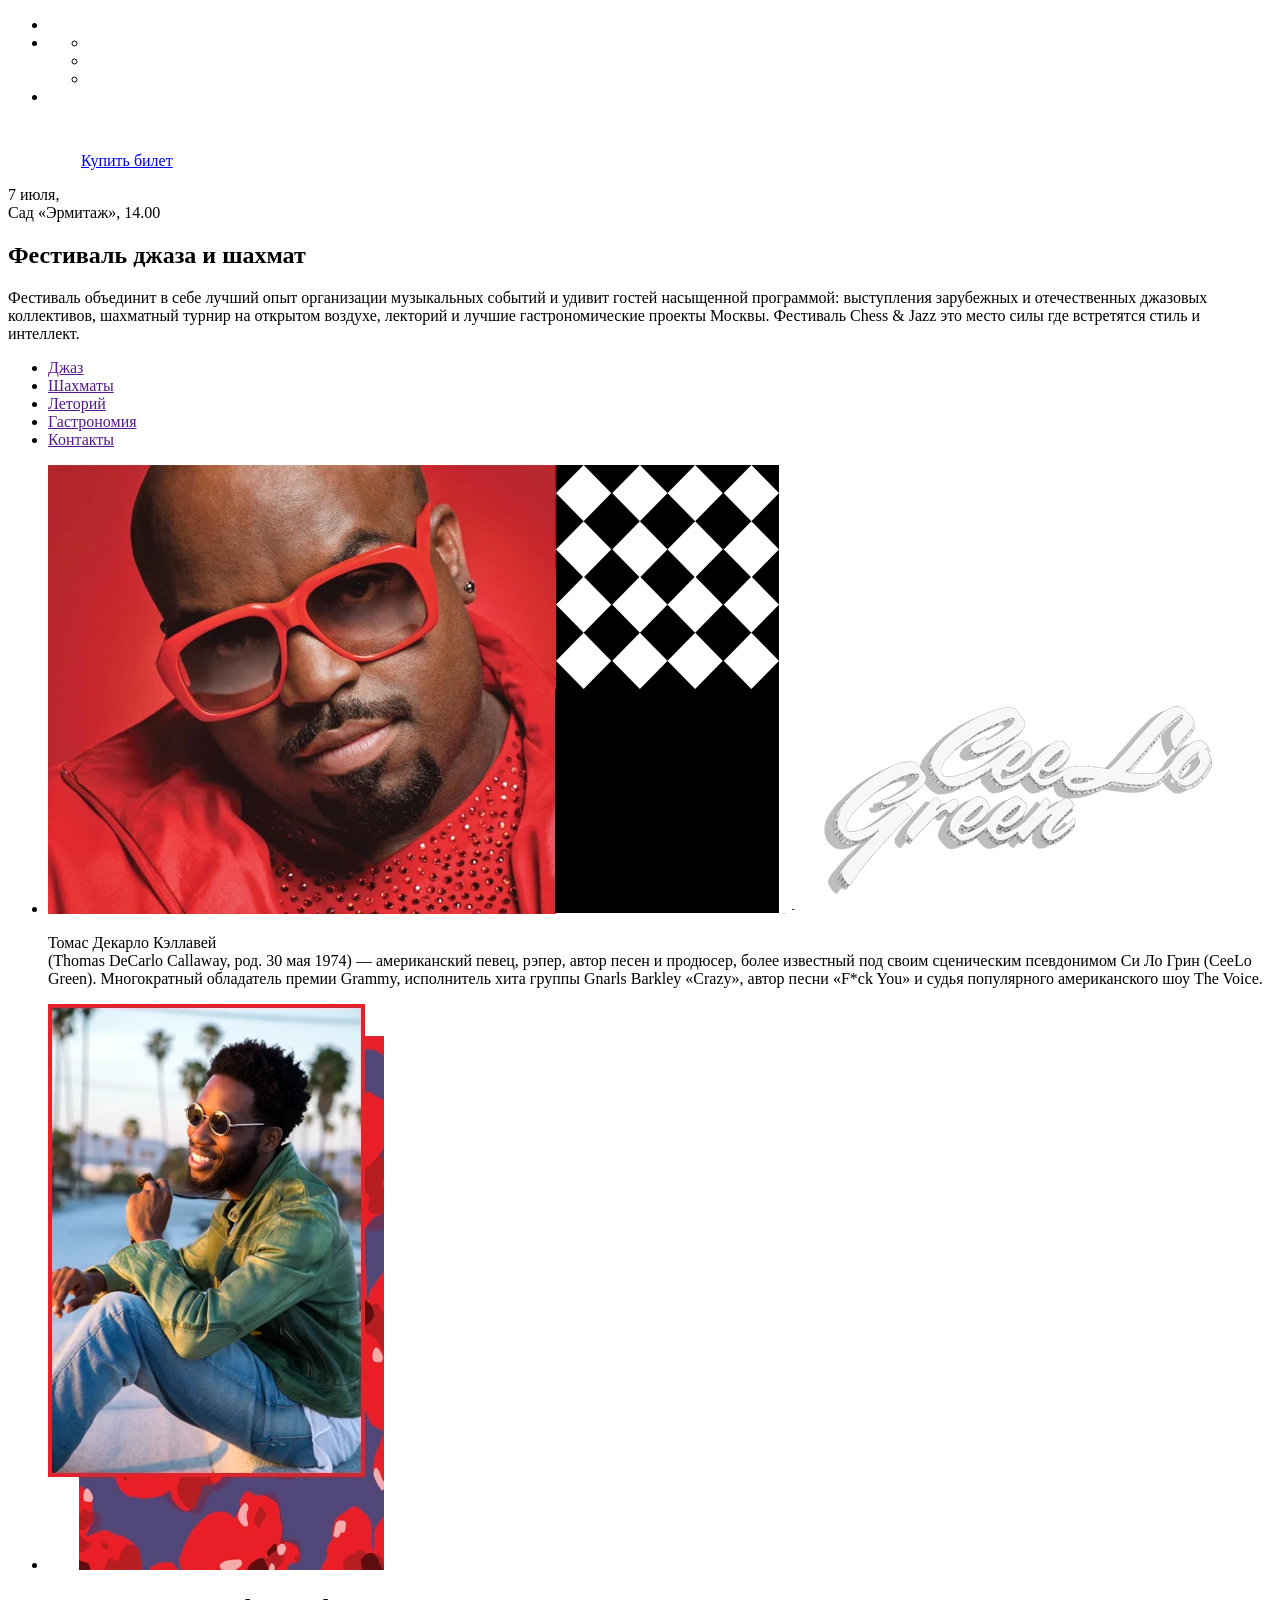
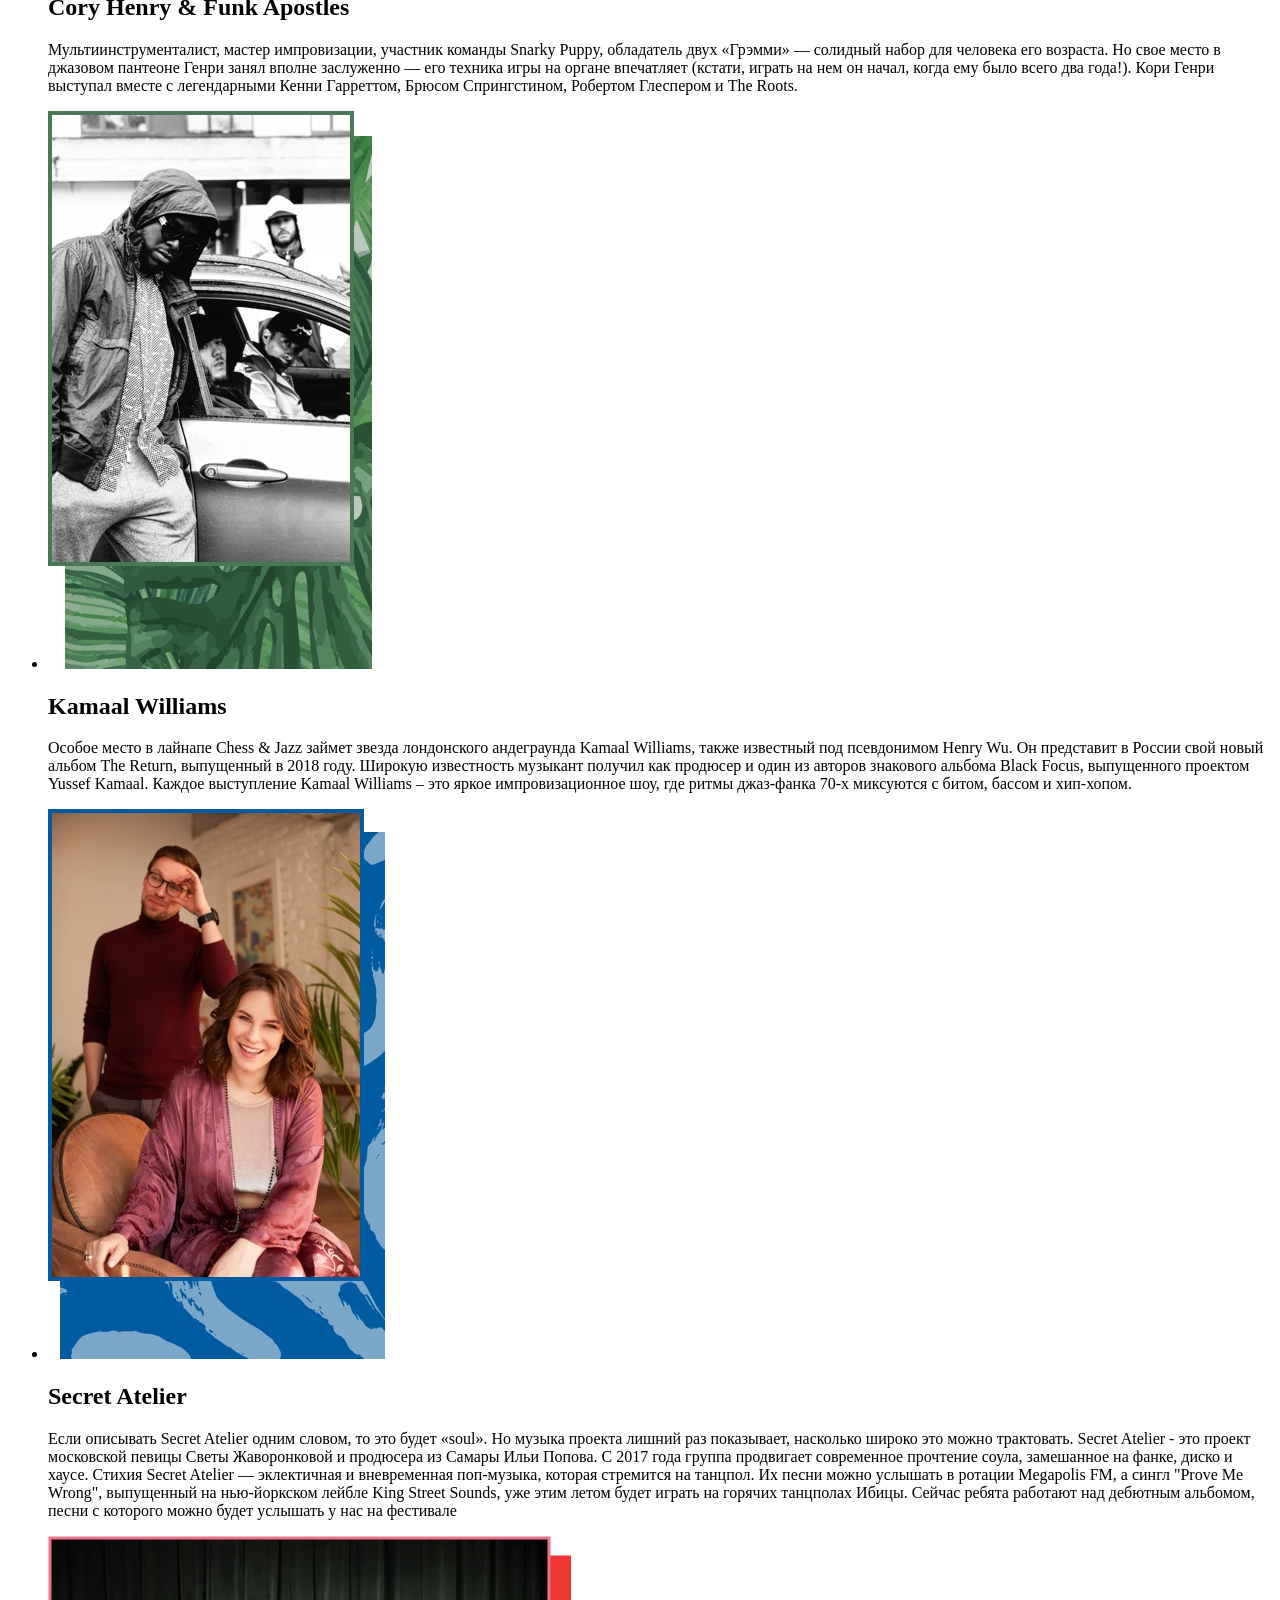
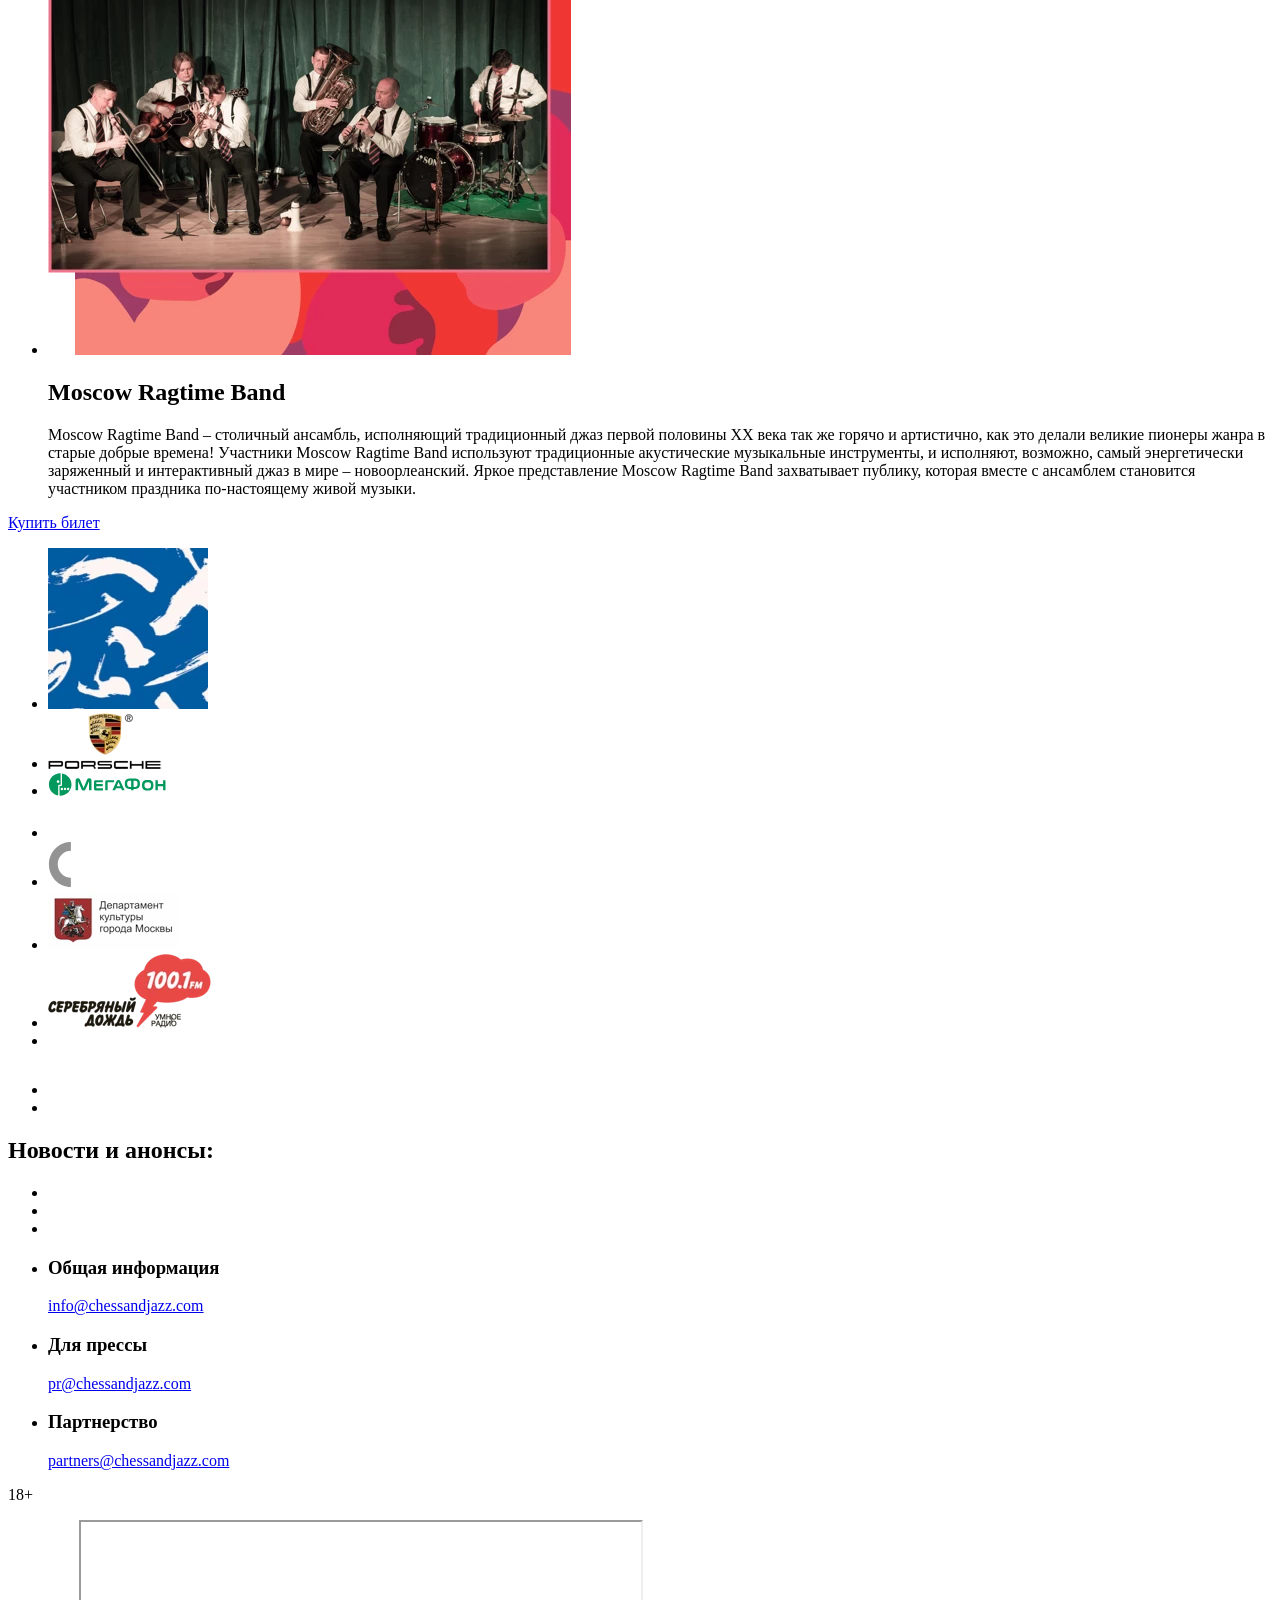
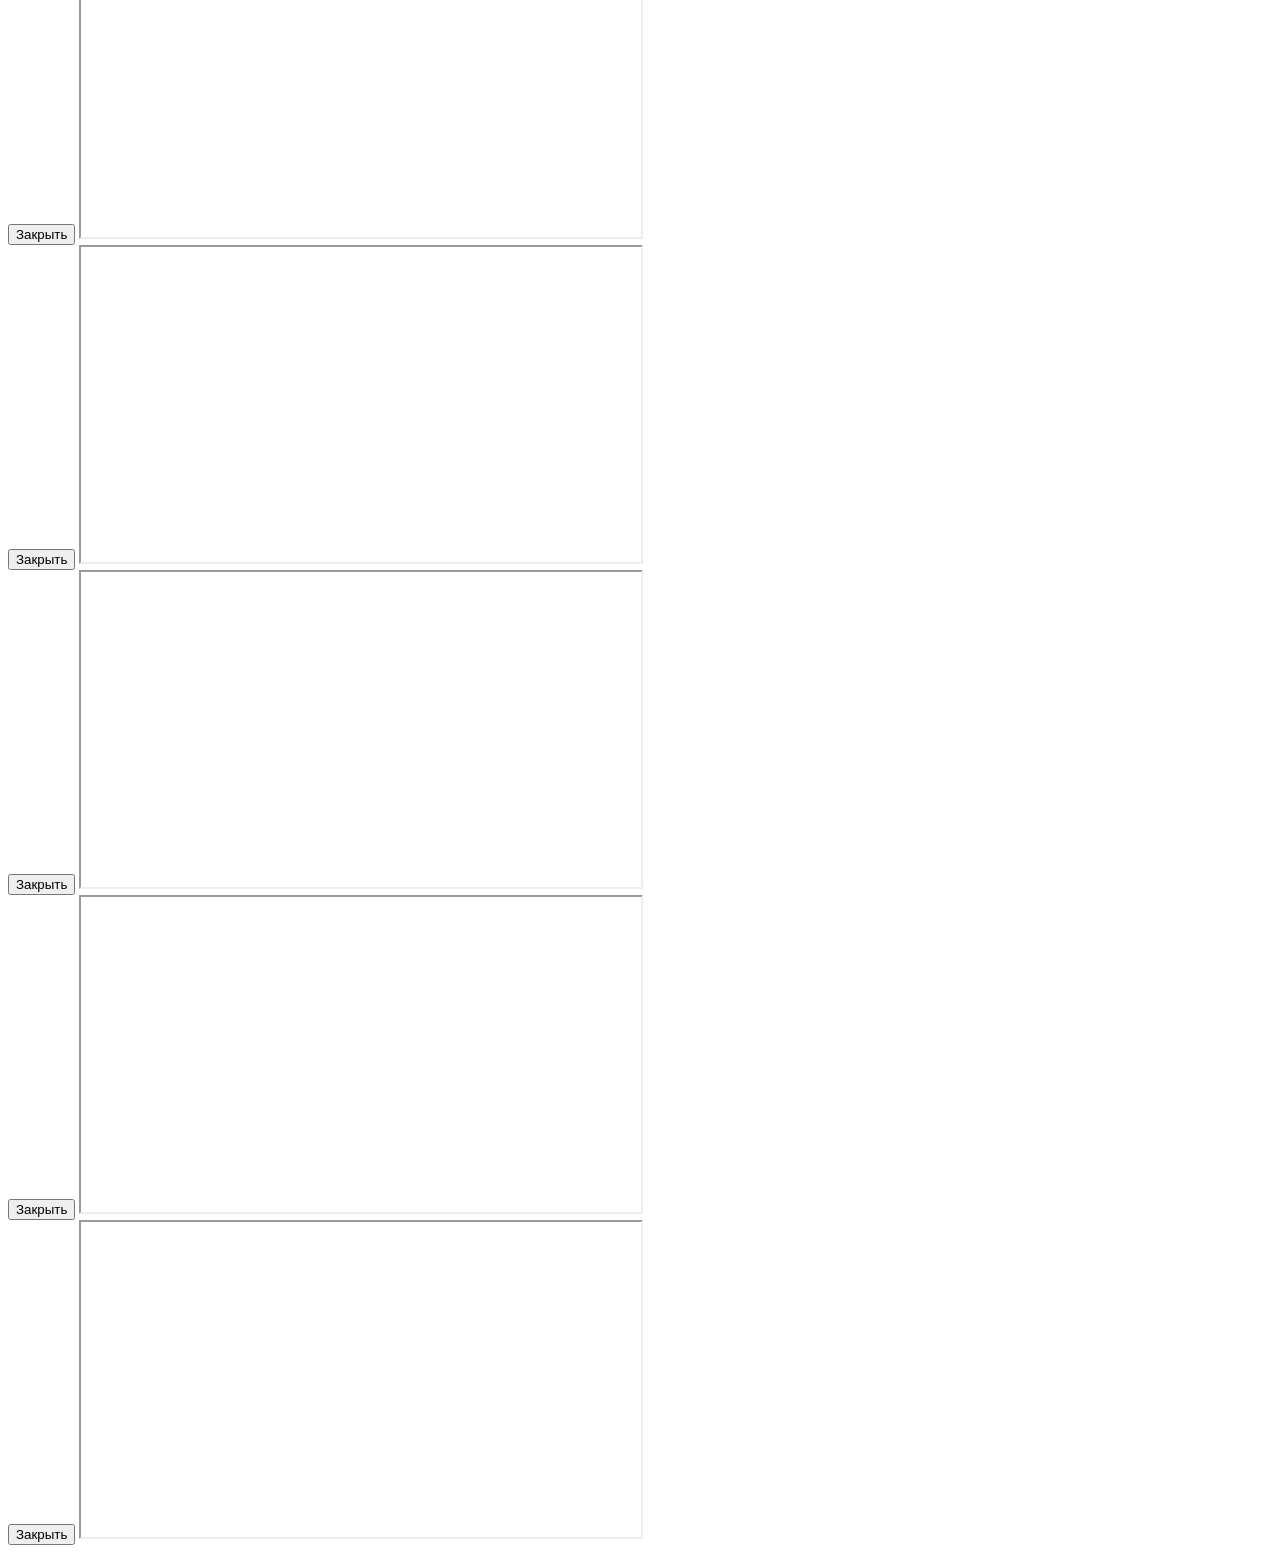
==== commit 08742bb8: "Доработка разметки" ====
--- a/source/index.html
+++ b/source/index.html
@@ -31,7 +31,7 @@
       <a class="logo  page-header__logo" aria-label="Chess&#38;Jazz">
         <img class="logo__img" src="img/logo.svg" alt="Chess&#38;Jazz" width="69" height="44">
       </a>
-      <a class="buy-link  page-header__buy-link" href="">Купить билет</a>
+      <a class="buy-link  page-header__buy-link" href="https://widget.tickets.yandex.ru/w/sessions/ODkxfDgzNTgwfDEwMDkzOXwxNTMwOTYxMjAwMDAw?clientKey=f3c2c9b5-b719-40ee-8ff2-6ac6f2f103c6">Купить билет</a>
       <a class="page-header__menu-btn" href="menu.html" aria-label="Открыть меню"></a>
       <section class="promo">
         <p class="promo__date">7 июля,<br>Сад «Эрмитаж», 14.00</p>
@@ -65,23 +65,19 @@
             <div class="artists-item__wrap">
               <picture>
                 <source type="image/webp" media="(min-width: 1200px)" srcset="img/ceelo-desktop@1x.webp 1x, img/ceelo-desktop@2x.webp 2x">
-                <!--<source type="image/webp" media="(min-width: 768px)" srcset="img/ceelo-tablet@1x.webp 1x, img/ceelo-tablet@2x.webp 2x">-->
                 <source type="image/webp" srcset="img/ceelo-mobile@1x.webp 1x, img/ceelo-mobile@2x.webp 2x">
 
                 <source media="(min-width: 1200px)" srcset="img/ceelo-desktop@1x.jpg 1x, img/ceelo-desktop@2x.jpg 2x">
-                <!--<source media="(min-width: 768px)" srcset="img/ceelo-tablet@1x.jpg 1x, img/ceelo-tablet@2x.jpg 2x">-->
-                <img class="artists-item__img  artists-item__img--photo" src="ceelo-mobile@1x.jpg 1x" srcset="ceelo-mobile@2x.jpg 2x" alt="Thomas DeCarlo Callaway photo">
+                <img class="artists-item__img  artists-item__img--photo" src="img/ceelo-mobile@1x.jpg" srcset="img/ceelo-mobile@2x.jpg 2x" alt="Thomas DeCarlo Callaway photo">
               </picture>
               <picture>
                 <source type="image/webp" media="(min-width: 1200px)" srcset="img/ceelo-logo-desktop@1x.webp 1x, img/ceelo-logo-desktop@2x.webp 2x">
-                <!--<source type="image/webp" media="(min-width: 768px)" srcset="img/ceelo-logo-tablet@1x.webp 1x, img/ceelo-logo-tablet@2x.webp 2x">-->
                 <source type="image/webp" srcset="img/ceelo-logo-mobile@1x.webp 1x, img/ceelo-logo-mobile@2x.webp 2x">
 
                 <source media="(min-width: 1200px)" srcset="img/ceelo-logo-desktop@1x.png 1x, img/ceelo-logo-desktop@2x.png 2x">
-                <!--<source media="(min-width: 768px)" srcset="img/ceelo-logo-tablet@1x.png 1x, img/ceelo-logo-tablet@2x.png 2x">-->
-                <img class="artists-item__img  artists-item__img--name" src="ceelo-logo-mobile@1x.png 1x" srcset="ceelo-logo-mobile@2x.png 2x" alt="Cee Lo Green">
-              </picture>
-              <a class="artists-item__play-link" href="" aria-label="Воспроизвести видео"></a>
+                <img class="artists-item__img  artists-item__img--name" src="img/ceelo-logo-mobile@1x.png" srcset="img/ceelo-logo-mobile@2x.png 2x" alt="Cee Lo Green">
+              </picture>
+              <a class="artists-item__play-link  artists-item__play-link--ceelo" href="https://youtu.be/bKxodgpyGec" aria-label="Воспроизвести видео"></a>
               <p class="artists-item__descr">Томас Декарло Кэллавей<br>(Thomas DeCarlo Callaway, род. 30 мая 1974) — американский певец, рэпер, автор песен и продюсер, более известный под своим сценическим псевдонимом Си Ло Грин (CeeLo Green). Многократный обладатель премии Grammy, исполнитель хита группы Gnarls Barkley «Crazy», автор песни «F*ck You» и судья популярного американского шоу The Voice.
               </p>
             </div>
@@ -90,15 +86,13 @@
             <div class="artists-item__wrap">
               <picture>
                 <source type="image/webp" media="(min-width: 1200px)" srcset="img/henry-desktop@1x.webp 1x, img/henry-desktop@2x.webp 2x">
-                <!--<source type="image/webp" media="(min-width: 768px)" srcset="img/henry-tablet@1x.webp 1x, img/henry-tablet@2x.webp 2x">-->
                 <source type="image/webp" srcset="img/henry-mobile@1x.webp 1x, img/henry-mobile@2x.webp 2x">
 
                 <source media="(min-width: 1200px)" srcset="img/henry-desktop@1x.png 1x, img/henry-desktop@2x.png 2x">
-                <!--<source media="(min-width: 768px)" srcset="img/henry-tablet@1x.png 1x, img/henry-tablet@2x.png 2x">-->
-                <img class="artists-item__img  artists-item__img--photo" src="henry-mobile@1x.png 1x" srcset="henry-mobile@2x.png 2x" alt="Cory Henry photo">
+                <img class="artists-item__img  artists-item__img--photo" src="img/henry-mobile@1x.png" srcset="img/henry-mobile@2x.png 2x" alt="Cory Henry photo">
               </picture>
               <h2 class="artists-item__name">Cory Henry &#38; Funk Apostles</h2>
-              <a class="artists-item__play-link" href="" aria-label="Воспроизвести видео"></a>
+              <a class="artists-item__play-link  artists-item__play-link--henry" href="https://youtu.be/I8j7XJxew7s" aria-label="Воспроизвести видео"></a>
               <p class="artists-item__descr">Мультиинструменталист, мастер импровизации, участник команды Snarky Puppy, обладатель двух «Грэмми» — солидный набор для человека его возраста. Но свое место в джазовом пантеоне Генри занял вполне заслуженно — его техника игры на органе впечатляет (кстати, играть на нем он начал, когда ему было всего два года!). Кори Генри выступал вместе с легендарными Кенни Гарреттом, Брюсом Спрингстином, Робертом Глеспером и The Roots.</p>
             </div>
           </li>
@@ -106,15 +100,13 @@
             <div class="artists-item__wrap">
               <picture>
                 <source type="image/webp" media="(min-width: 1200px)" srcset="img/kamaal-desktop@1x.webp 1x, img/kamaal-desktop@2x.webp 2x">
-                <!--<source type="image/webp" media="(min-width: 768px)" srcset="img/kamaal-tablet@1x.webp 1x, img/kamaal-tablet@2x.webp 2x">-->
                 <source type="image/webp" srcset="img/kamaal-mobile@1x.webp 1x, img/kamaal-mobile@2x.webp 2x">
 
                 <source media="(min-width: 1200px)" srcset="img/kamaal-desktop@1x.png 1x, img/kamaal-desktop@2x.png 2x">
-                <!--<source media="(min-width: 768px)" srcset="img/kamaal-tablet@1x.png 1x, img/kamaal-tablet@2x.png 2x">-->
-                <img class="artists-item__img  artists-item__img--photo" src="kamaal-mobile@1x.png 1x" srcset="kamaal-mobile@2x.png 2x" alt="Kamaal Williams photo">
+                <img class="artists-item__img  artists-item__img--photo" src="img/kamaal-mobile@1x.png" srcset="img/kamaal-mobile@2x.png 2x" alt="Kamaal Williams photo">
               </picture>
               <h2 class="artists-item__name">Kamaal Williams</h2>
-              <a class="artists-item__play-link" href="" aria-label="Воспроизвести видео"></a>
+              <a class="artists-item__play-link  artists-item__play-link--kamaal" href="https://youtu.be/4D8YPDdsxYU" aria-label="Воспроизвести видео"></a>
               <p class="artists-item__descr">Особое место в лайнапе Chess &#38; Jazz займет звезда лондонского андеграунда Kamaal Williams, также известный под псевдонимом Henry Wu. Он представит в России свой новый альбом The Return, выпущенный в 2018 году. Широкую известность музыкант получил как продюсер и один из авторов знакового альбома Black Focus, выпущенного проектом Yussef Kamaal. Каждое выступление Kamaal Williams – это яркое импровизационное шоу, где ритмы джаз-фанка 70-х миксуются с битом, бассом и хип-хопом.</p>
             </div>
           </li>
@@ -122,15 +114,13 @@
             <div class="artists-item__wrap">
               <picture>
                 <source type="image/webp" media="(min-width: 1200px)" srcset="img/secret-desktop@1x.webp 1x, img/secret-desktop@2x.webp 2x">
-                <!--<source type="image/webp" media="(min-width: 768px)" srcset="img/secret-tablet@1x.webp 1x, img/secret-tablet@2x.webp 2x">-->
                 <source type="image/webp" srcset="img/secret-mobile@1x.webp 1x, img/secret-mobile@2x.webp 2x">
 
                 <source media="(min-width: 1200px)" srcset="img/secret-desktop@1x.png 1x, img/secret-desktop@2x.png 2x">
-                <!--<source media="(min-width: 768px)" srcset="img/secret-tablet@1x.png 1x, img/secret-tablet@2x.png 2x">-->
-                <img class="artists-item__img  artists-item__img--photo" src="secret-mobile@1x.png 1x" srcset="secret-mobile@2x.png 2x" alt="Secret Atelier photo">
+                <img class="artists-item__img  artists-item__img--photo" src="img/secret-mobile@1x.png" srcset="img/secret-mobile@2x.png 2x" alt="Secret Atelier photo">
               </picture>
               <h2 class="artists-item__name">Secret Atelier</h2>
-              <a class="artists-item__play-link" href="" aria-label="Воспроизвести видео"></a>
+              <a class="artists-item__play-link  artists-item__play-link--secret" href="https://youtu.be/YBbAE4XCMY8" aria-label="Воспроизвести видео"></a>
               <p class="artists-item__descr">Если описывать Secret Atelier одним словом, то это будет «soul». Но музыка проекта лишний раз показывает, насколько широко это можно трактовать. Secret Atelier - это проект московской певицы Светы Жаворонковой и продюсера из Самары Ильи Попова. С 2017 года группа продвигает современное прочтение соула, замешанное на фанке, диско и хаусе. Стихия Secret Atelier — эклектичная и вневременная поп-музыка, которая стремится на танцпол. Их песни можно услышать в ротации Megapolis FM, а сингл "Prove Me Wrong", выпущенный на нью-йоркском лейбле King Street Sounds, уже этим летом будет играть на горячих танцполах  Ибицы. Сейчас ребята работают над дебютным альбомом, песни с которого можно будет услышать у нас на фестивале</p>
             </div>
           </li>
@@ -138,20 +128,18 @@
             <div class="artists-item__wrap">
               <picture>
                 <source type="image/webp" media="(min-width: 1200px)" srcset="img/mrb-desktop@1x.webp 1x, img/mrb-desktop@2x.webp 2x">
-                <!--<source type="image/webp" media="(min-width: 768px)" srcset="img/mrb-tablet@1x.webp 1x, img/mrb-tablet@2x.webp 2x">-->
                 <source type="image/webp" srcset="img/mrb-mobile@1x.webp 1x, img/mrb-mobile@2x.webp 2x">
 
                 <source media="(min-width: 1200px)" srcset="img/mrb-desktop@1x.png 1x, img/mrb-desktop@2x.png 2x">
-                <!--<source media="(min-width: 768px)" srcset="img/mrb-tablet@1x.png 1x, img/mrb-tablet@2x.png 2x">-->
-                <img class="artists-item__img  artists-item__img--photo" src="mrb-mobile@1x.png 1x" srcset="mrb-mobile@2x.png 2x" alt="Moscow Ragtime Band photo">
+                <img class="artists-item__img  artists-item__img--photo" src="img/mrb-mobile@1x.png" srcset="img/mrb-mobile@2x.png 2x" alt="Moscow Ragtime Band photo">
               </picture>
               <h2 class="artists-item__name">Moscow Ragtime Band</h2>
-              <a class="artists-item__play-link" href="" aria-label="Воспроизвести видео"></a>
+              <a class="artists-item__play-link  artists-item__play-link--mrb" href="https://youtu.be/-74uAtuWT7A" aria-label="Воспроизвести видео"></a>
               <p class="artists-item__descr">Moscow Ragtime Band – столичный ансамбль, исполняющий традиционный джаз первой половины ХХ века так же горячо и артистично, как это делали великие пионеры жанра в старые добрые времена! Участники Moscow Ragtime Band используют традиционные акустические музыкальные инструменты, и исполняют, возможно, самый энергетически заряженный и интерактивный джаз в мире – новоорлеанский. Яркое представление Moscow Ragtime Band захватывает публику, которая вместе с ансамблем становится участником праздника по-настоящему живой музыки.</p>
             </div>
           </li>
         </ul>
-        <a class="buy-link  buy-link--bottom" href="">Купить билет</a>
+        <a class="buy-link  buy-link--bottom" href="https://widget.tickets.yandex.ru/w/sessions/ODkxfDgzNTgwfDEwMDkzOXwxNTMwOTYxMjAwMDAw?clientKey=f3c2c9b5-b719-40ee-8ff2-6ac6f2f103c6">Купить билет</a>
       </section>
       <div class="page-content__wrap">
         <section class="sponsors">
@@ -160,7 +148,7 @@
               <a class="sponsors-item__link  sponsors-item__link--pattern">
                 <picture>
                   <source type="image/webp" srcset="img/pattern-blue@1x.webp 1x, img/pattern-blue@2x.webp 2x">
-                  <img class="sponsors-item__img" src="img/pattern-blue@1x.jpg 1x" srcset="img/pattern-blue@2x.jpg 2x" alt="decor">
+                  <img class="sponsors-item__img" src="img/pattern-blue@1x.jpg" srcset="img/pattern-blue@2x.jpg 2x" alt="decor">
                 </picture>
               </a>
             </li>
@@ -168,7 +156,7 @@
               <a class="sponsors-item__link  sponsors-item__link--porsche" href="https://www.porsche.com" aria-label="Porsche">
                 <picture>
                   <source type="image/webp" srcset="img/porsche@1x.webp 1x, img/porsche@2x.webp 2x">
-                  <img class="sponsors-item__img" src="img/porsche@1x.png 1x" srcset="img/porsche@2x.png 2x" alt="Porsche">
+                  <img class="sponsors-item__img" src="img/porsche@1x.png" srcset="img/porsche@2x.png 2x" alt="Porsche">
                 </picture>
               </a>
             </li>
@@ -191,7 +179,7 @@
               <a class="sponsors-item__link  sponsors-item__link--depcultmos" href="https://www.mos.ru/kultura" aria-label="Департамент культуры города Москвы">
                 <picture>
                   <source type="image/webp" srcset="img/depcultmos@1x.webp 1x, img/depcultmos@2x.webp 2x">
-                  <img class="sponsors-item__img" src="img/depcultmos@1x.png 1x" srcset="img/depcultmos@2x.png 2x" alt="Департамент культуры города Москвы">
+                  <img class="sponsors-item__img" src="img/depcultmos@1x.png" srcset="img/depcultmos@2x.png 2x" alt="Департамент культуры города Москвы">
                 </picture>
               </a>
             </li>
@@ -199,7 +187,7 @@
               <a class="sponsors-item__link  sponsors-item__link--rain" href="http://www.silver.ru" aria-label="Серебряный дождь">
                 <picture>
                   <source type="image/webp" srcset="img/rain@1x.webp 1x, img/rain@2x.webp 2x">
-                  <img class="sponsors-item__img" src="img/rain@1x.png 1x" srcset="img/rain@2x.png 2x" alt="Серебряный дождь">
+                  <img class="sponsors-item__img" src="img/rain@1x.png" srcset="img/rain@2x.png 2x" alt="Серебряный дождь">
                 </picture>
               </a>
             </li>
@@ -247,6 +235,36 @@
         </section>
       </div>
     </main>
+    <section class="popup  popup--ceelo">
+      <button class="popup__close" type="button">
+        <span class="visually-hidden">Закрыть</span>
+      </button>
+      <iframe class="popup__iframe" width="560" height="315" src="https://www.youtube.com/embed/bKxodgpyGec" allow="autoplay; encrypted-media" allowfullscreen></iframe>
+    </section>
+    <section class="popup  popup--henry">
+      <button class="popup__close" type="button">
+        <span class="visually-hidden">Закрыть</span>
+      </button>
+      <iframe class="popup__iframe" width="560" height="315" src="https://www.youtube.com/embed/I8j7XJxew7s" allow="autoplay; encrypted-media" allowfullscreen></iframe>
+    </section>
+    <section class="popup  popup--kamaal">
+      <button class="popup__close" type="button">
+        <span class="visually-hidden">Закрыть</span>
+      </button>
+      <iframe class="popup__iframe" width="560" height="315" src="https://www.youtube.com/embed/4D8YPDdsxYU" allow="autoplay; encrypted-media" allowfullscreen></iframe>
+    </section>
+    <section class="popup  popup--secret">
+      <button class="popup__close" type="button">
+        <span class="visually-hidden">Закрыть</span>
+      </button>
+      <iframe class="popup__iframe" width="560" height="315" src="https://www.youtube.com/embed/YBbAE4XCMY8" allow="autoplay; encrypted-media" allowfullscreen></iframe>
+    </section>
+    <section class="popup  popup--mrb">
+      <button class="popup__close" type="button">
+        <span class="visually-hidden">Закрыть</span>
+      </button>
+      <iframe class="popup__iframe" width="560" height="315" src="https://www.youtube.com/embed/-74uAtuWT7A" allow="autoplay; encrypted-media" allowfullscreen></iframe>
+    </section>
     <script src="js/scripts.js"></script>
   </body>
 </html>
